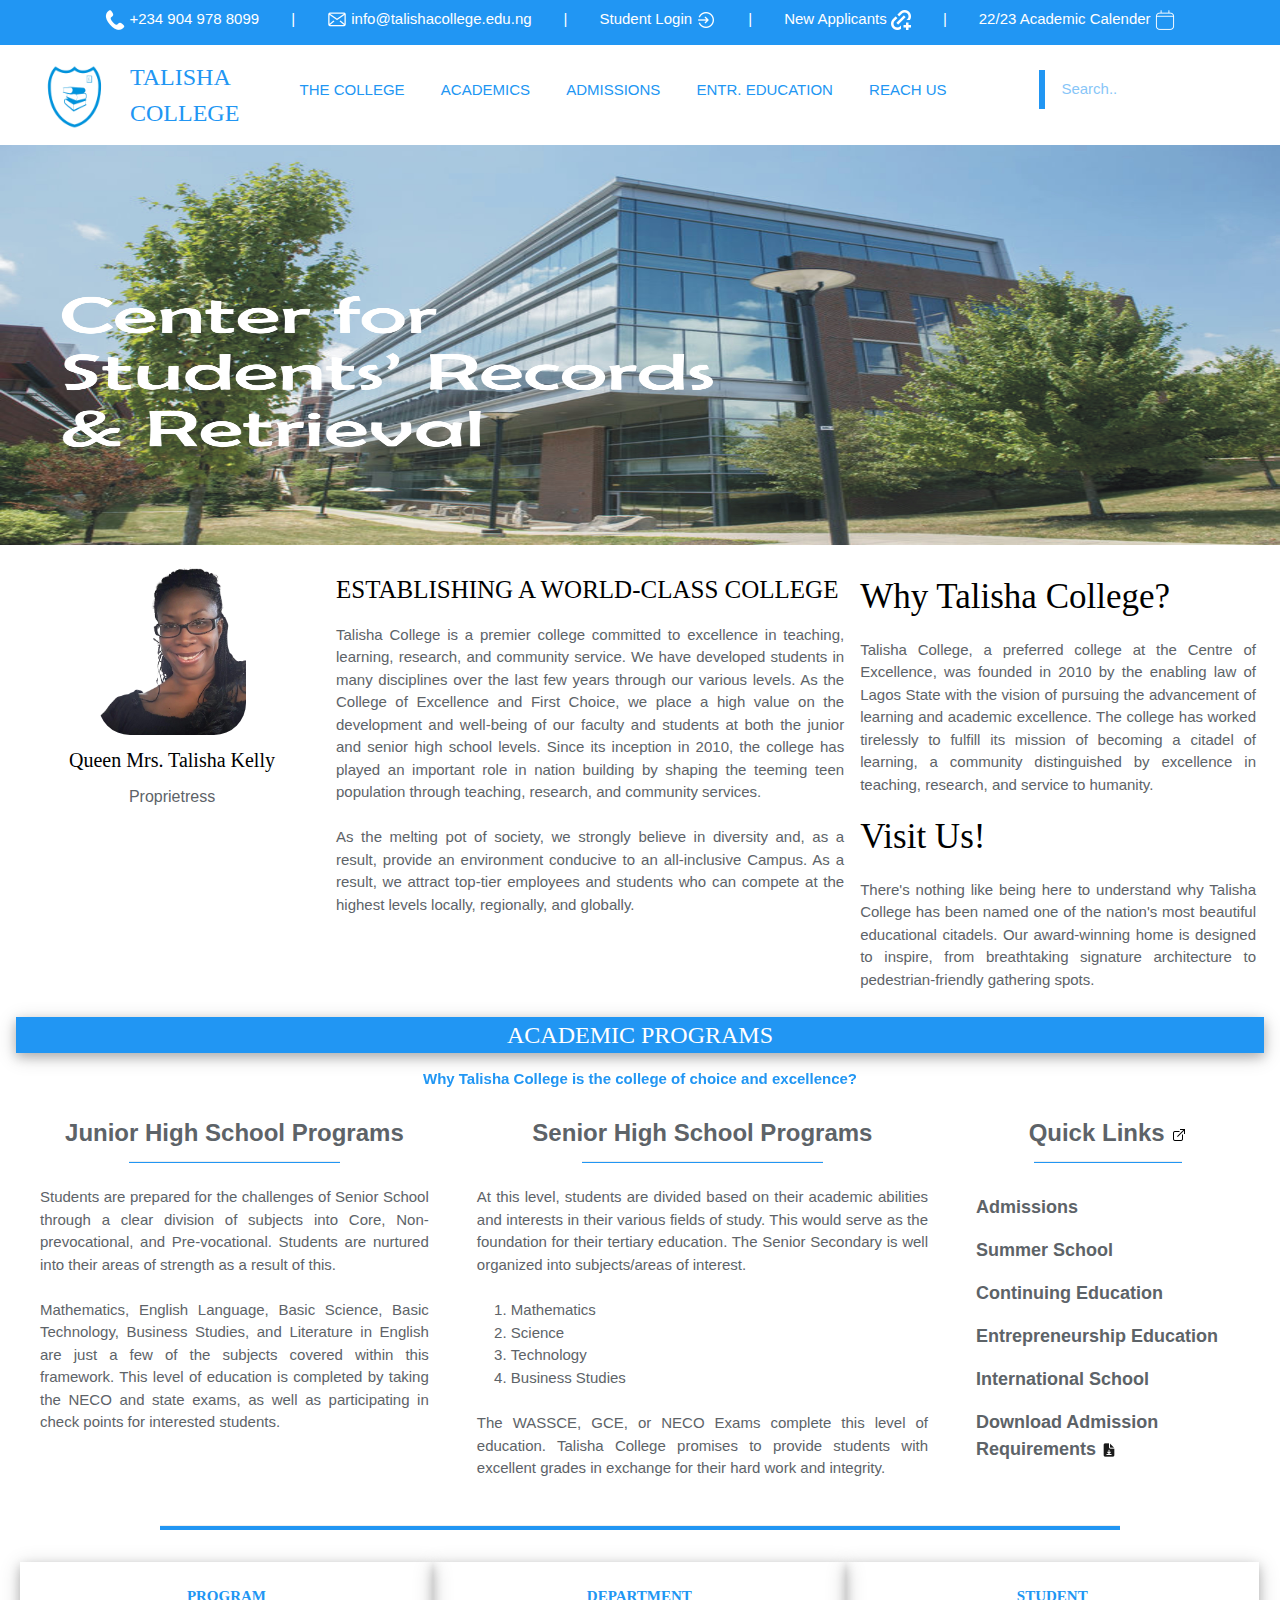
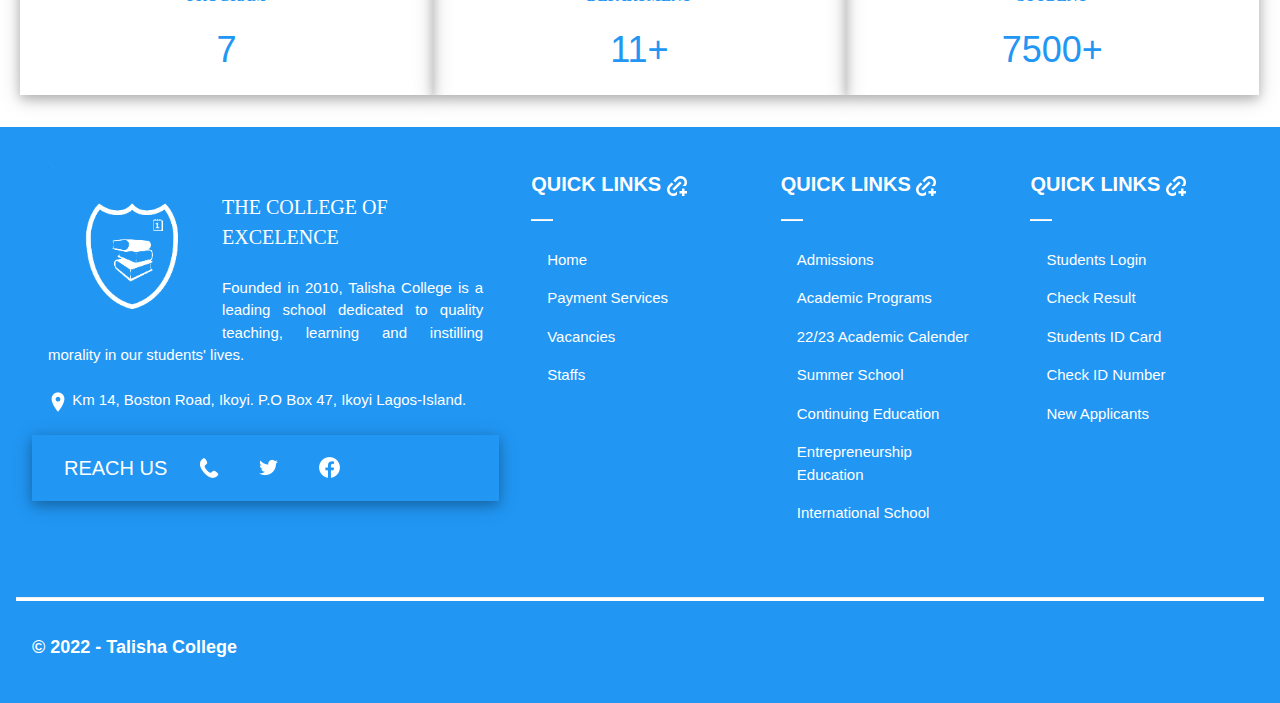
==== index.html @ bc7109b4 "Update index.html" ====
<!DOCTYPE html>
<html lang="en">

<head>
        <meta charset="UTF-8">
        <meta http-equiv="X-UA-Compatible" content="IE=edge">
        <meta name="viewport" content="width=device-width, initial-scale=1.0">
        <title>Talisha College - Best education that suits your child</title>
        <link rel="icon" href="images/logo_blue.png" type="image/x-icon">
        <link rel="stylesheet" href="css/4/w3.css">
        <link rel="stylesheet" href="css/index.css">
</head>

<body>
        <header class="w3-blue">
                <!-- Opening DIV for header -->
                <div id="top" class="w3-container w3-center">
                        <div class="w3-bar w3-hide-large w3-tiny">
                                <!-- Show on Small & Medium Screens -->
                                <a class="w3-bar-item w3-button w3-hover-none" href="tel: +23490 4978 9099"><img
                                                src="icons/icons8-phone-20.png"> +234 904 978 8099</a>
                                <a class="w3-bar-item w3-button w3-hover-none"
                                        href="sms: tlkjorsh@icloud.com">info@talishacollege.edu.ng <img
                                                src="icons/icons8-mail-20.png" alt=""></a>
                        </div>
                        <div class="w3-bar w3-hide-small w3-hide-medium">
                                <!-- Show on Large Screens -->
                                <a class="w3-bar-item w3-button w3-hover-none" href="tel: +23490 4978 9099"><img
                                                src="icons/icons8-phone-20.png"> +234 904 978 8099</a><span
                                        class="w3-bar-item">|</span>
                                <a class="w3-bar-item w3-button w3-hover-none" href="sms: tlkjorsh@icloud.com"><img
                                                src="icons/icons8-mail-20.png" alt="">
                                        info@talishacollege.edu.ng</a><span class="w3-bar-item">|</span>
                                <a class="w3-bar-item w3-button w3-hover-none" href="stud-login.html">Student Login <img
                                                src="icons/icons8-login-20.png" alt=""></a><span
                                        class="w3-bar-item">|</span>
                                <a class="w3-bar-item w3-button w3-hover-none" href="admissions.html">New Applicants
                                        <img src="icons/icons8-add-link-20.png" alt=""></a><span
                                        class="w3-bar-item">|</span>
                                <a class="w3-bar-item w3-button w3-hover-none" href="#">22/23 Academic Calender <img
                                                src="icons/icons8-calendar-20.png" alt=""></a>
                        </div>
                </div><!-- Closing Div for top -->
                <div id="header">
                        <!-- Show on Small & Medium Screens -->
                        <div class="w3-hide-large">
                                <div class="w3-container w3-hide-large">
                                        <div style="max-width: 20%; display: flex; ">
                                                <div style="padding-top: 12px;">
                                                        <img style=" width: 75px; height: 75px;"
                                                                src="images/logo_blue.png">
                                                </div>
                                                <div class="w3-display-container" style="padding-top: 100px;">
                                                        <h3 class="w3-text-blue w3-display-left w3-small"
                                                                style="font-family: Cambria, Cochin, Georgia, Times, 'Times New Roman', serif; margin: auto;">
                                                                TALISHA<br>COLLEGE</h3>
                                                </div>
                                        </div>
                                </div>
                                <div class="w3-display-middle w3-hide-large" style="margin-top: 2px; margin-left: 20%;">
                                        <!-- Search -->
                                        <form action="#" class="w3-bar w3-leftbar w3-border-blue w3-right">
                                                <div><input class="w3-input w3-text-blue w3-border-0 w3-mobile w3-bar-item"
                                                                type="text" placeholder="Search.." name="search"></div>
                                        </form>
                                </div>
                                <button class="w3-button w3-display-right w3-xxlarge w3-hide-large w3-hover-none"
                                        onclick="w3_open()"><span class="w3-text-blue">&#9776;</span></button>
                                <!-- Sidebar -->
                                <div class="w3-sidebar w3-container w3-bar-block w3-hide-large w3-collapse w3-text-blue w3-animate-right"
                                        style="width: 60%;right:0; top:0%; z-index:5; font-family: Cambria, Cochin, Georgia, Times, 'Times New Roman', serif;"
                                        id="mySidebar">
                                        <button class="w3-bar-item w3-button w3-xlarge w3-hide-medium w3-hide-large w3-hover-blue"
                                                onclick="w3_close()">Close &times;</button><br>
                                        <a href="#" class="w3-bar-item w3-btn w3-hover-none">PARENTS <img
                                                        src="icons/icons8-add-link-20.png" alt=""></a>
                                        <hr class="w3-blue" style="height: 1px;">
                                        <a href="stud-login.html" class="w3-bar-item w3-btn w3-hover-none">STUDENTS
                                                LOGIN</a>
                                        <hr class="w3-blue" style="height: 1px;">
                                        <a href="admissions.html" class="w3-bar-item w3-btn w3-hover-none">NEW
                                                APPLICANTS</a>
                                        <hr class="w3-blue" style="height: 1px;">
                                        <!-- Acording Buttons -->
                                        <button class="accordion w3-bar-item w3-text-blue w3-hover-blue">THE COLLEGE</button>
                                        <div class="panel">
                                                <a href="about-us.html" class="w3-bar-item w3-btn w3-hover-none">ABOUT
                                                        US</a>
                                                <a href="history.html"
                                                        class="w3-bar-item w3-btn w3-hover-none">HISTORY</a>
                                        </div>
                                        <hr class="w3-blue" style="height: 1px;">
                                        <a href="#" class="w3-bar-item w3-btn w3-hover-none">ACADEMICS</a>
                                        <hr class="w3-blue" style="height: 1px;">
                                        <button class="accordion w3-bar-item w3-text-blue w3-hover-blue">ADMISSIONS</button>
                                        <div class="panel">
                                                <a href="#" class="w3-bar-item w3-btn w3-hover-none">SUMMER SCHOOL</a>
                                                <a href="#" class="w3-bar-item w3-btn w3-hover-none">ENTR. EDUCATION</a>
                                                <a href="#" class="w3-bar-item w3-btn w3-hover-none">JUNIOR HIGH SCHOOL
                                                        ADMISSIONS</a>
                                                <a href="#" class="w3-bar-item w3-btn w3-hover-none">SENIOR HIGH SCHOOL
                                                        ADMISSIONS</a>
                                                <a href="#" class="w3-bar-item w3-btn w3-hover-none">CONTINUING
                                                        EDUCATION</a>
                                                <a href="#" class="w3-bar-item w3-btn w3-hover-none">INT'L SCHOOL
                                                        ADMISSIONS</a>
                                        </div>
                                        <hr class="w3-blue" style="height: 1px;">
                                        <button class="accordion w3-bar-item w3-text-blue w3-hover-blue">ENTR. EDUCATION</button>
                                        <div class="panel">
                                                <a href="#" class="w3-bar-item w3-btn w3-hover-none">VIEW AVAILABLE
                                                        PROGRAMS</a>
                                        </div>
                                        <hr class="w3-blue" style="height: 1px;">
                                        <a href="#" class="w3-bar-item w3-btn w3-hover-none">GIVE TALISHA COLLEGE</a>
                                        <hr class="w3-blue" style="height: 1px;">
                                        <button class="accordion w3-bar-item w3-text-blue w3-hover-blue">REACH US</button>
                                        <div class="panel">
                                                <a href="#" class="w3-bar-item w3-btn w3-hover-none">SEND US A
                                                        MESSAGE</a>
                                        </div>
                                        <hr class="w3-blue" style="height: 1px;">
                                        <div class="w3-card-4 w3-container w3-small">
                                                <a href="#" class="w3-btn w3-hover-none">FOLLOW US</a>
                                                <img src="icons/gif/icons8-facebook-circled.gif" alt=""
                                                        style="width: 10%;">
                                                <img src="icons/gif/icons8-twitter-circled.gif" alt=""
                                                        style="width: 10%;">
                                                <img src="icons/gif/icons8-linkedin-circled.gif" alt=""
                                                        style="width: 10%;">
                                        </div>
                                        <div class="w3-container" style="display: flex;">
                                                <div style="padding-top: 12px;">
                                                        <img style=" width: 75px; height: 75px;"
                                                                src="images/logo_blue.png">
                                                </div>
                                                <div class="w3-display-container" style="padding-top: 100px;">
                                                        <h3 class="w3-text-blue w3-display-left w3-large"
                                                                style="font-family: Cambria, Cochin, Georgia, Times, 'Times New Roman', serif; margin: auto;">
                                                                TALISHA<br>COLLEGE</h3>
                                                </div>
                                        </div>
                                </div>
                                <!--Script for Accoridng inside sidebar-->
                                <script>
                                        var acc = document.getElementsByClassName("accordion");
                                        var i;

                                        for (i = 0; i < acc.length; i++) {
                                                acc[i].addEventListener("click", function () {
                                                        this.classList.toggle("active");
                                                        var panel = this.nextElementSibling;
                                                        if (panel.style.maxHeight) {
                                                                panel.style.maxHeight = null;
                                                        } else {
                                                                panel.style.maxHeight = panel.scrollHeight + "px";
                                                        }
                                                });
                                        }
                                </script>
                                <!--Script for Sidebar Open & Close-->
                                <script>
                                        function w3_open() {
                                                document.getElementById("mySidebar").style.display = "block";
                                                document.getElementById("myOverlay").style.display = "block";
                                        }
                                        function w3_close() {
                                                document.getElementById("mySidebar").style.display = "none";
                                                document.getElementById("myOverlay").style.display = "none";
                                        }
                                </script>
                                <!-- Overlay -->
                                <div class="w3-overlay w3-animate-opacity" onclick="w3_close()" style="cursor:pointer"
                                        id="myOverlay">
                                </div>
                        </div>
                        <!-- Show on Large Screens only -->
                        <div id="head" class="w3-hide-small w3-hide-medium" style="width: 100%;">
                                <div style="margin-left: 25px; display: flex;">
                                        <div>
                                                <img style=" width: 100px; height: 100px;" src="images/logo_blue.png">
                                        </div>
                                        <div class="w3-display-container" style="margin-left: 5px;">
                                                <h3 class="w3-text-blue w3-xlarge w3-display-left"
                                                        style="color: rgb(3, 3, 70); font-family: Cambria, Cochin, Georgia, Times, 'Times New Roman', serif; margin: auto;">
                                                        TALISHA<br>COLLEGE</h3>
                                        </div>
                                </div>
                                <div id="drp">
                                        <div class="w3-bar-item w3-dropdown-hover">
                                                <button
                                                        class="w3-bar-item w3-button w3-white w3-hover-white w3-border-white w3-topbar w3-hover-border-blue w3-hover-text-blue w3-text-blue">THE
                                                        COLLEGE</button>
                                                <div id="n001"
                                                        class="w3-dropdown-content w3-display-container w3-round-xlarge w3-animate-zoom w3-light-gray w3-bottombar w3-border-blue">
                                                        <div class="w3-padding">
                                                                <div class="w3-container w3-cell"
                                                                        style="width: 350px; height:400px;">
                                                                        <div style="margin-top: 40px;">
                                                                                <h2>About Us</h2>
                                                                                <p>Founded in 2010, Talisha College is a
                                                                                        leading
                                                                                        school dedicated to quality
                                                                                        teaching, learning
                                                                                        and instilling morality in our
                                                                                        students' lives.
                                                                                </p>
                                                                                <br><br><br>
                                                                                <a class="w3-btn w3-bottomleft w3-hover-blue"
                                                                                        href="about-us.html">About
                                                                                        Us</a>
                                                                        </div>

                                                                </div>
                                                                <div class="w3-container w3-cell"
                                                                        style="width: 650px; padding-top: 0;">
                                                                        <h5 class="w3-topleft"
                                                                                style="padding-left: 10px;">About Us
                                                                        </h5>
                                                                        <hr class="w3-blue" style=" height:3px;">
                                                                        <div class="w3-bar-block">
                                                                                <a href="history.html"
                                                                                        class="w3-bar-item w3-btn w3-hover-blue">History</a>
                                                                        </div>
                                                                </div>
                                                        </div>
                                                        <img class="w3-display-bottomright" style="width: 15% ;"
                                                                src="images/logo_blue.png" alt="College Logo">
                                                </div>
                                        </div>
                                        <div class="w3-bar-item w3-dropdown-hover">
                                                <button
                                                        class="w3-bar-item w3-button w3-white w3-hover-white w3-border-white w3-topbar w3-hover-border-blue w3-hover-text-blue w3-text-blue">ACADEMICS</button>
                                                <div id="n001"
                                                        class="w3-dropdown-content w3-display-container w3-round-xlarge w3-animate-zoom w3-light-gray w3-bottombar w3-border-blue">
                                                        <div class="w3-padding">
                                                                <div class="w3-container w3-cell"
                                                                        style="width: 350px; height:400px;">
                                                                        <div style="margin-top: 40px;">
                                                                                <h2>Academics</h2>
                                                                                <p> Our academic programs are rigorous
                                                                                        and
                                                                                        carefully modelled to prepare
                                                                                        our students to be
                                                                                        ahead.
                                                                                </p>
                                                                                <br><br><br>
                                                                                <a class="w3-btn w3-bottomleft w3-hover-blue"
                                                                                        href="#academics">Academics</a>
                                                                        </div>

                                                                </div>
                                                                <div class="w3-container w3-cell"
                                                                        style="width: 650px; padding-top: 0;">
                                                                        <div style="display: flex; column-gap: 30px;">
                                                                                <div class="w3-small">
                                                                                        <h4 class="w3-large">Junior High
                                                                                                School</h4>
                                                                                        <hr class="w3-blue"
                                                                                                style=" height:3px;">
                                                                                        <div class="w3-bar-block">
                                                                                                <a href="#"
                                                                                                        class="w3-bar-item w3-btn w3-hover-blue">JHS
                                                                                                        I</a>
                                                                                                <a href="#"
                                                                                                        class="w3-bar-item w3-btn w3-hover-blue">JHS
                                                                                                        II</a>
                                                                                                <a href="#"
                                                                                                        class="w3-bar-item w3-btn w3-hover-blue">JHS
                                                                                                        III</a>
                                                                                        </div>
                                                                                </div>
                                                                                <div class="w3-small">
                                                                                        <h4 class="w3-large">Senior High
                                                                                                School</h4>
                                                                                        <hr class="w3-blue"
                                                                                                style=" height:3px;">
                                                                                        <div class="w3-bar-block">
                                                                                                <a href="#"
                                                                                                        class="w3-bar-item w3-btn w3-hover-blue">Department
                                                                                                        of Arts</a>
                                                                                                <a href="#"
                                                                                                        class="w3-bar-item w3-btn w3-hover-blue">Department
                                                                                                        of Science</a>
                                                                                                <a href="#"
                                                                                                        class="w3-bar-item w3-btn w3-hover-blue">Department
                                                                                                        of
                                                                                                        Commercial</a>
                                                                                        </div><br> <br>
                                                                                        <h4 class="w3-large">Continuing
                                                                                                Education</h4>
                                                                                        <hr class="w3-blue"
                                                                                                style=" height:3px;">
                                                                                        <div class="w3-bar-block">
                                                                                                <a href="#"
                                                                                                        class="w3-bar-item w3-btn w3-hover-blue">W.A.E.C.
                                                                                                        / G.C.E.</a>
                                                                                                <a href="#"
                                                                                                        class="w3-bar-item w3-btn w3-hover-blue">U.T.M.E.</a>
                                                                                        </div>
                                                                                </div>
                                                                                <div class="w3-small">
                                                                                        <h4 class="w3-large">
                                                                                                International School
                                                                                        </h4>
                                                                                        <hr class="w3-blue"
                                                                                                style=" height:3px;">
                                                                                        <div class="w3-bar-block">
                                                                                                <a href="#"
                                                                                                        class="w3-bar-item w3-btn w3-hover-blue">Sciences</a>
                                                                                                <a href="#"
                                                                                                        class="w3-bar-item w3-btn w3-hover-blue">Educational
                                                                                                        Technology</a>
                                                                                                <a href="#"
                                                                                                        class="w3-bar-item w3-btn w3-hover-blue">Arts
                                                                                                        Education</a>
                                                                                        </div>
                                                                                </div>
                                                                        </div>
                                                                </div>
                                                        </div>
                                                        <img class="w3-display-bottomright" style="width: 15% ;"
                                                                src="images/logo_blue.png" alt="College Logo">
                                                </div>
                                        </div>
                                        <div class="w3-bar-item w3-dropdown-hover">
                                                <button
                                                        class="w3-bar-item w3-button w3-white w3-hover-white w3-border-white w3-topbar w3-hover-border-blue w3-hover-text-blue w3-text-blue">ADMISSIONS</button>
                                                <div id="n001"
                                                        class="w3-dropdown-content w3-display-container w3-round-xlarge w3-animate-zoom w3-light-gray w3-bottombar w3-border-blue">
                                                        <div class="w3-padding">
                                                                <div class="w3-container w3-cell"
                                                                        style="width: 500px; height:400px;">
                                                                        <div style="margin-top: 40px;">
                                                                                <h2>Admissions</h2>
                                                                                <p>Since 2010, Talisha College has a
                                                                                        proud history
                                                                                        of attracting intelligent,
                                                                                        competitive students
                                                                                        and empowering each of
                                                                                        them to reach their full
                                                                                        potential. We are
                                                                                        committed to intellectual
                                                                                        leadership, collaboration, and
                                                                                        the highest moral
                                                                                        standards, innovative research,
                                                                                        and a winning
                                                                                        attitude
                                                                                        in academics, athletics, and
                                                                                        other areas every
                                                                                        other aspect of life.
                                                                                        Come see why Talisha College is
                                                                                        the college of
                                                                                        choice and excellence.</p><br>

                                                                                <a class="w3-btn w3-bottomleft w3-hover-blue"
                                                                                        href="admissions.html">Admissions</a>
                                                                        </div>

                                                                </div>
                                                                <div class="w3-container w3-cell"
                                                                        style="width: 500px; padding-top: 0;">
                                                                        <h5 class="w3-topleft"
                                                                                style="padding-left: 10px;">Admissions
                                                                        </h5>
                                                                        <hr class="w3-blue" style=" height:3px;">
                                                                        <div class="w3-bar-block">
                                                                                <a href="#"
                                                                                        class="w3-bar-item w3-btn w3-hover-blue">Junior
                                                                                        High School</a>
                                                                                <a href="#"
                                                                                        class="w3-bar-item w3-btn w3-hover-blue">Senior
                                                                                        High School</a>
                                                                                <a href="#"
                                                                                        class="w3-bar-item w3-btn w3-hover-blue">International
                                                                                        Student</a>
                                                                        </div>
                                                                </div>
                                                        </div>
                                                        <img class="w3-display-bottomright" style="width: 15% ;"
                                                                src="images/logo_blue.png" alt="College Logo">
                                                </div>
                                        </div>
                                        <div class="w3-bar-item w3-dropdown-hover">
                                                <button
                                                        class="w3-bar-item w3-button w3-white w3-hover-white w3-border-white w3-topbar w3-hover-border-blue w3-hover-text-blue w3-text-blue">ENTR.
                                                        EDUCATION</button>
                                                <div id="n001"
                                                        class="w3-dropdown-content w3-display-container w3-round-xlarge w3-animate-zoom w3-light-gray w3-bottombar w3-border-blue">
                                                        <div class="w3-padding">
                                                                <div class="w3-container w3-cell"
                                                                        style="width: 500px; height:400px;">
                                                                        <div style="margin-top: 40px;">
                                                                                <h2>Entrepreneurship Education</h2>
                                                                                <p>The school entrepreneurship studies
                                                                                        is established
                                                                                        to provide high quality
                                                                                        education and skills
                                                                                        necessary for students to fit
                                                                                        into our
                                                                                        ever changing environment, both
                                                                                        nationally and
                                                                                        globally. Lariken International
                                                                                        College is the
                                                                                        ideal place to plan your
                                                                                        academic journey. We
                                                                                        encourage you to ride on the
                                                                                        back of an expert
                                                                                </p><br>

                                                                                <a class="w3-btn w3-bottomleft w3-hover-blue"
                                                                                        href="#">Entr. Education</a>
                                                                        </div>
                                                                </div>
                                                                <div class="w3-container w3-cell"
                                                                        style="width: 500px; padding-top: 0;">
                                                                        <h5 class="w3-topleft"
                                                                                style="padding-left: 10px;">Programs
                                                                        </h5>
                                                                        <hr class="w3-blue" style=" height:3px;">
                                                                        <div class="w3-bar-block">
                                                                                <a href="#"
                                                                                        class="w3-bar-item w3-btn w3-hover-blue w3-small">Desktop
                                                                                        Pulishing</a>
                                                                                <a href="#"
                                                                                        class="w3-bar-item w3-btn w3-hover-blue w3-small">Fashion
                                                                                        Designing</a>
                                                                                <a href="#"
                                                                                        class="w3-bar-item w3-btn w3-hover-blue w3-small">Catering</a>
                                                                                <a href="#"
                                                                                        class="w3-bar-item w3-btn w3-hover-blue w3-small">Music</a>
                                                                                <a href="#"
                                                                                        class="w3-bar-item w3-btn w3-hover-blue w3-small">Stage
                                                                                        Drama</a>
                                                                                <a href="#"
                                                                                        class="w3-bar-item w3-btn w3-hover-blue w3-small">Event
                                                                                        Decoration</a>
                                                                                <a href="#"
                                                                                        class="w3-bar-item w3-btn w3-hover-blue w3-small">Plumbing</a>
                                                                                <a href="#"
                                                                                        class="w3-bar-item w3-btn w3-hover-blue w3-small">Hair
                                                                                        Dressing</a>
                                                                        </div>
                                                                </div>
                                                        </div>
                                                        <img class="w3-display-bottomright" style="width: 15% ;"
                                                                src="images/logo_blue.png" alt="College Logo">
                                                </div>
                                        </div>
                                        <div class="w3-bar-item w3-dropdown-hover">
                                                <button
                                                        class="w3-bar-item w3-button w3-white w3-hover-white w3-border-white w3-topbar w3-hover-border-blue w3-hover-text-blue w3-text-blue">REACH
                                                        US</button>
                                        </div>
                                </div>
                                <div class="w3-display-container" style="margin-top: 25px; margin-left: 6%;">
                                        <form action="#" class="w3-bar w3-leftbar w3-border-blue w3-right">
                                                <div><input class="w3-input w3-text-blue w3-border-0 w3-mobile w3-bar-item"
                                                                type="text" placeholder="Search.." name="search"></div>
                                        </form>
                                </div>
                        </div>
                </div>
        </header><!-- Closing DIV for header -->
        <div style="width: 100%; height: fit-content;">
                <img class="mySlides" src="images/srr.JPG" alt="" style="width: 100%; height: 400px;">
                <img class="mySlides" src="images/cont-edu.JPG" alt="" style="width: 100%; height: 400px;">
                <img class="mySlides" src="images/its.JPG" alt="" style="width: 100%; height: 400px;">
                <img class="mySlides" src="images/libr.JPG" alt="" style="width: 100%; height: 400px;">
                <img class="mySlides" src="images/jhs.JPG" alt="" style="width: 100%; height: 400px;">
                <img class="mySlides" src="images/high-sch.jpg" alt="Lights" style="width:100%; height: 400px;">
                <img class="mySlides" src="images/arts.jpg" style="width: 100%; height: 400px;">
                <img class="mySlides" src="images/commercial.jpg" style="width: 100%; height: 400px;">
                <img class="mySlides" src="images/science-and-technology.jpg" style="width: 100%; height: 400px;">
        </div>
        <!-- Script for Slideshow -->
        <script>
                var myIndex = 0;
                carousel();

                function carousel() {
                        var i;
                        var x = document.getElementsByClassName("mySlides");
                        for (i = 0; i < x.length; i++) {
                                x[i].style.display = "none";
                        }
                        myIndex++;
                        if (myIndex > x.length) { myIndex = 1 }
                        x[myIndex - 1].style.display = "block";
                        setTimeout(carousel, 2000); // Change image every 2 seconds
                }
        </script>
        <div class="w3-row-padding w3-container w3-margin-top">
                <div class="w3-third w3-container w3-mobile w3-center" style="width: 25%;">
                        <img class="w3-round-xxlarge" src="images/proprietress.png" alt="proprietress"
                                style="width: 50%;">
                        <h3
                                style="font-family: Cambria, Cochin, Georgia, Times, 'Times New Roman', serif; font-size: 20px;">
                                Queen Mrs. Talisha Kelly</h3>
                        <h6 style="color: rgb(93, 99, 104);">Proprietress</h6>
                </div>
                <div class="w3-third w3-container w3-mobile w3-center w3-left" style="width: 42%;">
                        <h1
                                style="font-family:Cambria, Cochin, Georgia, Times, 'Times New Roman', serif ; font-size: 25px; text-align: justify;">
                                ESTABLISHING A WORLD-CLASS COLLEGE</h1>
                        <P style="text-align: justify; color: rgb(93, 99, 104);">
                                Talisha College is a premier college committed to excellence in
                                teaching, learning, research,
                                and community service. We have developed students in many disciplines
                                over the last few years
                                through our various levels. As the College of Excellence and First
                                Choice, we place a high value
                                on the development and well-being of our faculty and students at both
                                the junior and senior high
                                school levels. Since its inception in 2010, the college has played an
                                important role in nation building
                                by shaping the teeming teen population through teaching, research, and
                                community services.
                                <br> <br> As the melting pot of society, we strongly believe in
                                diversity and, as a result, provide an environment
                                conducive to an all-inclusive Campus. As a result, we attract top-tier
                                employees and students who can compete
                                at the highest levels locally, regionally, and globally.
                        </P>
                </div>
                <div class="w3-third w3-container w3-mobile w3-center" style="width: 33%;">
                        <h1
                                style="font-family:Cambria, Cochin, Georgia, Times, 'Times New Roman', serif ; font-size: 35px; text-align: justify;">
                                Why Talisha College?</h1>
                        <P style="text-align: justify; color: rgb(93, 99, 104);">
                                Talisha College, a preferred college at the Centre of Excellence, was founded
                                in 2010 by the enabling law of Lagos State with the vision of pursuing the
                                advancement
                                of learning and academic excellence. The college has worked tirelessly to
                                fulfill its
                                mission of becoming a citadel of learning, a community distinguished by
                                excellence in teaching, research, and service to humanity.
                        </p>
                        <h1
                                style="font-family:Cambria, Cochin, Georgia, Times, 'Times New Roman', serif ; font-size: 35px; text-align: justify;">
                                Visit Us!</h1>
                        <P style="text-align: justify; color: rgb(93, 99, 104);">
                                There's nothing like being here to understand why Talisha College has been named
                                one
                                of the nation's most beautiful educational citadels. Our award-winning home is
                                designed to
                                inspire, from breathtaking signature architecture to pedestrian-friendly
                                gathering spots.
                        </p>
                </div>
        </div>
        <div class="w3-row-padding w3-container w3-mobile">
                <h1 class="w3-center w3-xlarge w3-card-4 w3-animate-zoom w3-blue w3-text-white"
                        style="font-family: Cambria, Cochin, Georgia, Times, 'Times New Roman', serif; animation-iteration-count: 2; animation-duration: 10s; animation-delay: -2s;">
                        ACADEMIC PROGRAMS</h1>
                <P class="w3-center w3-medium w3-animate-bottom w3-text-blue"
                        style="font-family: 'Trebuchet MS', 'Lucida Sans Unicode', 'Lucida Grande', 'Lucida Sans', Arial, sans-serif; animation-iteration-count: 2; animation-duration: 10s; animation-delay: -2s;">
                        <b>Why Talisha College is the college of choice and excellence?</b></P>
                <div class="w3-third w3-container w3-mobile w3-justify" style="width: 35%;">
                        <h4 class="w3-center w3-xlarge" style="color: rgb(93, 99, 104);"><b>Junior High
                                        School Programs</b></h4>
                        <hr class="w3-blue" style="width: 50%; height: 1px; margin: auto;">
                        <p class="w3-padding" style="color: rgb(93, 99, 104);">
                                Students are prepared for the challenges of Senior School through a
                                clear
                                division of subjects into Core, Non-prevocational, and Pre-vocational.
                                Students are nurtured into their areas of strength as a result of
                                this.<br> <br>
                                Mathematics, English Language, Basic Science, Basic Technology,
                                Business Studies, and Literature in English are just a few of the
                                subjects
                                covered within this framework. This level of education is completed by
                                taking
                                the NECO and state exams, as well as participating in check points for
                                interested students.
                        </p>
                </div>
                <div class="w3-third w3-container w3-mobile w3-justify" style="width: 40%;">
                        <h4 class="w3-center w3-xlarge" style="color: rgb(93, 99, 104);"><b>Senior High
                                        School Programs</b></h4>
                        <hr class="w3-blue" style="width: 50%; height: 1px; margin: auto;">
                        <p class="w3-padding" style="color: rgb(93, 99, 104);">
                                At this level, students are divided based on their academic abilities
                                and interests in
                                their various fields of study. This would serve as the foundation for
                                their tertiary education.
                                The Senior Secondary is well organized into subjects/areas of interest.
                        </p>
                        <ol style="color: rgb(93, 99, 104); padding-left: 50px;">
                                <li>Mathematics</li>
                                <li>Science</li>
                                <li>Technology</li>
                                <li>Business Studies</li>
                        </ol>
                        <p class="w3-padding" style="color: rgb(93, 99, 104);">
                                The WASSCE, GCE, or NECO Exams complete this level of education. Talisha
                                College promises to
                                provide students with excellent grades in exchange for their hard work
                                and integrity.
                        </p>
                </div>
                <div class="w3-third w3-container w3-mobile w3-justify" style="width: 25%;">
                        <h4 class="w3-center w3-xlarge" style="color: rgb(93, 99, 104);"><b>Quick Links
                                        <img src="icons/icons8-external-link-16.png" alt=""></b></h4>
                        <hr class="w3-blue" style="width: 50%; height: 1px; margin: auto;"><br>
                        <div class="w3-bar-block">
                                <a href="#" class="w3-bar-item w3-btn w3-hover-blue w3-large"
                                        style="color: rgb(93, 99, 104);"><b>Admissions</b></a>
                                <a href="#" class="w3-bar-item w3-btn w3-hover-blue w3-large"
                                        style="color: rgb(93, 99, 104);"><b>Summer School</b></a>
                                <a href="#" class="w3-bar-item w3-btn w3-hover-blue w3-large"
                                        style="color: rgb(93, 99, 104);"><b>Continuing Education</b></a>
                                <a href="#" class="w3-bar-item w3-btn w3-hover-blue w3-large"
                                        style="color: rgb(93, 99, 104);"><b>Entrepreneurship
                                                Education</b></a>
                                <a href="#" class="w3-bar-item w3-btn w3-hover-blue w3-large"
                                        style="color: rgb(93, 99, 104);"><b>International School</b></a>
                                <a href="files/2021-2022-Admission-Requirements.pdf"
                                        class="w3-bar-item w3-btn w3-hover-blue w3-large"
                                        style="color: rgb(93, 99, 104);"
                                        download="22/23 Admission Requirements"><b>Download Admission
                                                Requirements </b><img src="icons/icons8-file-download-16.png"
                                                alt=""></a>
                        </div>
                </div>
        </div><br>
        <hr class="w3-blue" style="width: 75%; height: 4px; margin: auto;">
        <!-- Section Counters -->
        <div class="w3-row w3-container w3-mobile w3-white w3-center w3-padding-16"
                style="padding: 10px 20px; font-family: Cambria, Cochin, Georgia, Times, 'Times New Roman', serif;">
                <div class="w3-third w3-panel w3-padding w3-mobile w3-text-blue w3-card-4 w3-center"
                        style="width: 33.3%;">
                        <p><b>PROGRAM</b></p>
                        <h1>7</h1>
                </div>
                <div class="w3-third w3-panel w3-padding w3-mobile w3-text-blue w3-card-4 w3-center"
                        style="width: 33.3%;">
                        <p><b>DEPARTMENT</b></p>
                        <h1>11+</h1>
                </div>
                <div class="w3-third w3-panel w3-padding w3-mobile w3-text-blue w3-card-4 w3-center"
                        style="width: 33.3%;">
                        <p><b>STUDENT</b></p>
                        <h1>7500+</h1>
                </div>
        </div><!-- Closing DIV for Section Counters -->

        <!-- Footer -->
        <footer class="w3-container w3-blue w3-mobile w3-row w3-padding-32" style="width: 100%; height: fit-content;">
                <div class="w3-quarter w3-container w3-bar-block w3-mobile" style="width: 40%;">
                        <div class="w3-container w3-bar-item">
                                <img class="w3-left" src="images/logo_white.png" alt="college_logo" style="width: 40%;">
                                <h4 class="w3-middle"
                                        style="margin-top: 25px; font-family: Cambria, Cochin, Georgia, Times, 'Times New Roman', serif;">
                                        THE COLLEGE OF EXCELENCE</h4>
                                <p class="w3-middle w3-justify"
                                        style="margin-top: 25px; font-family: 'Gill Sans', 'Gill Sans MT', Calibri, 'Trebuchet MS', sans-serif;">
                                        Founded in 2010, Talisha College is a leading school
                                        dedicated to quality teaching, learning and instilling
                                        morality in our students' lives. <br> <br>
                                        <img src="icons/icons8-location-20.png"> Km 14, Boston Road, Ikoyi. P.O Box 47,
                                        Ikoyi Lagos-Island.
                                </p>
                        </div>
                        <div class="w3-container w3-card-4">
                                <button class="w3-btn w3-left w3-hover-none">
                                        <h4>REACH US</h4>
                                </button>
                                <a class="w3-btn w3-hover-none" href="tel:+2349049789099" style="margin-top: 12px;"><img
                                        src="icons/icons8-phone-20.png"></a>
                                <a class="w3-btn w3-hover-none" href="#" style="margin-top: 12px;"><img
                                        src="icons_white/icons8-twitter-25.png" alt=""></a>
                                <a class="w3-btn w3-hover-none" href="#" style="margin-top: 12px;"><img
                                        src="icons_white/icons8-facebook-25.png" alt=""></a>
                        </div>
                </div>
                <div class="w3-quarter w3-container w3-bar-block w3-mobile" style="width: 20%;">
                        <h4 style="font-family: 'Franklin Gothic Medium', 'Arial Narrow', Arial, sans-serif;"><b>QUICK
                                        LINKS <img src="icons/icons8-add-link-20.png" alt=""></b></h4>
                        <hr class="w3-white" style="width: 10%; height: 1px;">
                        <a class="w3-bar-item w3-btn w3-hover-white w3-hover-text-blue" href="index.html">Home</a>
                        <a class="w3-bar-item w3-btn w3-hover-white w3-hover-text-blue" href="#">Payment Services</a>
                        <a class="w3-bar-item w3-btn w3-hover-white w3-hover-text-blue" href="#">Vacancies</a>
                        <a class="w3-bar-item w3-btn w3-hover-white w3-hover-text-blue" href="#">Staffs</a>
                </div>
                <div class="w3-quarter w3-container w3-bar-block w3-mobile" style="width: 20%;">
                        <h4 style="font-family: 'Franklin Gothic Medium', 'Arial Narrow', Arial, sans-serif;"><b>QUICK
                                        LINKS <img src="icons/icons8-add-link-20.png" alt=""></b></h4>
                        <hr class="w3-white" style="width: 10%; height: 1px;">
                        <a class="w3-bar-item w3-btn w3-hover-white w3-hover-text-blue"
                                href="admissions.html">Admissions</a>
                        <a class="w3-bar-item w3-btn w3-hover-white w3-hover-text-blue" href="#">Academic Programs</a>
                        <a class="w3-bar-item w3-btn w3-hover-white w3-hover-text-blue" href="#">22/23 Academic
                                Calender</a>
                        <a class="w3-bar-item w3-btn w3-hover-white w3-hover-text-blue" href="#">Summer School</a>
                        <a class="w3-bar-item w3-btn w3-hover-white w3-hover-text-blue" href="#">Continuing
                                Education</a>
                        <a class="w3-bar-item w3-btn w3-hover-white w3-hover-text-blue" href="#">Entrepreneurship
                                Education</a>
                        <a class="w3-bar-item w3-btn w3-hover-white w3-hover-text-blue" href="#">International
                                School</a>
                </div>
                <div class="w3-quarter w3-container w3-bar-block w3-mobile" style="width: 20%;">
                        <h4 style="font-family: 'Franklin Gothic Medium', 'Arial Narrow', Arial, sans-serif;"><b>QUICK
                                        LINKS <img src="icons/icons8-add-link-20.png" alt=""></b></h4>
                        <hr class="w3-white" style="width: 10%; height: 1px;">
                        <a class="w3-bar-item w3-btn w3-hover-white w3-hover-text-blue" href="#">Students Login</a>
                        <a class="w3-bar-item w3-btn w3-hover-white w3-hover-text-blue" href="#">Check Result</a>
                        <a class="w3-bar-item w3-btn w3-hover-white w3-hover-text-blue" href="#">Students ID Card</a>
                        <a class="w3-bar-item w3-btn w3-hover-white w3-hover-text-blue" href="#">Check ID Number</a>
                        <a class="w3-bar-item w3-btn w3-hover-white w3-hover-text-blue" href="admissions.html">New
                                Applicants</a>
                </div>
        </footer>
        <footer class="w3-container w3-blue w3-mobile w3-padding-32" style="width: 100%; height: fit-content;">
                <div>
                        <hr class="w3-white" style="width: 100%; height: 3px; margin: auto;">
                </div><br>
                <div class="w3-container">
                        <h5 class="w3-text-white w3-large"
                                style="font-family: 'Segoe UI', Tahoma, Geneva, Verdana, sans-serif;">
                                <b>&copy 2022 - Talisha College</b>
                        </h5>
                </div>
        </footer>
</body>

</html>
---- css/index.css ----
#header {
    position: sticky;
    top: 0px;
    background-color: white;
    display: flex;
    height: 100px;
}
#head {
    position: sticky;
    top: 0px;
    background-color: white;
    display: flex;
    height: 100px;
}
#drp{
    margin-left: 12%;
    margin-top: 20px;   
}
#n001{
    position: fixed; 
    left: 11%;
    top:15%;
    width:80%;
    background-image: url('images/logo_blue.png');
    background-position: 20px 1px;
    background-repeat: no-repeat;
}

/* According CSS inside Sidebar*/
.accordion {
    background-color: white;
    cursor: pointer;
    outline: none;
    transition: 0.4s;
}

.active, .accordion:hover {
    background-color: rgb(140, 140, 255);
    color: white;
}
.accordion:after {
    content: '\002B';
    color: rgb(140, 140, 255);
    font-weight: bold;
    float: right;
    margin-left: 5px;
}

.active:after {
    content: "\2212";
    color: white;
}

.panel {
    padding: 0 18px;
    background-color: white;
    max-height: 0;
    overflow: hidden;
    transition: max-height 0.2s ease-out;
}
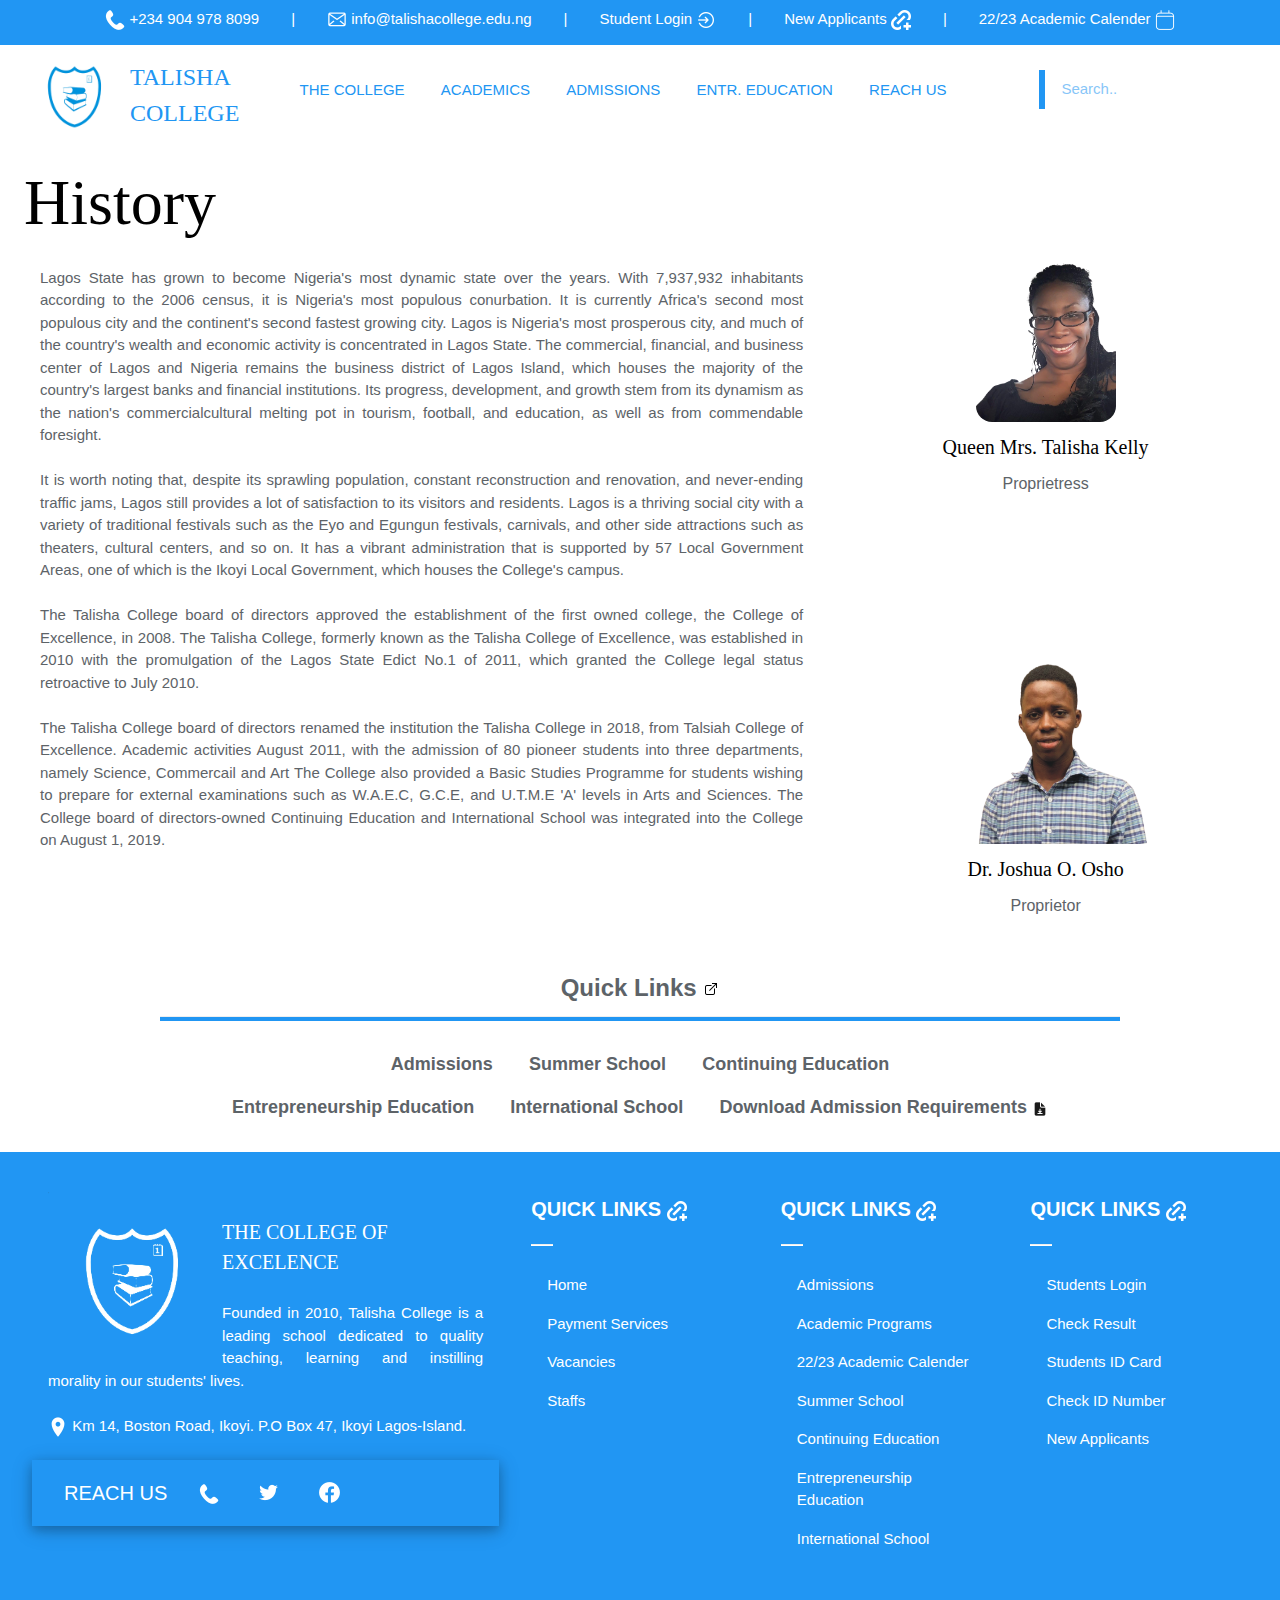
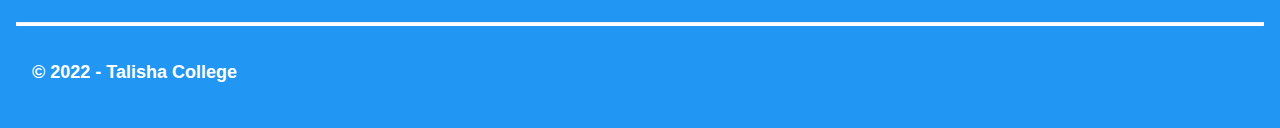
==== commit a8e9cfbb: "Update index.html" ====
--- a/index.html
+++ b/index.html
@@ -2,727 +2,584 @@
 <html lang="en">
 
 <head>
-        <meta charset="UTF-8">
-        <meta http-equiv="X-UA-Compatible" content="IE=edge">
-        <meta name="viewport" content="width=device-width, initial-scale=1.0">
-        <title>Talisha College - Best education that suits your child</title>
-        <link rel="icon" href="images/logo_blue.png" type="image/x-icon">
-        <link rel="stylesheet" href="css/4/w3.css">
-        <link rel="stylesheet" href="css/index.css">
+    <meta charset="UTF-8">
+    <meta http-equiv="X-UA-Compatible" content="IE=edge">
+    <meta name="viewport" content="width=device-width, initial-scale=1.0">
+    <title>History | Talisha College</title>
+    <link rel="icon" href="images/logo_blue.png" type="image/x-icon">
+    <link rel="stylesheet" href="css/4/w3.css">
+    <link rel="stylesheet" href="css/index.css">
 </head>
 
 <body>
-        <header class="w3-blue">
-                <!-- Opening DIV for header -->
-                <div id="top" class="w3-container w3-center">
-                        <div class="w3-bar w3-hide-large w3-tiny">
-                                <!-- Show on Small & Medium Screens -->
-                                <a class="w3-bar-item w3-button w3-hover-none" href="tel: +23490 4978 9099"><img
-                                                src="icons/icons8-phone-20.png"> +234 904 978 8099</a>
-                                <a class="w3-bar-item w3-button w3-hover-none"
-                                        href="sms: tlkjorsh@icloud.com">info@talishacollege.edu.ng <img
-                                                src="icons/icons8-mail-20.png" alt=""></a>
-                        </div>
-                        <div class="w3-bar w3-hide-small w3-hide-medium">
-                                <!-- Show on Large Screens -->
-                                <a class="w3-bar-item w3-button w3-hover-none" href="tel: +23490 4978 9099"><img
-                                                src="icons/icons8-phone-20.png"> +234 904 978 8099</a><span
-                                        class="w3-bar-item">|</span>
-                                <a class="w3-bar-item w3-button w3-hover-none" href="sms: tlkjorsh@icloud.com"><img
-                                                src="icons/icons8-mail-20.png" alt="">
-                                        info@talishacollege.edu.ng</a><span class="w3-bar-item">|</span>
-                                <a class="w3-bar-item w3-button w3-hover-none" href="stud-login.html">Student Login <img
-                                                src="icons/icons8-login-20.png" alt=""></a><span
-                                        class="w3-bar-item">|</span>
-                                <a class="w3-bar-item w3-button w3-hover-none" href="admissions.html">New Applicants
-                                        <img src="icons/icons8-add-link-20.png" alt=""></a><span
-                                        class="w3-bar-item">|</span>
-                                <a class="w3-bar-item w3-button w3-hover-none" href="#">22/23 Academic Calender <img
-                                                src="icons/icons8-calendar-20.png" alt=""></a>
-                        </div>
-                </div><!-- Closing Div for top -->
-                <div id="header">
-                        <!-- Show on Small & Medium Screens -->
-                        <div class="w3-hide-large">
-                                <div class="w3-container w3-hide-large">
-                                        <div style="max-width: 20%; display: flex; ">
-                                                <div style="padding-top: 12px;">
-                                                        <img style=" width: 75px; height: 75px;"
-                                                                src="images/logo_blue.png">
-                                                </div>
-                                                <div class="w3-display-container" style="padding-top: 100px;">
-                                                        <h3 class="w3-text-blue w3-display-left w3-small"
-                                                                style="font-family: Cambria, Cochin, Georgia, Times, 'Times New Roman', serif; margin: auto;">
-                                                                TALISHA<br>COLLEGE</h3>
-                                                </div>
+    <header class="w3-blue">
+        <!-- Opening DIV for header -->
+        <div id="top" class="w3-container w3-center">
+            <div class="w3-bar w3-hide-large w3-tiny">
+                <!-- Show on Small & Medium Screens -->
+                <a class="w3-bar-item w3-button w3-hover-none" href="tel: +23490 4978 9099"><img
+                        src="icons/icons8-phone-20.png"> +234 904 978 8099</a>
+                <a class="w3-bar-item w3-button w3-hover-none"
+                    href="sms: tlkjorsh@icloud.com">info@talishacollege.edu.ng <img src="icons/icons8-mail-20.png"
+                        alt=""></a>
+            </div>
+            <div class="w3-bar w3-hide-small w3-hide-medium">
+                <!-- Show on Large Screens -->
+                <a class="w3-bar-item w3-button w3-hover-none" href="tel: +23490 4978 9099"><img
+                        src="icons/icons8-phone-20.png"> +234 904 978 8099</a><span class="w3-bar-item">|</span>
+                <a class="w3-bar-item w3-button w3-hover-none" href="sms: tlkjorsh@icloud.com"><img
+                        src="icons/icons8-mail-20.png" alt="">
+                    info@talishacollege.edu.ng</a><span class="w3-bar-item">|</span>
+                <a class="w3-bar-item w3-button w3-hover-none" href="stud-login.html">Student Login <img
+                        src="icons/icons8-login-20.png" alt=""></a><span class="w3-bar-item">|</span>
+                <a class="w3-bar-item w3-button w3-hover-none" href="admissions.html">New Applicants
+                    <img src="icons/icons8-add-link-20.png" alt=""></a><span class="w3-bar-item">|</span>
+                <a class="w3-bar-item w3-button w3-hover-none" href="#">22/23 Academic Calender <img
+                        src="icons/icons8-calendar-20.png" alt=""></a>
+            </div>
+        </div><!-- Closing Div for top -->
+        <div id="header">
+            <!-- Show on Small & Medium Screens -->
+            <div class="w3-hide-large">
+                <div class="w3-container w3-hide-large">
+                    <div style="max-width: 20%; display: flex; ">
+                        <div style="padding-top: 12px;">
+                            <img style=" width: 75px; height: 75px;" src="images/logo_blue.png">
+                        </div>
+                        <div class="w3-display-container" style="padding-top: 100px;">
+                            <h3 class="w3-text-blue w3-display-left w3-small"
+                                style="font-family: Cambria, Cochin, Georgia, Times, 'Times New Roman', serif; margin: auto;">
+                                TALISHA<br>COLLEGE</h3>
+                        </div>
+                    </div>
+                </div>
+                <div class="w3-display-middle w3-hide-large" style="margin-top: 2px; margin-left: 20%;">
+                    <!-- Search -->
+                    <form action="#" class="w3-bar w3-leftbar w3-border-blue w3-right">
+                        <div><input class="w3-input w3-text-blue w3-border-0 w3-mobile w3-bar-item" type="text"
+                                placeholder="Search.." name="search"></div>
+                    </form>
+                </div>
+                <button class="w3-button w3-display-right w3-xxlarge w3-hide-large w3-hover-none"
+                    onclick="w3_open()"><span class="w3-text-blue">&#9776;</span></button>
+                <!-- Sidebar -->
+                <div class="w3-sidebar w3-container w3-bar-block w3-hide-large w3-collapse w3-text-blue w3-animate-right"
+                    style="width: 60%;right:0; top:0%; z-index:5; font-family: Cambria, Cochin, Georgia, Times, 'Times New Roman', serif;"
+                    id="mySidebar">
+                    <button class="w3-bar-item w3-button w3-xlarge w3-hide-medium w3-hide-large w3-hover-blue"
+                        onclick="w3_close()">Close &times;</button><br>
+                    <a href="#" class="w3-bar-item w3-btn w3-hover-none">PARENTS <img src="icons/icons8-add-link-20.png"
+                            alt=""></a>
+                    <hr class="w3-blue" style="height: 1px;">
+                    <a href="stud-login.html" class="w3-bar-item w3-btn w3-hover-none">STUDENTS
+                        LOGIN</a>
+                    <hr class="w3-blue" style="height: 1px;">
+                    <a href="admissions.html" class="w3-bar-item w3-btn w3-hover-none">NEW
+                        APPLICANTS</a>
+                    <hr class="w3-blue" style="height: 1px;">
+                    <!-- Acording Buttons -->
+                    <button class="accordion w3-bar-item w3-text-blue w3-hover-blue">THE COLLEGE</button>
+                    <div class="panel">
+                        <a href="about-us.html" class="w3-bar-item w3-btn w3-hover-none">ABOUT
+                            US</a>
+                        <a href="history.html" class="w3-bar-item w3-btn w3-hover-none">HISTORY</a>
+                    </div>
+                    <hr class="w3-blue" style="height: 1px;">
+                    <a href="#" class="w3-bar-item w3-btn w3-hover-none">ACADEMICS</a>
+                    <hr class="w3-blue" style="height: 1px;">
+                    <button class="accordion w3-bar-item w3-text-blue w3-hover-blue">ADMISSIONS</button>
+                    <div class="panel">
+                        <a href="#" class="w3-bar-item w3-btn w3-hover-none">SUMMER SCHOOL</a>
+                        <a href="#" class="w3-bar-item w3-btn w3-hover-none">ENTR. EDUCATION</a>
+                        <a href="#" class="w3-bar-item w3-btn w3-hover-none">JUNIOR HIGH SCHOOL
+                            ADMISSIONS</a>
+                        <a href="#" class="w3-bar-item w3-btn w3-hover-none">SENIOR HIGH SCHOOL
+                            ADMISSIONS</a>
+                        <a href="#" class="w3-bar-item w3-btn w3-hover-none">CONTINUING
+                            EDUCATION</a>
+                        <a href="#" class="w3-bar-item w3-btn w3-hover-none">INT'L SCHOOL
+                            ADMISSIONS</a>
+                    </div>
+                    <hr class="w3-blue" style="height: 1px;">
+                    <button class="accordion w3-bar-item w3-text-blue w3-hover-blue">ENTR. EDUCATION</button>
+                    <div class="panel">
+                        <a href="#" class="w3-bar-item w3-btn w3-hover-none">VIEW AVAILABLE
+                            PROGRAMS</a>
+                    </div>
+                    <hr class="w3-blue" style="height: 1px;">
+                    <a href="#" class="w3-bar-item w3-btn w3-hover-none">GIVE TALISHA COLLEGE</a>
+                    <hr class="w3-blue" style="height: 1px;">
+                    <button class="accordion w3-bar-item w3-text-blue w3-hover-blue">REACH US</button>
+                    <div class="panel">
+                        <a href="#" class="w3-bar-item w3-btn w3-hover-none">SEND US A
+                            MESSAGE</a>
+                    </div>
+                    <hr class="w3-blue" style="height: 1px;">
+                    <div class="w3-card-4 w3-container w3-small">
+                        <a href="#" class="w3-btn w3-hover-none">FOLLOW US</a>
+                        <img src="icons/gif/icons8-facebook-circled.gif" alt="" style="width: 10%;">
+                        <img src="icons/gif/icons8-twitter-circled.gif" alt="" style="width: 10%;">
+                        <img src="icons/gif/icons8-linkedin-circled.gif" alt="" style="width: 10%;">
+                    </div>
+                    <div class="w3-container" style="display: flex;">
+                        <div style="padding-top: 12px;">
+                            <img style=" width: 75px; height: 75px;" src="images/logo_blue.png">
+                        </div>
+                        <div class="w3-display-container" style="padding-top: 100px;">
+                            <h3 class="w3-text-blue w3-display-left w3-large"
+                                style="font-family: Cambria, Cochin, Georgia, Times, 'Times New Roman', serif; margin: auto;">
+                                TALISHA<br>COLLEGE</h3>
+                        </div>
+                    </div>
+                </div>
+                <!--Script for Accoridng inside sidebar-->
+                <script>
+                    var acc = document.getElementsByClassName("accordion");
+                    var i;
+
+                    for (i = 0; i < acc.length; i++) {
+                        acc[i].addEventListener("click", function () {
+                            this.classList.toggle("active");
+                            var panel = this.nextElementSibling;
+                            if (panel.style.maxHeight) {
+                                panel.style.maxHeight = null;
+                            } else {
+                                panel.style.maxHeight = panel.scrollHeight + "px";
+                            }
+                        });
+                    }
+                </script>
+                <!--Script for Sidebar Open & Close-->
+                <script>
+                    function w3_open() {
+                        document.getElementById("mySidebar").style.display = "block";
+                        document.getElementById("myOverlay").style.display = "block";
+                    }
+                    function w3_close() {
+                        document.getElementById("mySidebar").style.display = "none";
+                        document.getElementById("myOverlay").style.display = "none";
+                    }
+                </script>
+                <!-- Overlay -->
+                <div class="w3-overlay w3-animate-opacity" onclick="w3_close()" style="cursor:pointer" id="myOverlay">
+                </div>
+            </div>
+            <!-- Show on Large Screens only -->
+            <div id="head" class="w3-hide-small w3-hide-medium" style="width: 100%;">
+                <div style="margin-left: 25px; display: flex;">
+                    <div>
+                        <img style=" width: 100px; height: 100px;" src="images/logo_blue.png">
+                    </div>
+                    <div class="w3-display-container" style="margin-left: 5px;">
+                        <h3 class="w3-text-blue w3-xlarge w3-display-left"
+                            style="color: rgb(3, 3, 70); font-family: Cambria, Cochin, Georgia, Times, 'Times New Roman', serif; margin: auto;">
+                            TALISHA<br>COLLEGE</h3>
+                    </div>
+                </div>
+                <div id="drp">
+                    <div class="w3-bar-item w3-dropdown-hover">
+                        <button
+                            class="w3-bar-item w3-button w3-white w3-hover-white w3-border-white w3-topbar w3-hover-border-blue w3-hover-text-blue w3-text-blue">THE
+                            COLLEGE</button>
+                        <div id="n001"
+                            class="w3-dropdown-content w3-display-container w3-round-xlarge w3-animate-zoom w3-light-gray w3-bottombar w3-border-blue">
+                            <div class="w3-padding">
+                                <div class="w3-container w3-cell" style="width: 350px; height:400px;">
+                                    <div style="margin-top: 40px;">
+                                        <h2>About Us</h2>
+                                        <p>Founded in 2010, Talisha College is a
+                                            leading
+                                            school dedicated to quality
+                                            teaching, learning
+                                            and instilling morality in our
+                                            students' lives.
+                                        </p>
+                                        <br><br><br>
+                                        <a class="w3-btn w3-bottomleft w3-hover-blue" href="about-us.html">About
+                                            Us</a>
+                                    </div>
+
+                                </div>
+                                <div class="w3-container w3-cell" style="width: 650px; padding-top: 0;">
+                                    <h5 class="w3-topleft" style="padding-left: 10px;">About Us
+                                    </h5>
+                                    <hr class="w3-blue" style=" height:3px;">
+                                    <div class="w3-bar-block">
+                                        <a href="history.html" class="w3-bar-item w3-btn w3-hover-blue">History</a>
+                                    </div>
+                                </div>
+                            </div>
+                            <img class="w3-display-bottomright" style="width: 15% ;" src="images/logo_blue.png"
+                                alt="College Logo">
+                        </div>
+                    </div>
+                    <div class="w3-bar-item w3-dropdown-hover">
+                        <button
+                            class="w3-bar-item w3-button w3-white w3-hover-white w3-border-white w3-topbar w3-hover-border-blue w3-hover-text-blue w3-text-blue">ACADEMICS</button>
+                        <div id="n001"
+                            class="w3-dropdown-content w3-display-container w3-round-xlarge w3-animate-zoom w3-light-gray w3-bottombar w3-border-blue">
+                            <div class="w3-padding">
+                                <div class="w3-container w3-cell" style="width: 350px; height:400px;">
+                                    <div style="margin-top: 40px;">
+                                        <h2>Academics</h2>
+                                        <p> Our academic programs are rigorous
+                                            and
+                                            carefully modelled to prepare
+                                            our students to be
+                                            ahead.
+                                        </p>
+                                        <br><br><br>
+                                        <a class="w3-btn w3-bottomleft w3-hover-blue" href="#academics">Academics</a>
+                                    </div>
+
+                                </div>
+                                <div class="w3-container w3-cell" style="width: 650px; padding-top: 0;">
+                                    <div style="display: flex; column-gap: 30px;">
+                                        <div class="w3-small">
+                                            <h4 class="w3-large">Junior High
+                                                School</h4>
+                                            <hr class="w3-blue" style=" height:3px;">
+                                            <div class="w3-bar-block">
+                                                <a href="#" class="w3-bar-item w3-btn w3-hover-blue">JHS
+                                                    I</a>
+                                                <a href="#" class="w3-bar-item w3-btn w3-hover-blue">JHS
+                                                    II</a>
+                                                <a href="#" class="w3-bar-item w3-btn w3-hover-blue">JHS
+                                                    III</a>
+                                            </div>
                                         </div>
-                                </div>
-                                <div class="w3-display-middle w3-hide-large" style="margin-top: 2px; margin-left: 20%;">
-                                        <!-- Search -->
-                                        <form action="#" class="w3-bar w3-leftbar w3-border-blue w3-right">
-                                                <div><input class="w3-input w3-text-blue w3-border-0 w3-mobile w3-bar-item"
-                                                                type="text" placeholder="Search.." name="search"></div>
-                                        </form>
-                                </div>
-                                <button class="w3-button w3-display-right w3-xxlarge w3-hide-large w3-hover-none"
-                                        onclick="w3_open()"><span class="w3-text-blue">&#9776;</span></button>
-                                <!-- Sidebar -->
-                                <div class="w3-sidebar w3-container w3-bar-block w3-hide-large w3-collapse w3-text-blue w3-animate-right"
-                                        style="width: 60%;right:0; top:0%; z-index:5; font-family: Cambria, Cochin, Georgia, Times, 'Times New Roman', serif;"
-                                        id="mySidebar">
-                                        <button class="w3-bar-item w3-button w3-xlarge w3-hide-medium w3-hide-large w3-hover-blue"
-                                                onclick="w3_close()">Close &times;</button><br>
-                                        <a href="#" class="w3-bar-item w3-btn w3-hover-none">PARENTS <img
-                                                        src="icons/icons8-add-link-20.png" alt=""></a>
-                                        <hr class="w3-blue" style="height: 1px;">
-                                        <a href="stud-login.html" class="w3-bar-item w3-btn w3-hover-none">STUDENTS
-                                                LOGIN</a>
-                                        <hr class="w3-blue" style="height: 1px;">
-                                        <a href="admissions.html" class="w3-bar-item w3-btn w3-hover-none">NEW
-                                                APPLICANTS</a>
-                                        <hr class="w3-blue" style="height: 1px;">
-                                        <!-- Acording Buttons -->
-                                        <button class="accordion w3-bar-item w3-text-blue w3-hover-blue">THE COLLEGE</button>
-                                        <div class="panel">
-                                                <a href="about-us.html" class="w3-bar-item w3-btn w3-hover-none">ABOUT
-                                                        US</a>
-                                                <a href="history.html"
-                                                        class="w3-bar-item w3-btn w3-hover-none">HISTORY</a>
+                                        <div class="w3-small">
+                                            <h4 class="w3-large">Senior High
+                                                School</h4>
+                                            <hr class="w3-blue" style=" height:3px;">
+                                            <div class="w3-bar-block">
+                                                <a href="#" class="w3-bar-item w3-btn w3-hover-blue">Department
+                                                    of Arts</a>
+                                                <a href="#" class="w3-bar-item w3-btn w3-hover-blue">Department
+                                                    of Science</a>
+                                                <a href="#" class="w3-bar-item w3-btn w3-hover-blue">Department
+                                                    of
+                                                    Commercial</a>
+                                            </div><br> <br>
+                                            <h4 class="w3-large">Continuing
+                                                Education</h4>
+                                            <hr class="w3-blue" style=" height:3px;">
+                                            <div class="w3-bar-block">
+                                                <a href="#" class="w3-bar-item w3-btn w3-hover-blue">W.A.E.C.
+                                                    / G.C.E.</a>
+                                                <a href="#" class="w3-bar-item w3-btn w3-hover-blue">U.T.M.E.</a>
+                                            </div>
                                         </div>
-                                        <hr class="w3-blue" style="height: 1px;">
-                                        <a href="#" class="w3-bar-item w3-btn w3-hover-none">ACADEMICS</a>
-                                        <hr class="w3-blue" style="height: 1px;">
-                                        <button class="accordion w3-bar-item w3-text-blue w3-hover-blue">ADMISSIONS</button>
-                                        <div class="panel">
-                                                <a href="#" class="w3-bar-item w3-btn w3-hover-none">SUMMER SCHOOL</a>
-                                                <a href="#" class="w3-bar-item w3-btn w3-hover-none">ENTR. EDUCATION</a>
-                                                <a href="#" class="w3-bar-item w3-btn w3-hover-none">JUNIOR HIGH SCHOOL
-                                                        ADMISSIONS</a>
-                                                <a href="#" class="w3-bar-item w3-btn w3-hover-none">SENIOR HIGH SCHOOL
-                                                        ADMISSIONS</a>
-                                                <a href="#" class="w3-bar-item w3-btn w3-hover-none">CONTINUING
-                                                        EDUCATION</a>
-                                                <a href="#" class="w3-bar-item w3-btn w3-hover-none">INT'L SCHOOL
-                                                        ADMISSIONS</a>
+                                        <div class="w3-small">
+                                            <h4 class="w3-large">
+                                                International School
+                                            </h4>
+                                            <hr class="w3-blue" style=" height:3px;">
+                                            <div class="w3-bar-block">
+                                                <a href="#" class="w3-bar-item w3-btn w3-hover-blue">Sciences</a>
+                                                <a href="#" class="w3-bar-item w3-btn w3-hover-blue">Educational
+                                                    Technology</a>
+                                                <a href="#" class="w3-bar-item w3-btn w3-hover-blue">Arts
+                                                    Education</a>
+                                            </div>
                                         </div>
-                                        <hr class="w3-blue" style="height: 1px;">
-                                        <button class="accordion w3-bar-item w3-text-blue w3-hover-blue">ENTR. EDUCATION</button>
-                                        <div class="panel">
-                                                <a href="#" class="w3-bar-item w3-btn w3-hover-none">VIEW AVAILABLE
-                                                        PROGRAMS</a>
-                                        </div>
-                                        <hr class="w3-blue" style="height: 1px;">
-                                        <a href="#" class="w3-bar-item w3-btn w3-hover-none">GIVE TALISHA COLLEGE</a>
-                                        <hr class="w3-blue" style="height: 1px;">
-                                        <button class="accordion w3-bar-item w3-text-blue w3-hover-blue">REACH US</button>
-                                        <div class="panel">
-                                                <a href="#" class="w3-bar-item w3-btn w3-hover-none">SEND US A
-                                                        MESSAGE</a>
-                                        </div>
-                                        <hr class="w3-blue" style="height: 1px;">
-                                        <div class="w3-card-4 w3-container w3-small">
-                                                <a href="#" class="w3-btn w3-hover-none">FOLLOW US</a>
-                                                <img src="icons/gif/icons8-facebook-circled.gif" alt=""
-                                                        style="width: 10%;">
-                                                <img src="icons/gif/icons8-twitter-circled.gif" alt=""
-                                                        style="width: 10%;">
-                                                <img src="icons/gif/icons8-linkedin-circled.gif" alt=""
-                                                        style="width: 10%;">
-                                        </div>
-                                        <div class="w3-container" style="display: flex;">
-                                                <div style="padding-top: 12px;">
-                                                        <img style=" width: 75px; height: 75px;"
-                                                                src="images/logo_blue.png">
-                                                </div>
-                                                <div class="w3-display-container" style="padding-top: 100px;">
-                                                        <h3 class="w3-text-blue w3-display-left w3-large"
-                                                                style="font-family: Cambria, Cochin, Georgia, Times, 'Times New Roman', serif; margin: auto;">
-                                                                TALISHA<br>COLLEGE</h3>
-                                                </div>
-                                        </div>
-                                </div>
-                                <!--Script for Accoridng inside sidebar-->
-                                <script>
-                                        var acc = document.getElementsByClassName("accordion");
-                                        var i;
-
-                                        for (i = 0; i < acc.length; i++) {
-                                                acc[i].addEventListener("click", function () {
-                                                        this.classList.toggle("active");
-                                                        var panel = this.nextElementSibling;
-                                                        if (panel.style.maxHeight) {
-                                                                panel.style.maxHeight = null;
-                                                        } else {
-                                                                panel.style.maxHeight = panel.scrollHeight + "px";
-                                                        }
-                                                });
-                                        }
-                                </script>
-                                <!--Script for Sidebar Open & Close-->
-                                <script>
-                                        function w3_open() {
-                                                document.getElementById("mySidebar").style.display = "block";
-                                                document.getElementById("myOverlay").style.display = "block";
-                                        }
-                                        function w3_close() {
-                                                document.getElementById("mySidebar").style.display = "none";
-                                                document.getElementById("myOverlay").style.display = "none";
-                                        }
-                                </script>
-                                <!-- Overlay -->
-                                <div class="w3-overlay w3-animate-opacity" onclick="w3_close()" style="cursor:pointer"
-                                        id="myOverlay">
-                                </div>
-                        </div>
-                        <!-- Show on Large Screens only -->
-                        <div id="head" class="w3-hide-small w3-hide-medium" style="width: 100%;">
-                                <div style="margin-left: 25px; display: flex;">
-                                        <div>
-                                                <img style=" width: 100px; height: 100px;" src="images/logo_blue.png">
-                                        </div>
-                                        <div class="w3-display-container" style="margin-left: 5px;">
-                                                <h3 class="w3-text-blue w3-xlarge w3-display-left"
-                                                        style="color: rgb(3, 3, 70); font-family: Cambria, Cochin, Georgia, Times, 'Times New Roman', serif; margin: auto;">
-                                                        TALISHA<br>COLLEGE</h3>
-                                        </div>
-                                </div>
-                                <div id="drp">
-                                        <div class="w3-bar-item w3-dropdown-hover">
-                                                <button
-                                                        class="w3-bar-item w3-button w3-white w3-hover-white w3-border-white w3-topbar w3-hover-border-blue w3-hover-text-blue w3-text-blue">THE
-                                                        COLLEGE</button>
-                                                <div id="n001"
-                                                        class="w3-dropdown-content w3-display-container w3-round-xlarge w3-animate-zoom w3-light-gray w3-bottombar w3-border-blue">
-                                                        <div class="w3-padding">
-                                                                <div class="w3-container w3-cell"
-                                                                        style="width: 350px; height:400px;">
-                                                                        <div style="margin-top: 40px;">
-                                                                                <h2>About Us</h2>
-                                                                                <p>Founded in 2010, Talisha College is a
-                                                                                        leading
-                                                                                        school dedicated to quality
-                                                                                        teaching, learning
-                                                                                        and instilling morality in our
-                                                                                        students' lives.
-                                                                                </p>
-                                                                                <br><br><br>
-                                                                                <a class="w3-btn w3-bottomleft w3-hover-blue"
-                                                                                        href="about-us.html">About
-                                                                                        Us</a>
-                                                                        </div>
-
-                                                                </div>
-                                                                <div class="w3-container w3-cell"
-                                                                        style="width: 650px; padding-top: 0;">
-                                                                        <h5 class="w3-topleft"
-                                                                                style="padding-left: 10px;">About Us
-                                                                        </h5>
-                                                                        <hr class="w3-blue" style=" height:3px;">
-                                                                        <div class="w3-bar-block">
-                                                                                <a href="history.html"
-                                                                                        class="w3-bar-item w3-btn w3-hover-blue">History</a>
-                                                                        </div>
-                                                                </div>
-                                                        </div>
-                                                        <img class="w3-display-bottomright" style="width: 15% ;"
-                                                                src="images/logo_blue.png" alt="College Logo">
-                                                </div>
-                                        </div>
-                                        <div class="w3-bar-item w3-dropdown-hover">
-                                                <button
-                                                        class="w3-bar-item w3-button w3-white w3-hover-white w3-border-white w3-topbar w3-hover-border-blue w3-hover-text-blue w3-text-blue">ACADEMICS</button>
-                                                <div id="n001"
-                                                        class="w3-dropdown-content w3-display-container w3-round-xlarge w3-animate-zoom w3-light-gray w3-bottombar w3-border-blue">
-                                                        <div class="w3-padding">
-                                                                <div class="w3-container w3-cell"
-                                                                        style="width: 350px; height:400px;">
-                                                                        <div style="margin-top: 40px;">
-                                                                                <h2>Academics</h2>
-                                                                                <p> Our academic programs are rigorous
-                                                                                        and
-                                                                                        carefully modelled to prepare
-                                                                                        our students to be
-                                                                                        ahead.
-                                                                                </p>
-                                                                                <br><br><br>
-                                                                                <a class="w3-btn w3-bottomleft w3-hover-blue"
-                                                                                        href="#academics">Academics</a>
-                                                                        </div>
-
-                                                                </div>
-                                                                <div class="w3-container w3-cell"
-                                                                        style="width: 650px; padding-top: 0;">
-                                                                        <div style="display: flex; column-gap: 30px;">
-                                                                                <div class="w3-small">
-                                                                                        <h4 class="w3-large">Junior High
-                                                                                                School</h4>
-                                                                                        <hr class="w3-blue"
-                                                                                                style=" height:3px;">
-                                                                                        <div class="w3-bar-block">
-                                                                                                <a href="#"
-                                                                                                        class="w3-bar-item w3-btn w3-hover-blue">JHS
-                                                                                                        I</a>
-                                                                                                <a href="#"
-                                                                                                        class="w3-bar-item w3-btn w3-hover-blue">JHS
-                                                                                                        II</a>
-                                                                                                <a href="#"
-                                                                                                        class="w3-bar-item w3-btn w3-hover-blue">JHS
-                                                                                                        III</a>
-                                                                                        </div>
-                                                                                </div>
-                                                                                <div class="w3-small">
-                                                                                        <h4 class="w3-large">Senior High
-                                                                                                School</h4>
-                                                                                        <hr class="w3-blue"
-                                                                                                style=" height:3px;">
-                                                                                        <div class="w3-bar-block">
-                                                                                                <a href="#"
-                                                                                                        class="w3-bar-item w3-btn w3-hover-blue">Department
-                                                                                                        of Arts</a>
-                                                                                                <a href="#"
-                                                                                                        class="w3-bar-item w3-btn w3-hover-blue">Department
-                                                                                                        of Science</a>
-                                                                                                <a href="#"
-                                                                                                        class="w3-bar-item w3-btn w3-hover-blue">Department
-                                                                                                        of
-                                                                                                        Commercial</a>
-                                                                                        </div><br> <br>
-                                                                                        <h4 class="w3-large">Continuing
-                                                                                                Education</h4>
-                                                                                        <hr class="w3-blue"
-                                                                                                style=" height:3px;">
-                                                                                        <div class="w3-bar-block">
-                                                                                                <a href="#"
-                                                                                                        class="w3-bar-item w3-btn w3-hover-blue">W.A.E.C.
-                                                                                                        / G.C.E.</a>
-                                                                                                <a href="#"
-                                                                                                        class="w3-bar-item w3-btn w3-hover-blue">U.T.M.E.</a>
-                                                                                        </div>
-                                                                                </div>
-                                                                                <div class="w3-small">
-                                                                                        <h4 class="w3-large">
-                                                                                                International School
-                                                                                        </h4>
-                                                                                        <hr class="w3-blue"
-                                                                                                style=" height:3px;">
-                                                                                        <div class="w3-bar-block">
-                                                                                                <a href="#"
-                                                                                                        class="w3-bar-item w3-btn w3-hover-blue">Sciences</a>
-                                                                                                <a href="#"
-                                                                                                        class="w3-bar-item w3-btn w3-hover-blue">Educational
-                                                                                                        Technology</a>
-                                                                                                <a href="#"
-                                                                                                        class="w3-bar-item w3-btn w3-hover-blue">Arts
-                                                                                                        Education</a>
-                                                                                        </div>
-                                                                                </div>
-                                                                        </div>
-                                                                </div>
-                                                        </div>
-                                                        <img class="w3-display-bottomright" style="width: 15% ;"
-                                                                src="images/logo_blue.png" alt="College Logo">
-                                                </div>
-                                        </div>
-                                        <div class="w3-bar-item w3-dropdown-hover">
-                                                <button
-                                                        class="w3-bar-item w3-button w3-white w3-hover-white w3-border-white w3-topbar w3-hover-border-blue w3-hover-text-blue w3-text-blue">ADMISSIONS</button>
-                                                <div id="n001"
-                                                        class="w3-dropdown-content w3-display-container w3-round-xlarge w3-animate-zoom w3-light-gray w3-bottombar w3-border-blue">
-                                                        <div class="w3-padding">
-                                                                <div class="w3-container w3-cell"
-                                                                        style="width: 500px; height:400px;">
-                                                                        <div style="margin-top: 40px;">
-                                                                                <h2>Admissions</h2>
-                                                                                <p>Since 2010, Talisha College has a
-                                                                                        proud history
-                                                                                        of attracting intelligent,
-                                                                                        competitive students
-                                                                                        and empowering each of
-                                                                                        them to reach their full
-                                                                                        potential. We are
-                                                                                        committed to intellectual
-                                                                                        leadership, collaboration, and
-                                                                                        the highest moral
-                                                                                        standards, innovative research,
-                                                                                        and a winning
-                                                                                        attitude
-                                                                                        in academics, athletics, and
-                                                                                        other areas every
-                                                                                        other aspect of life.
-                                                                                        Come see why Talisha College is
-                                                                                        the college of
-                                                                                        choice and excellence.</p><br>
-
-                                                                                <a class="w3-btn w3-bottomleft w3-hover-blue"
-                                                                                        href="admissions.html">Admissions</a>
-                                                                        </div>
-
-                                                                </div>
-                                                                <div class="w3-container w3-cell"
-                                                                        style="width: 500px; padding-top: 0;">
-                                                                        <h5 class="w3-topleft"
-                                                                                style="padding-left: 10px;">Admissions
-                                                                        </h5>
-                                                                        <hr class="w3-blue" style=" height:3px;">
-                                                                        <div class="w3-bar-block">
-                                                                                <a href="#"
-                                                                                        class="w3-bar-item w3-btn w3-hover-blue">Junior
-                                                                                        High School</a>
-                                                                                <a href="#"
-                                                                                        class="w3-bar-item w3-btn w3-hover-blue">Senior
-                                                                                        High School</a>
-                                                                                <a href="#"
-                                                                                        class="w3-bar-item w3-btn w3-hover-blue">International
-                                                                                        Student</a>
-                                                                        </div>
-                                                                </div>
-                                                        </div>
-                                                        <img class="w3-display-bottomright" style="width: 15% ;"
-                                                                src="images/logo_blue.png" alt="College Logo">
-                                                </div>
-                                        </div>
-                                        <div class="w3-bar-item w3-dropdown-hover">
-                                                <button
-                                                        class="w3-bar-item w3-button w3-white w3-hover-white w3-border-white w3-topbar w3-hover-border-blue w3-hover-text-blue w3-text-blue">ENTR.
-                                                        EDUCATION</button>
-                                                <div id="n001"
-                                                        class="w3-dropdown-content w3-display-container w3-round-xlarge w3-animate-zoom w3-light-gray w3-bottombar w3-border-blue">
-                                                        <div class="w3-padding">
-                                                                <div class="w3-container w3-cell"
-                                                                        style="width: 500px; height:400px;">
-                                                                        <div style="margin-top: 40px;">
-                                                                                <h2>Entrepreneurship Education</h2>
-                                                                                <p>The school entrepreneurship studies
-                                                                                        is established
-                                                                                        to provide high quality
-                                                                                        education and skills
-                                                                                        necessary for students to fit
-                                                                                        into our
-                                                                                        ever changing environment, both
-                                                                                        nationally and
-                                                                                        globally. Lariken International
-                                                                                        College is the
-                                                                                        ideal place to plan your
-                                                                                        academic journey. We
-                                                                                        encourage you to ride on the
-                                                                                        back of an expert
-                                                                                </p><br>
-
-                                                                                <a class="w3-btn w3-bottomleft w3-hover-blue"
-                                                                                        href="#">Entr. Education</a>
-                                                                        </div>
-                                                                </div>
-                                                                <div class="w3-container w3-cell"
-                                                                        style="width: 500px; padding-top: 0;">
-                                                                        <h5 class="w3-topleft"
-                                                                                style="padding-left: 10px;">Programs
-                                                                        </h5>
-                                                                        <hr class="w3-blue" style=" height:3px;">
-                                                                        <div class="w3-bar-block">
-                                                                                <a href="#"
-                                                                                        class="w3-bar-item w3-btn w3-hover-blue w3-small">Desktop
-                                                                                        Pulishing</a>
-                                                                                <a href="#"
-                                                                                        class="w3-bar-item w3-btn w3-hover-blue w3-small">Fashion
-                                                                                        Designing</a>
-                                                                                <a href="#"
-                                                                                        class="w3-bar-item w3-btn w3-hover-blue w3-small">Catering</a>
-                                                                                <a href="#"
-                                                                                        class="w3-bar-item w3-btn w3-hover-blue w3-small">Music</a>
-                                                                                <a href="#"
-                                                                                        class="w3-bar-item w3-btn w3-hover-blue w3-small">Stage
-                                                                                        Drama</a>
-                                                                                <a href="#"
-                                                                                        class="w3-bar-item w3-btn w3-hover-blue w3-small">Event
-                                                                                        Decoration</a>
-                                                                                <a href="#"
-                                                                                        class="w3-bar-item w3-btn w3-hover-blue w3-small">Plumbing</a>
-                                                                                <a href="#"
-                                                                                        class="w3-bar-item w3-btn w3-hover-blue w3-small">Hair
-                                                                                        Dressing</a>
-                                                                        </div>
-                                                                </div>
-                                                        </div>
-                                                        <img class="w3-display-bottomright" style="width: 15% ;"
-                                                                src="images/logo_blue.png" alt="College Logo">
-                                                </div>
-                                        </div>
-                                        <div class="w3-bar-item w3-dropdown-hover">
-                                                <button
-                                                        class="w3-bar-item w3-button w3-white w3-hover-white w3-border-white w3-topbar w3-hover-border-blue w3-hover-text-blue w3-text-blue">REACH
-                                                        US</button>
-                                        </div>
-                                </div>
-                                <div class="w3-display-container" style="margin-top: 25px; margin-left: 6%;">
-                                        <form action="#" class="w3-bar w3-leftbar w3-border-blue w3-right">
-                                                <div><input class="w3-input w3-text-blue w3-border-0 w3-mobile w3-bar-item"
-                                                                type="text" placeholder="Search.." name="search"></div>
-                                        </form>
-                                </div>
-                        </div>
-                </div>
-        </header><!-- Closing DIV for header -->
-        <div style="width: 100%; height: fit-content;">
-                <img class="mySlides" src="images/srr.JPG" alt="" style="width: 100%; height: 400px;">
-                <img class="mySlides" src="images/cont-edu.JPG" alt="" style="width: 100%; height: 400px;">
-                <img class="mySlides" src="images/its.JPG" alt="" style="width: 100%; height: 400px;">
-                <img class="mySlides" src="images/libr.JPG" alt="" style="width: 100%; height: 400px;">
-                <img class="mySlides" src="images/jhs.JPG" alt="" style="width: 100%; height: 400px;">
-                <img class="mySlides" src="images/high-sch.jpg" alt="Lights" style="width:100%; height: 400px;">
-                <img class="mySlides" src="images/arts.jpg" style="width: 100%; height: 400px;">
-                <img class="mySlides" src="images/commercial.jpg" style="width: 100%; height: 400px;">
-                <img class="mySlides" src="images/science-and-technology.jpg" style="width: 100%; height: 400px;">
-        </div>
-        <!-- Script for Slideshow -->
-        <script>
-                var myIndex = 0;
-                carousel();
-
-                function carousel() {
-                        var i;
-                        var x = document.getElementsByClassName("mySlides");
-                        for (i = 0; i < x.length; i++) {
-                                x[i].style.display = "none";
-                        }
-                        myIndex++;
-                        if (myIndex > x.length) { myIndex = 1 }
-                        x[myIndex - 1].style.display = "block";
-                        setTimeout(carousel, 2000); // Change image every 2 seconds
-                }
-        </script>
-        <div class="w3-row-padding w3-container w3-margin-top">
-                <div class="w3-third w3-container w3-mobile w3-center" style="width: 25%;">
-                        <img class="w3-round-xxlarge" src="images/proprietress.png" alt="proprietress"
-                                style="width: 50%;">
-                        <h3
-                                style="font-family: Cambria, Cochin, Georgia, Times, 'Times New Roman', serif; font-size: 20px;">
-                                Queen Mrs. Talisha Kelly</h3>
-                        <h6 style="color: rgb(93, 99, 104);">Proprietress</h6>
-                </div>
-                <div class="w3-third w3-container w3-mobile w3-center w3-left" style="width: 42%;">
-                        <h1
-                                style="font-family:Cambria, Cochin, Georgia, Times, 'Times New Roman', serif ; font-size: 25px; text-align: justify;">
-                                ESTABLISHING A WORLD-CLASS COLLEGE</h1>
-                        <P style="text-align: justify; color: rgb(93, 99, 104);">
-                                Talisha College is a premier college committed to excellence in
-                                teaching, learning, research,
-                                and community service. We have developed students in many disciplines
-                                over the last few years
-                                through our various levels. As the College of Excellence and First
-                                Choice, we place a high value
-                                on the development and well-being of our faculty and students at both
-                                the junior and senior high
-                                school levels. Since its inception in 2010, the college has played an
-                                important role in nation building
-                                by shaping the teeming teen population through teaching, research, and
-                                community services.
-                                <br> <br> As the melting pot of society, we strongly believe in
-                                diversity and, as a result, provide an environment
-                                conducive to an all-inclusive Campus. As a result, we attract top-tier
-                                employees and students who can compete
-                                at the highest levels locally, regionally, and globally.
-                        </P>
-                </div>
-                <div class="w3-third w3-container w3-mobile w3-center" style="width: 33%;">
-                        <h1
-                                style="font-family:Cambria, Cochin, Georgia, Times, 'Times New Roman', serif ; font-size: 35px; text-align: justify;">
-                                Why Talisha College?</h1>
-                        <P style="text-align: justify; color: rgb(93, 99, 104);">
-                                Talisha College, a preferred college at the Centre of Excellence, was founded
-                                in 2010 by the enabling law of Lagos State with the vision of pursuing the
-                                advancement
-                                of learning and academic excellence. The college has worked tirelessly to
-                                fulfill its
-                                mission of becoming a citadel of learning, a community distinguished by
-                                excellence in teaching, research, and service to humanity.
-                        </p>
-                        <h1
-                                style="font-family:Cambria, Cochin, Georgia, Times, 'Times New Roman', serif ; font-size: 35px; text-align: justify;">
-                                Visit Us!</h1>
-                        <P style="text-align: justify; color: rgb(93, 99, 104);">
-                                There's nothing like being here to understand why Talisha College has been named
-                                one
-                                of the nation's most beautiful educational citadels. Our award-winning home is
-                                designed to
-                                inspire, from breathtaking signature architecture to pedestrian-friendly
-                                gathering spots.
-                        </p>
-                </div>
-        </div>
-        <div class="w3-row-padding w3-container w3-mobile">
-                <h1 class="w3-center w3-xlarge w3-card-4 w3-animate-zoom w3-blue w3-text-white"
-                        style="font-family: Cambria, Cochin, Georgia, Times, 'Times New Roman', serif; animation-iteration-count: 2; animation-duration: 10s; animation-delay: -2s;">
-                        ACADEMIC PROGRAMS</h1>
-                <P class="w3-center w3-medium w3-animate-bottom w3-text-blue"
-                        style="font-family: 'Trebuchet MS', 'Lucida Sans Unicode', 'Lucida Grande', 'Lucida Sans', Arial, sans-serif; animation-iteration-count: 2; animation-duration: 10s; animation-delay: -2s;">
-                        <b>Why Talisha College is the college of choice and excellence?</b></P>
-                <div class="w3-third w3-container w3-mobile w3-justify" style="width: 35%;">
-                        <h4 class="w3-center w3-xlarge" style="color: rgb(93, 99, 104);"><b>Junior High
-                                        School Programs</b></h4>
-                        <hr class="w3-blue" style="width: 50%; height: 1px; margin: auto;">
-                        <p class="w3-padding" style="color: rgb(93, 99, 104);">
-                                Students are prepared for the challenges of Senior School through a
-                                clear
-                                division of subjects into Core, Non-prevocational, and Pre-vocational.
-                                Students are nurtured into their areas of strength as a result of
-                                this.<br> <br>
-                                Mathematics, English Language, Basic Science, Basic Technology,
-                                Business Studies, and Literature in English are just a few of the
-                                subjects
-                                covered within this framework. This level of education is completed by
-                                taking
-                                the NECO and state exams, as well as participating in check points for
-                                interested students.
-                        </p>
-                </div>
-                <div class="w3-third w3-container w3-mobile w3-justify" style="width: 40%;">
-                        <h4 class="w3-center w3-xlarge" style="color: rgb(93, 99, 104);"><b>Senior High
-                                        School Programs</b></h4>
-                        <hr class="w3-blue" style="width: 50%; height: 1px; margin: auto;">
-                        <p class="w3-padding" style="color: rgb(93, 99, 104);">
-                                At this level, students are divided based on their academic abilities
-                                and interests in
-                                their various fields of study. This would serve as the foundation for
-                                their tertiary education.
-                                The Senior Secondary is well organized into subjects/areas of interest.
-                        </p>
-                        <ol style="color: rgb(93, 99, 104); padding-left: 50px;">
-                                <li>Mathematics</li>
-                                <li>Science</li>
-                                <li>Technology</li>
-                                <li>Business Studies</li>
-                        </ol>
-                        <p class="w3-padding" style="color: rgb(93, 99, 104);">
-                                The WASSCE, GCE, or NECO Exams complete this level of education. Talisha
-                                College promises to
-                                provide students with excellent grades in exchange for their hard work
-                                and integrity.
-                        </p>
-                </div>
-                <div class="w3-third w3-container w3-mobile w3-justify" style="width: 25%;">
-                        <h4 class="w3-center w3-xlarge" style="color: rgb(93, 99, 104);"><b>Quick Links
-                                        <img src="icons/icons8-external-link-16.png" alt=""></b></h4>
-                        <hr class="w3-blue" style="width: 50%; height: 1px; margin: auto;"><br>
-                        <div class="w3-bar-block">
-                                <a href="#" class="w3-bar-item w3-btn w3-hover-blue w3-large"
-                                        style="color: rgb(93, 99, 104);"><b>Admissions</b></a>
-                                <a href="#" class="w3-bar-item w3-btn w3-hover-blue w3-large"
-                                        style="color: rgb(93, 99, 104);"><b>Summer School</b></a>
-                                <a href="#" class="w3-bar-item w3-btn w3-hover-blue w3-large"
-                                        style="color: rgb(93, 99, 104);"><b>Continuing Education</b></a>
-                                <a href="#" class="w3-bar-item w3-btn w3-hover-blue w3-large"
-                                        style="color: rgb(93, 99, 104);"><b>Entrepreneurship
-                                                Education</b></a>
-                                <a href="#" class="w3-bar-item w3-btn w3-hover-blue w3-large"
-                                        style="color: rgb(93, 99, 104);"><b>International School</b></a>
-                                <a href="files/2021-2022-Admission-Requirements.pdf"
-                                        class="w3-bar-item w3-btn w3-hover-blue w3-large"
-                                        style="color: rgb(93, 99, 104);"
-                                        download="22/23 Admission Requirements"><b>Download Admission
-                                                Requirements </b><img src="icons/icons8-file-download-16.png"
-                                                alt=""></a>
-                        </div>
-                </div>
+                                    </div>
+                                </div>
+                            </div>
+                            <img class="w3-display-bottomright" style="width: 15% ;" src="images/logo_blue.png"
+                                alt="College Logo">
+                        </div>
+                    </div>
+                    <div class="w3-bar-item w3-dropdown-hover">
+                        <button
+                            class="w3-bar-item w3-button w3-white w3-hover-white w3-border-white w3-topbar w3-hover-border-blue w3-hover-text-blue w3-text-blue">ADMISSIONS</button>
+                        <div id="n001"
+                            class="w3-dropdown-content w3-display-container w3-round-xlarge w3-animate-zoom w3-light-gray w3-bottombar w3-border-blue">
+                            <div class="w3-padding">
+                                <div class="w3-container w3-cell" style="width: 500px; height:400px;">
+                                    <div style="margin-top: 40px;">
+                                        <h2>Admissions</h2>
+                                        <p>Since 2010, Talisha College has a
+                                            proud history
+                                            of attracting intelligent,
+                                            competitive students
+                                            and empowering each of
+                                            them to reach their full
+                                            potential. We are
+                                            committed to intellectual
+                                            leadership, collaboration, and
+                                            the highest moral
+                                            standards, innovative research,
+                                            and a winning
+                                            attitude
+                                            in academics, athletics, and
+                                            other areas every
+                                            other aspect of life.
+                                            Come see why Talisha College is
+                                            the college of
+                                            choice and excellence.</p><br>
+
+                                        <a class="w3-btn w3-bottomleft w3-hover-blue"
+                                            href="admissions.html">Admissions</a>
+                                    </div>
+
+                                </div>
+                                <div class="w3-container w3-cell" style="width: 500px; padding-top: 0;">
+                                    <h5 class="w3-topleft" style="padding-left: 10px;">Admissions
+                                    </h5>
+                                    <hr class="w3-blue" style=" height:3px;">
+                                    <div class="w3-bar-block">
+                                        <a href="#" class="w3-bar-item w3-btn w3-hover-blue">Junior
+                                            High School</a>
+                                        <a href="#" class="w3-bar-item w3-btn w3-hover-blue">Senior
+                                            High School</a>
+                                        <a href="#" class="w3-bar-item w3-btn w3-hover-blue">International
+                                            Student</a>
+                                    </div>
+                                </div>
+                            </div>
+                            <img class="w3-display-bottomright" style="width: 15% ;" src="images/logo_blue.png"
+                                alt="College Logo">
+                        </div>
+                    </div>
+                    <div class="w3-bar-item w3-dropdown-hover">
+                        <button
+                            class="w3-bar-item w3-button w3-white w3-hover-white w3-border-white w3-topbar w3-hover-border-blue w3-hover-text-blue w3-text-blue">ENTR.
+                            EDUCATION</button>
+                        <div id="n001"
+                            class="w3-dropdown-content w3-display-container w3-round-xlarge w3-animate-zoom w3-light-gray w3-bottombar w3-border-blue">
+                            <div class="w3-padding">
+                                <div class="w3-container w3-cell" style="width: 500px; height:400px;">
+                                    <div style="margin-top: 40px;">
+                                        <h2>Entrepreneurship Education</h2>
+                                        <p>The school entrepreneurship studies
+                                            is established
+                                            to provide high quality
+                                            education and skills
+                                            necessary for students to fit
+                                            into our
+                                            ever changing environment, both
+                                            nationally and
+                                            globally. Lariken International
+                                            College is the
+                                            ideal place to plan your
+                                            academic journey. We
+                                            encourage you to ride on the
+                                            back of an expert
+                                        </p><br>
+
+                                        <a class="w3-btn w3-bottomleft w3-hover-blue" href="#">Entr. Education</a>
+                                    </div>
+                                </div>
+                                <div class="w3-container w3-cell" style="width: 500px; padding-top: 0;">
+                                    <h5 class="w3-topleft" style="padding-left: 10px;">Programs
+                                    </h5>
+                                    <hr class="w3-blue" style=" height:3px;">
+                                    <div class="w3-bar-block">
+                                        <a href="#" class="w3-bar-item w3-btn w3-hover-blue w3-small">Desktop
+                                            Pulishing</a>
+                                        <a href="#" class="w3-bar-item w3-btn w3-hover-blue w3-small">Fashion
+                                            Designing</a>
+                                        <a href="#" class="w3-bar-item w3-btn w3-hover-blue w3-small">Catering</a>
+                                        <a href="#" class="w3-bar-item w3-btn w3-hover-blue w3-small">Music</a>
+                                        <a href="#" class="w3-bar-item w3-btn w3-hover-blue w3-small">Stage
+                                            Drama</a>
+                                        <a href="#" class="w3-bar-item w3-btn w3-hover-blue w3-small">Event
+                                            Decoration</a>
+                                        <a href="#" class="w3-bar-item w3-btn w3-hover-blue w3-small">Plumbing</a>
+                                        <a href="#" class="w3-bar-item w3-btn w3-hover-blue w3-small">Hair
+                                            Dressing</a>
+                                    </div>
+                                </div>
+                            </div>
+                            <img class="w3-display-bottomright" style="width: 15% ;" src="images/logo_blue.png"
+                                alt="College Logo">
+                        </div>
+                    </div>
+                    <div class="w3-bar-item w3-dropdown-hover">
+                        <button
+                            class="w3-bar-item w3-button w3-white w3-hover-white w3-border-white w3-topbar w3-hover-border-blue w3-hover-text-blue w3-text-blue">REACH
+                            US</button>
+                    </div>
+                </div>
+                <div class="w3-display-container" style="margin-top: 25px; margin-left: 6%;">
+                    <form action="#" class="w3-bar w3-leftbar w3-border-blue w3-right">
+                        <div><input class="w3-input w3-text-blue w3-border-0 w3-mobile w3-bar-item" type="text"
+                                placeholder="Search.." name="search"></div>
+                    </form>
+                </div>
+            </div>
+        </div>
+    </header><!-- Closing DIV for header -->
+    <div class="w3-row-padding w3-container">
+        <!-- Opening DIV for History -->
+        <div class="w3-half w3-mobile w3-center" style="width: 65%;">
+            <h1 class="w3-jumbo"
+                style="font-family:Cambria, Cochin, Georgia, Times, 'Times New Roman', serif ; font-size: 25px; text-align: justify;">
+                History</h1>
+            <P class="w3-container" style="text-align: justify; color: rgb(93, 99, 104);">
+                Lagos State has grown to become Nigeria's most dynamic state over the years.
+                With 7,937,932 inhabitants according to the 2006 census, it is Nigeria's most
+                populous conurbation. It is currently Africa's second most populous city and the
+                continent's second fastest growing city. Lagos is Nigeria's most prosperous
+                city,
+                and much of the country's wealth and economic activity is concentrated in Lagos
+                State.
+                The commercial, financial, and business center of Lagos and Nigeria remains the
+                business district of Lagos Island, which houses the majority of the country's
+                largest
+                banks and financial institutions. Its progress, development, and growth stem
+                from its
+                dynamism as the nation's commercialcultural melting pot in tourism, football,
+                and education, as well as from commendable foresight. <br> <br>
+                It is worth noting that, despite its sprawling population, constant
+                reconstruction
+                and renovation, and never-ending traffic jams, Lagos still provides a lot of
+                satisfaction
+                to its visitors and residents. Lagos is a thriving social city with a variety of
+                traditional
+                festivals such as the Eyo and Egungun festivals, carnivals, and other side
+                attractions such
+                as theaters, cultural centers, and so on. It has a vibrant administration that
+                is supported
+                by 57 Local Government Areas, one of which is the Ikoyi Local Government, which
+                houses the College's campus. <br><br>
+                The Talisha College board of directors approved the establishment of the first
+                owned college,
+                the College of Excellence, in 2008. The Talisha College, formerly known as the
+                Talisha College
+                of Excellence, was established in 2010 with the promulgation of the Lagos State
+                Edict No.1 of 2011,
+                which granted the College legal status retroactive to July 2010. <br> <br>
+                The Talisha College board of directors renamed the institution the Talisha
+                College in 2018,
+                from Talsiah College of Excellence. Academic activities August 2011, with the
+                admission of 80
+                pioneer students into three departments, namely Science, Commercail and Art The
+                College also
+                provided a Basic Studies Programme for students wishing to prepare for external
+                examinations
+                such as W.A.E.C, G.C.E, and U.T.M.E 'A' levels in Arts and Sciences. The College
+                board of directors-owned Continuing Education and International School was
+                integrated
+                into the College on August 1, 2019.
+            </P>
+        </div>
+        <div class="w3-half w3-padding-32 w3-container w3-mobile w3-center w3-left" style="width: 35%;">
+            <img class="w3-round-xlarge" src="images/proprietress.png" alt="proprietress"
+                style="width: 33.3%; margin-top: 80px;">
+            <h3 style="font-family: Cambria, Cochin, Georgia, Times, 'Times New Roman', serif; font-size: 20px;">
+                Queen Mrs. Talisha Kelly</h3>
+            <h6 style="color: rgb(93, 99, 104);">Proprietress</h6> <br>
+            <img class="w3-round-xxlarge" src="images/proprietor.png" alt="proprietor" style="width: 60%;">
+            <h3 style="font-family: Cambria, Cochin, Georgia, Times, 'Times New Roman', serif; font-size: 20px;">
+                Dr. Joshua O. Osho</h3>
+            <h6 style="color: rgb(93, 99, 104);">Proprietor</h6>
+        </div>
+    </div><!-- Closing DIV for History -->
+    <h4 class="w3-center w3-xlarge" style="color: rgb(93, 99, 104);"><b>Quick Links
+            <img src="icons/icons8-external-link-16.png" alt=""></b></h4>
+    <hr class="w3-blue" style="width: 75%; height: 4px; margin: auto;"><br>
+    <div class="w3-container w3-justify">
+        <div class="w3-bar w3-center">
+            <a href="admissions.html" class="w3-button w3-mobile w3-hover-text-blue w3-hover-none w3-large"
+                style="color: rgb(93, 99, 104);"><b>Admissions</b></a>
+            <a href="#" class="w3-button w3-mobile w3-hover-text-blue w3-hover-none w3-large"
+                style="color: rgb(93, 99, 104);"><b>Summer
+                    School</b></a>
+            <a href="#" class="w3-button w3-mobile w3-hover-text-blue w3-hover-none w3-large"
+                style="color: rgb(93, 99, 104);"><b>Continuing
+                    Education</b></a>
+        </div>
+        <div class="w3-bar w3-center">
+            <a href="#" class="w3-button w3-mobile w3-hover-text-blue w3-hover-none w3-large"
+                style="color: rgb(93, 99, 104);"><b>Entrepreneurship
+                    Education</b></a>
+            <a href="#" class="w3-button w3-mobile w3-hover-text-blue w3-hover-none w3-large"
+                style="color: rgb(93, 99, 104);"><b>International
+                    School</b></a>
+            <a href="files/2021-2022-Admission-Requirements.pdf"
+                class="w3-button w3-mobile w3-hover-text-blue w3-hover-none w3-large" style="color: rgb(93, 99, 104);"
+                download="22/23 Admission Requirements"><b>Download Admission
+                    Requirements </b><img src="icons/icons8-file-download-16.png" alt=""></a>
+        </div>
+    </div><br>
+    <!-- Footer -->
+    <footer class="w3-container w3-blue w3-mobile w3-row w3-padding-32" style="width: 100%; height: fit-content;">
+        <div class="w3-quarter w3-container w3-bar-block w3-mobile" style="width: 40%;">
+            <div class="w3-container w3-bar-item">
+                <img class="w3-left" src="images/logo_white.png" alt="college_logo" style="width: 40%;">
+                <h4 class="w3-middle"
+                    style="margin-top: 25px; font-family: Cambria, Cochin, Georgia, Times, 'Times New Roman', serif;">
+                    THE COLLEGE OF EXCELENCE</h4>
+                <p class="w3-middle w3-justify"
+                    style="margin-top: 25px; font-family: 'Gill Sans', 'Gill Sans MT', Calibri, 'Trebuchet MS', sans-serif;">
+                    Founded in 2010, Talisha College is a leading school
+                    dedicated to quality teaching, learning and instilling
+                    morality in our students' lives. <br> <br>
+                    <img src="icons/icons8-location-20.png"> Km 14, Boston Road, Ikoyi. P.O Box 47,
+                    Ikoyi Lagos-Island.
+                </p>
+            </div>
+            <div class="w3-container w3-card-4">
+                <button class="w3-btn w3-left w3-hover-none">
+                    <h4>REACH US</h4>
+                </button>
+                <a class="w3-btn w3-hover-none" href="tel:+2349049789099" style="margin-top: 12px;"><img
+                        src="icons/icons8-phone-20.png"></a>
+                <a class="w3-btn w3-hover-none" href="#" style="margin-top: 12px;"><img
+                        src="icons_white/icons8-twitter-25.png" alt=""></a>
+                <a class="w3-btn w3-hover-none" href="#" style="margin-top: 12px;"><img
+                        src="icons_white/icons8-facebook-25.png" alt=""></a>
+            </div>
+        </div>
+        <div class="w3-quarter w3-container w3-bar-block w3-mobile" style="width: 20%;">
+            <h4 style="font-family: 'Franklin Gothic Medium', 'Arial Narrow', Arial, sans-serif;"><b>QUICK
+                    LINKS <img src="icons/icons8-add-link-20.png" alt=""></b></h4>
+            <hr class="w3-white" style="width: 10%; height: 1px;">
+            <a class="w3-bar-item w3-btn w3-hover-white w3-hover-text-blue" href="index.html">Home</a>
+            <a class="w3-bar-item w3-btn w3-hover-white w3-hover-text-blue" href="#">Payment Services</a>
+            <a class="w3-bar-item w3-btn w3-hover-white w3-hover-text-blue" href="#">Vacancies</a>
+            <a class="w3-bar-item w3-btn w3-hover-white w3-hover-text-blue" href="#">Staffs</a>
+        </div>
+        <div class="w3-quarter w3-container w3-bar-block w3-mobile" style="width: 20%;">
+            <h4 style="font-family: 'Franklin Gothic Medium', 'Arial Narrow', Arial, sans-serif;"><b>QUICK
+                    LINKS <img src="icons/icons8-add-link-20.png" alt=""></b></h4>
+            <hr class="w3-white" style="width: 10%; height: 1px;">
+            <a class="w3-bar-item w3-btn w3-hover-white w3-hover-text-blue" href="admissions.html">Admissions</a>
+            <a class="w3-bar-item w3-btn w3-hover-white w3-hover-text-blue" href="#">Academic Programs</a>
+            <a class="w3-bar-item w3-btn w3-hover-white w3-hover-text-blue" href="#">22/23 Academic
+                Calender</a>
+            <a class="w3-bar-item w3-btn w3-hover-white w3-hover-text-blue" href="#">Summer School</a>
+            <a class="w3-bar-item w3-btn w3-hover-white w3-hover-text-blue" href="#">Continuing
+                Education</a>
+            <a class="w3-bar-item w3-btn w3-hover-white w3-hover-text-blue" href="#">Entrepreneurship
+                Education</a>
+            <a class="w3-bar-item w3-btn w3-hover-white w3-hover-text-blue" href="#">International
+                School</a>
+        </div>
+        <div class="w3-quarter w3-container w3-bar-block w3-mobile" style="width: 20%;">
+            <h4 style="font-family: 'Franklin Gothic Medium', 'Arial Narrow', Arial, sans-serif;"><b>QUICK
+                    LINKS <img src="icons/icons8-add-link-20.png" alt=""></b></h4>
+            <hr class="w3-white" style="width: 10%; height: 1px;">
+            <a class="w3-bar-item w3-btn w3-hover-white w3-hover-text-blue" href="#">Students Login</a>
+            <a class="w3-bar-item w3-btn w3-hover-white w3-hover-text-blue" href="#">Check Result</a>
+            <a class="w3-bar-item w3-btn w3-hover-white w3-hover-text-blue" href="#">Students ID Card</a>
+            <a class="w3-bar-item w3-btn w3-hover-white w3-hover-text-blue" href="#">Check ID Number</a>
+            <a class="w3-bar-item w3-btn w3-hover-white w3-hover-text-blue" href="admissions.html">New
+                Applicants</a>
+        </div>
+    </footer>
+    <footer class="w3-container w3-blue w3-mobile w3-padding-32" style="width: 100%; height: fit-content;">
+        <div>
+            <hr class="w3-white" style="width: 100%; height: 3px; margin: auto;">
         </div><br>
-        <hr class="w3-blue" style="width: 75%; height: 4px; margin: auto;">
-        <!-- Section Counters -->
-        <div class="w3-row w3-container w3-mobile w3-white w3-center w3-padding-16"
-                style="padding: 10px 20px; font-family: Cambria, Cochin, Georgia, Times, 'Times New Roman', serif;">
-                <div class="w3-third w3-panel w3-padding w3-mobile w3-text-blue w3-card-4 w3-center"
-                        style="width: 33.3%;">
-                        <p><b>PROGRAM</b></p>
-                        <h1>7</h1>
-                </div>
-                <div class="w3-third w3-panel w3-padding w3-mobile w3-text-blue w3-card-4 w3-center"
-                        style="width: 33.3%;">
-                        <p><b>DEPARTMENT</b></p>
-                        <h1>11+</h1>
-                </div>
-                <div class="w3-third w3-panel w3-padding w3-mobile w3-text-blue w3-card-4 w3-center"
-                        style="width: 33.3%;">
-                        <p><b>STUDENT</b></p>
-                        <h1>7500+</h1>
-                </div>
-        </div><!-- Closing DIV for Section Counters -->
-
-        <!-- Footer -->
-        <footer class="w3-container w3-blue w3-mobile w3-row w3-padding-32" style="width: 100%; height: fit-content;">
-                <div class="w3-quarter w3-container w3-bar-block w3-mobile" style="width: 40%;">
-                        <div class="w3-container w3-bar-item">
-                                <img class="w3-left" src="images/logo_white.png" alt="college_logo" style="width: 40%;">
-                                <h4 class="w3-middle"
-                                        style="margin-top: 25px; font-family: Cambria, Cochin, Georgia, Times, 'Times New Roman', serif;">
-                                        THE COLLEGE OF EXCELENCE</h4>
-                                <p class="w3-middle w3-justify"
-                                        style="margin-top: 25px; font-family: 'Gill Sans', 'Gill Sans MT', Calibri, 'Trebuchet MS', sans-serif;">
-                                        Founded in 2010, Talisha College is a leading school
-                                        dedicated to quality teaching, learning and instilling
-                                        morality in our students' lives. <br> <br>
-                                        <img src="icons/icons8-location-20.png"> Km 14, Boston Road, Ikoyi. P.O Box 47,
-                                        Ikoyi Lagos-Island.
-                                </p>
-                        </div>
-                        <div class="w3-container w3-card-4">
-                                <button class="w3-btn w3-left w3-hover-none">
-                                        <h4>REACH US</h4>
-                                </button>
-                                <a class="w3-btn w3-hover-none" href="tel:+2349049789099" style="margin-top: 12px;"><img
-                                        src="icons/icons8-phone-20.png"></a>
-                                <a class="w3-btn w3-hover-none" href="#" style="margin-top: 12px;"><img
-                                        src="icons_white/icons8-twitter-25.png" alt=""></a>
-                                <a class="w3-btn w3-hover-none" href="#" style="margin-top: 12px;"><img
-                                        src="icons_white/icons8-facebook-25.png" alt=""></a>
-                        </div>
-                </div>
-                <div class="w3-quarter w3-container w3-bar-block w3-mobile" style="width: 20%;">
-                        <h4 style="font-family: 'Franklin Gothic Medium', 'Arial Narrow', Arial, sans-serif;"><b>QUICK
-                                        LINKS <img src="icons/icons8-add-link-20.png" alt=""></b></h4>
-                        <hr class="w3-white" style="width: 10%; height: 1px;">
-                        <a class="w3-bar-item w3-btn w3-hover-white w3-hover-text-blue" href="index.html">Home</a>
-                        <a class="w3-bar-item w3-btn w3-hover-white w3-hover-text-blue" href="#">Payment Services</a>
-                        <a class="w3-bar-item w3-btn w3-hover-white w3-hover-text-blue" href="#">Vacancies</a>
-                        <a class="w3-bar-item w3-btn w3-hover-white w3-hover-text-blue" href="#">Staffs</a>
-                </div>
-                <div class="w3-quarter w3-container w3-bar-block w3-mobile" style="width: 20%;">
-                        <h4 style="font-family: 'Franklin Gothic Medium', 'Arial Narrow', Arial, sans-serif;"><b>QUICK
-                                        LINKS <img src="icons/icons8-add-link-20.png" alt=""></b></h4>
-                        <hr class="w3-white" style="width: 10%; height: 1px;">
-                        <a class="w3-bar-item w3-btn w3-hover-white w3-hover-text-blue"
-                                href="admissions.html">Admissions</a>
-                        <a class="w3-bar-item w3-btn w3-hover-white w3-hover-text-blue" href="#">Academic Programs</a>
-                        <a class="w3-bar-item w3-btn w3-hover-white w3-hover-text-blue" href="#">22/23 Academic
-                                Calender</a>
-                        <a class="w3-bar-item w3-btn w3-hover-white w3-hover-text-blue" href="#">Summer School</a>
-                        <a class="w3-bar-item w3-btn w3-hover-white w3-hover-text-blue" href="#">Continuing
-                                Education</a>
-                        <a class="w3-bar-item w3-btn w3-hover-white w3-hover-text-blue" href="#">Entrepreneurship
-                                Education</a>
-                        <a class="w3-bar-item w3-btn w3-hover-white w3-hover-text-blue" href="#">International
-                                School</a>
-                </div>
-                <div class="w3-quarter w3-container w3-bar-block w3-mobile" style="width: 20%;">
-                        <h4 style="font-family: 'Franklin Gothic Medium', 'Arial Narrow', Arial, sans-serif;"><b>QUICK
-                                        LINKS <img src="icons/icons8-add-link-20.png" alt=""></b></h4>
-                        <hr class="w3-white" style="width: 10%; height: 1px;">
-                        <a class="w3-bar-item w3-btn w3-hover-white w3-hover-text-blue" href="#">Students Login</a>
-                        <a class="w3-bar-item w3-btn w3-hover-white w3-hover-text-blue" href="#">Check Result</a>
-                        <a class="w3-bar-item w3-btn w3-hover-white w3-hover-text-blue" href="#">Students ID Card</a>
-                        <a class="w3-bar-item w3-btn w3-hover-white w3-hover-text-blue" href="#">Check ID Number</a>
-                        <a class="w3-bar-item w3-btn w3-hover-white w3-hover-text-blue" href="admissions.html">New
-                                Applicants</a>
-                </div>
-        </footer>
-        <footer class="w3-container w3-blue w3-mobile w3-padding-32" style="width: 100%; height: fit-content;">
-                <div>
-                        <hr class="w3-white" style="width: 100%; height: 3px; margin: auto;">
-                </div><br>
-                <div class="w3-container">
-                        <h5 class="w3-text-white w3-large"
-                                style="font-family: 'Segoe UI', Tahoma, Geneva, Verdana, sans-serif;">
-                                <b>&copy 2022 - Talisha College</b>
-                        </h5>
-                </div>
-        </footer>
+        <div class="w3-container">
+            <h5 class="w3-text-white w3-large" style="font-family: 'Segoe UI', Tahoma, Geneva, Verdana, sans-serif;">
+                <b>&copy 2022 - Talisha College</b>
+            </h5>
+        </div>
+    </footer>
 </body>
 
 </html>
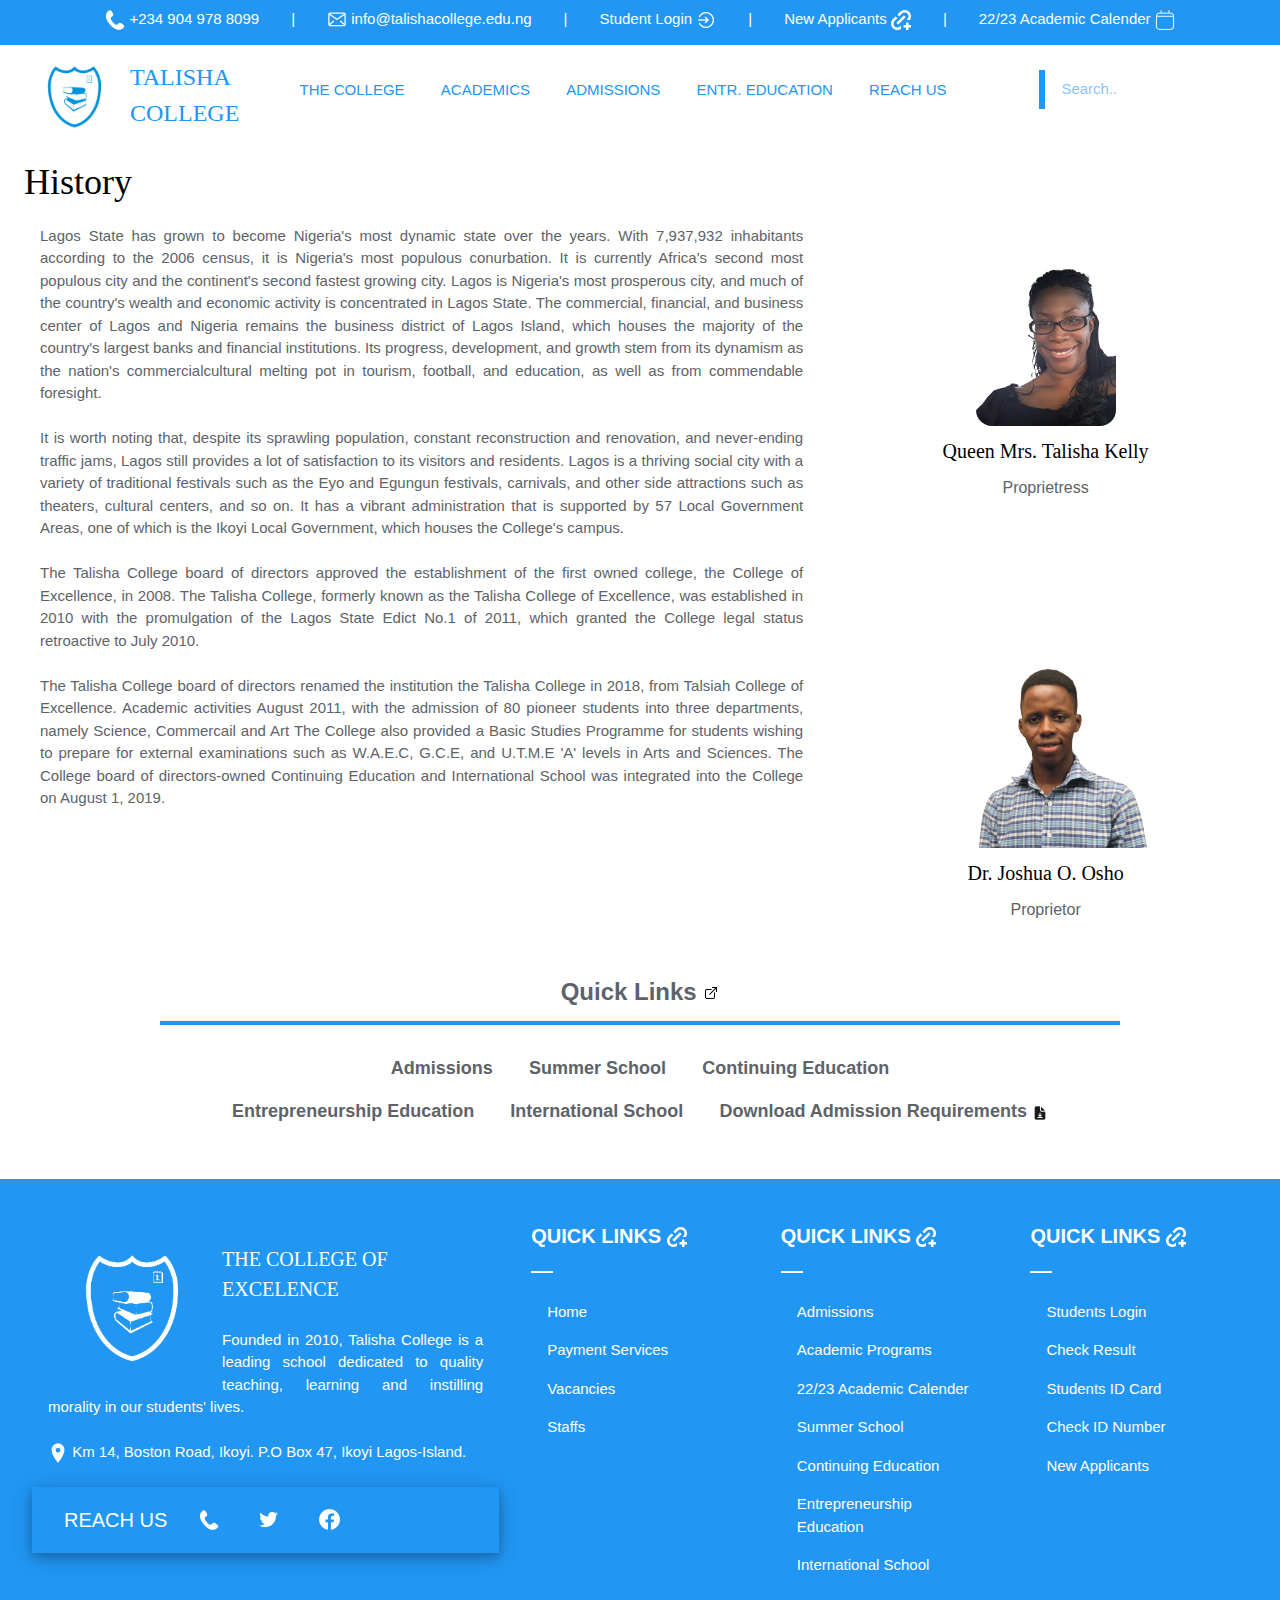
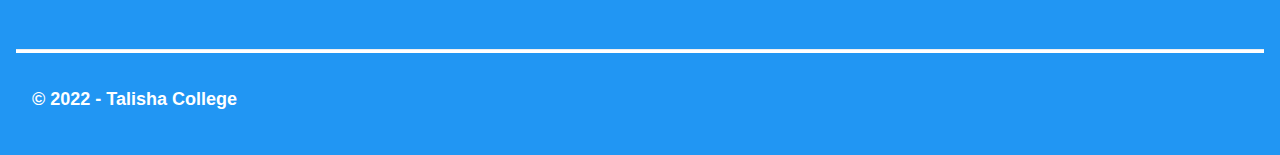
==== commit 3c8813c5: "Update index.html" ====
--- a/index.html
+++ b/index.html
@@ -414,7 +414,7 @@
     <div class="w3-row-padding w3-container">
         <!-- Opening DIV for History -->
         <div class="w3-half w3-mobile w3-center" style="width: 65%;">
-            <h1 class="w3-jumbo"
+            <h1 class="w3-xxlarge"
                 style="font-family:Cambria, Cochin, Georgia, Times, 'Times New Roman', serif ; font-size: 25px; text-align: justify;">
                 History</h1>
             <P class="w3-container" style="text-align: justify; color: rgb(93, 99, 104);">
@@ -467,7 +467,7 @@
         </div>
         <div class="w3-half w3-padding-32 w3-container w3-mobile w3-center w3-left" style="width: 35%;">
             <img class="w3-round-xlarge" src="images/proprietress.png" alt="proprietress"
-                style="width: 33.3%; margin-top: 80px;">
+                style="width: 33.3%; margin-top: 20%;">
             <h3 style="font-family: Cambria, Cochin, Georgia, Times, 'Times New Roman', serif; font-size: 20px;">
                 Queen Mrs. Talisha Kelly</h3>
             <h6 style="color: rgb(93, 99, 104);">Proprietress</h6> <br>
@@ -503,7 +503,7 @@
                 download="22/23 Admission Requirements"><b>Download Admission
                     Requirements </b><img src="icons/icons8-file-download-16.png" alt=""></a>
         </div>
-    </div><br>
+    </div><br><br>
     <!-- Footer -->
     <footer class="w3-container w3-blue w3-mobile w3-row w3-padding-32" style="width: 100%; height: fit-content;">
         <div class="w3-quarter w3-container w3-bar-block w3-mobile" style="width: 40%;">
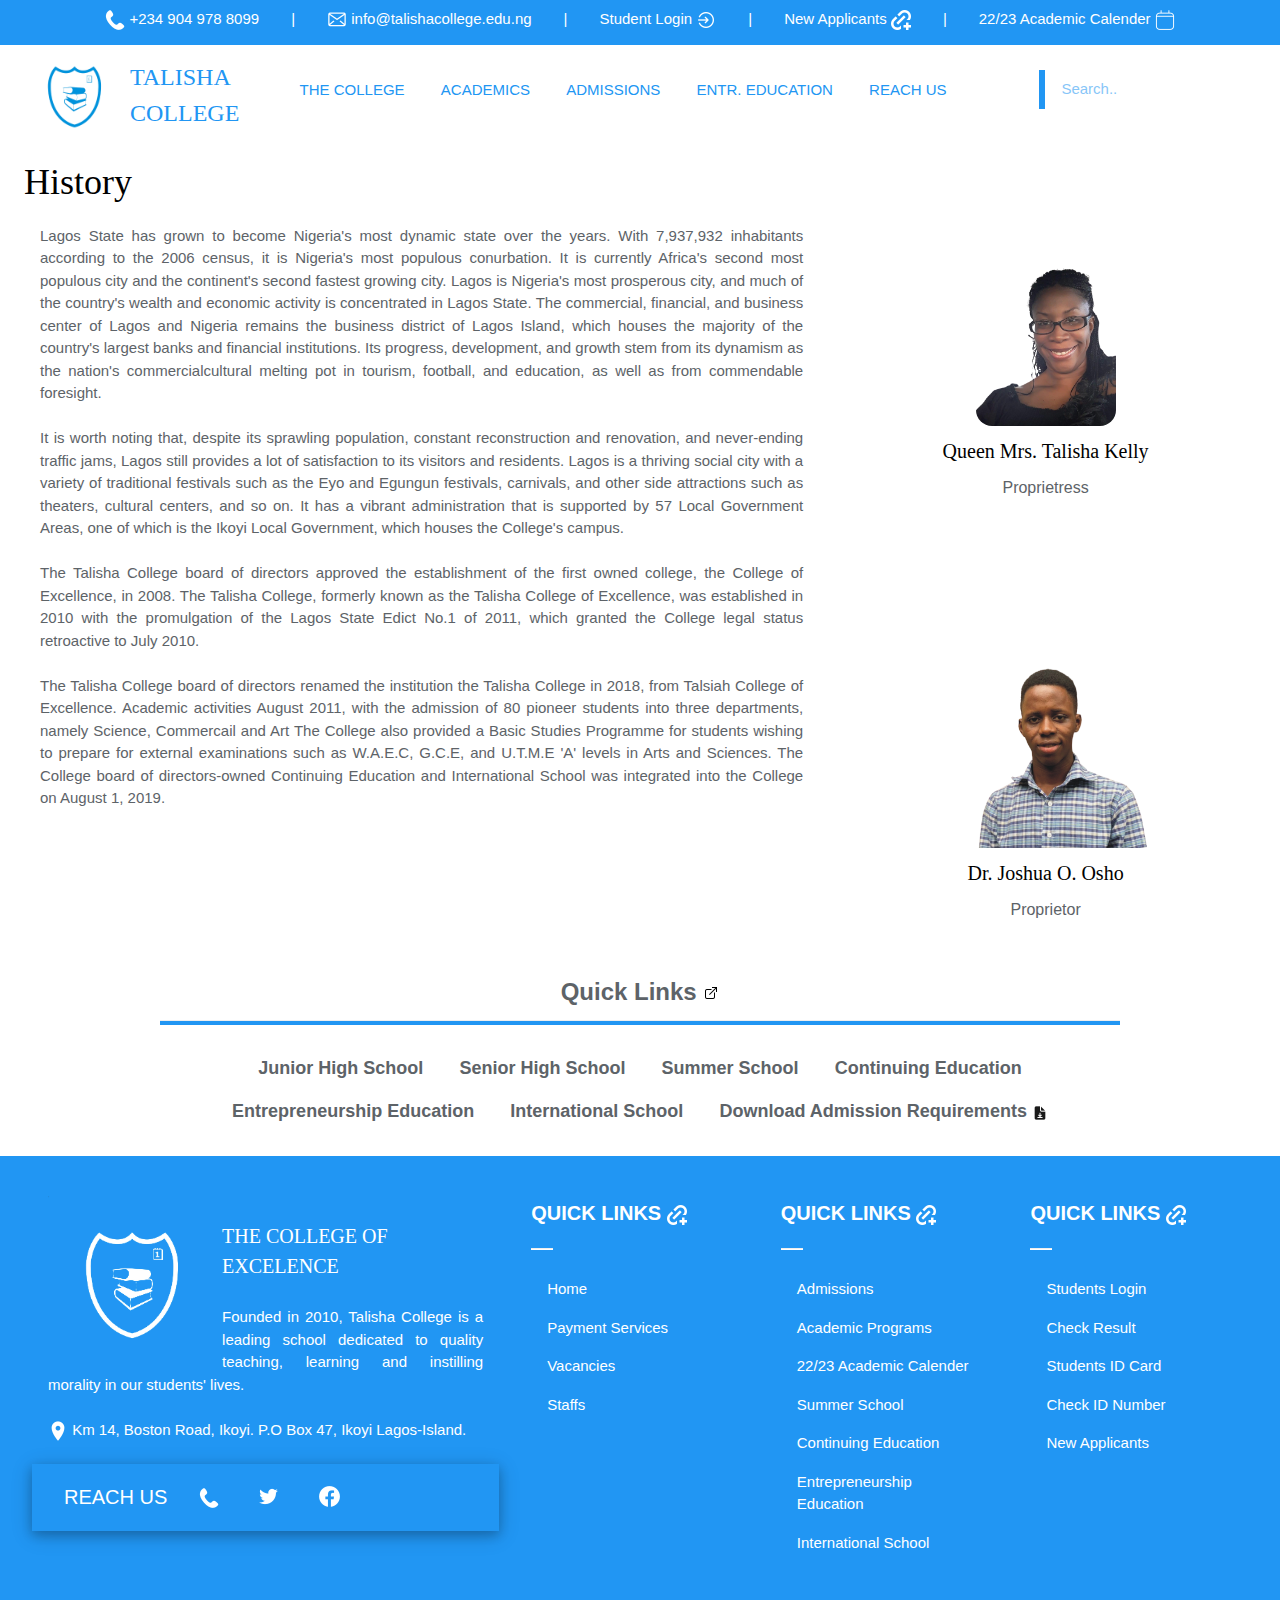
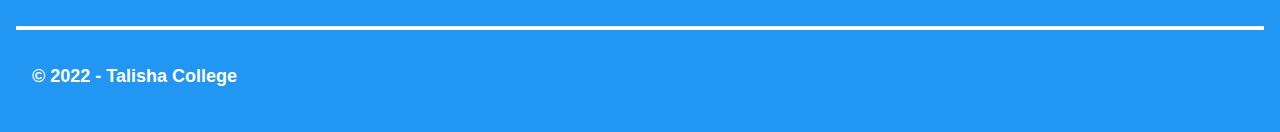
==== commit ff1b9f89: "Update index.html" ====
--- a/index.html
+++ b/index.html
@@ -483,7 +483,10 @@
     <div class="w3-container w3-justify">
         <div class="w3-bar w3-center">
             <a href="admissions.html" class="w3-button w3-mobile w3-hover-text-blue w3-hover-none w3-large"
-                style="color: rgb(93, 99, 104);"><b>Admissions</b></a>
+                style="color: rgb(93, 99, 104);"><b>Junior High School</b></a>
+            <a href="#" class="w3-button w3-mobile w3-hover-text-blue w3-hover-none w3-large"
+                style="color: rgb(93, 99, 104);"><b>Senior High
+                    School</b></a>
             <a href="#" class="w3-button w3-mobile w3-hover-text-blue w3-hover-none w3-large"
                 style="color: rgb(93, 99, 104);"><b>Summer
                     School</b></a>
@@ -503,7 +506,7 @@
                 download="22/23 Admission Requirements"><b>Download Admission
                     Requirements </b><img src="icons/icons8-file-download-16.png" alt=""></a>
         </div>
-    </div><br><br>
+    </div><br>
     <!-- Footer -->
     <footer class="w3-container w3-blue w3-mobile w3-row w3-padding-32" style="width: 100%; height: fit-content;">
         <div class="w3-quarter w3-container w3-bar-block w3-mobile" style="width: 40%;">
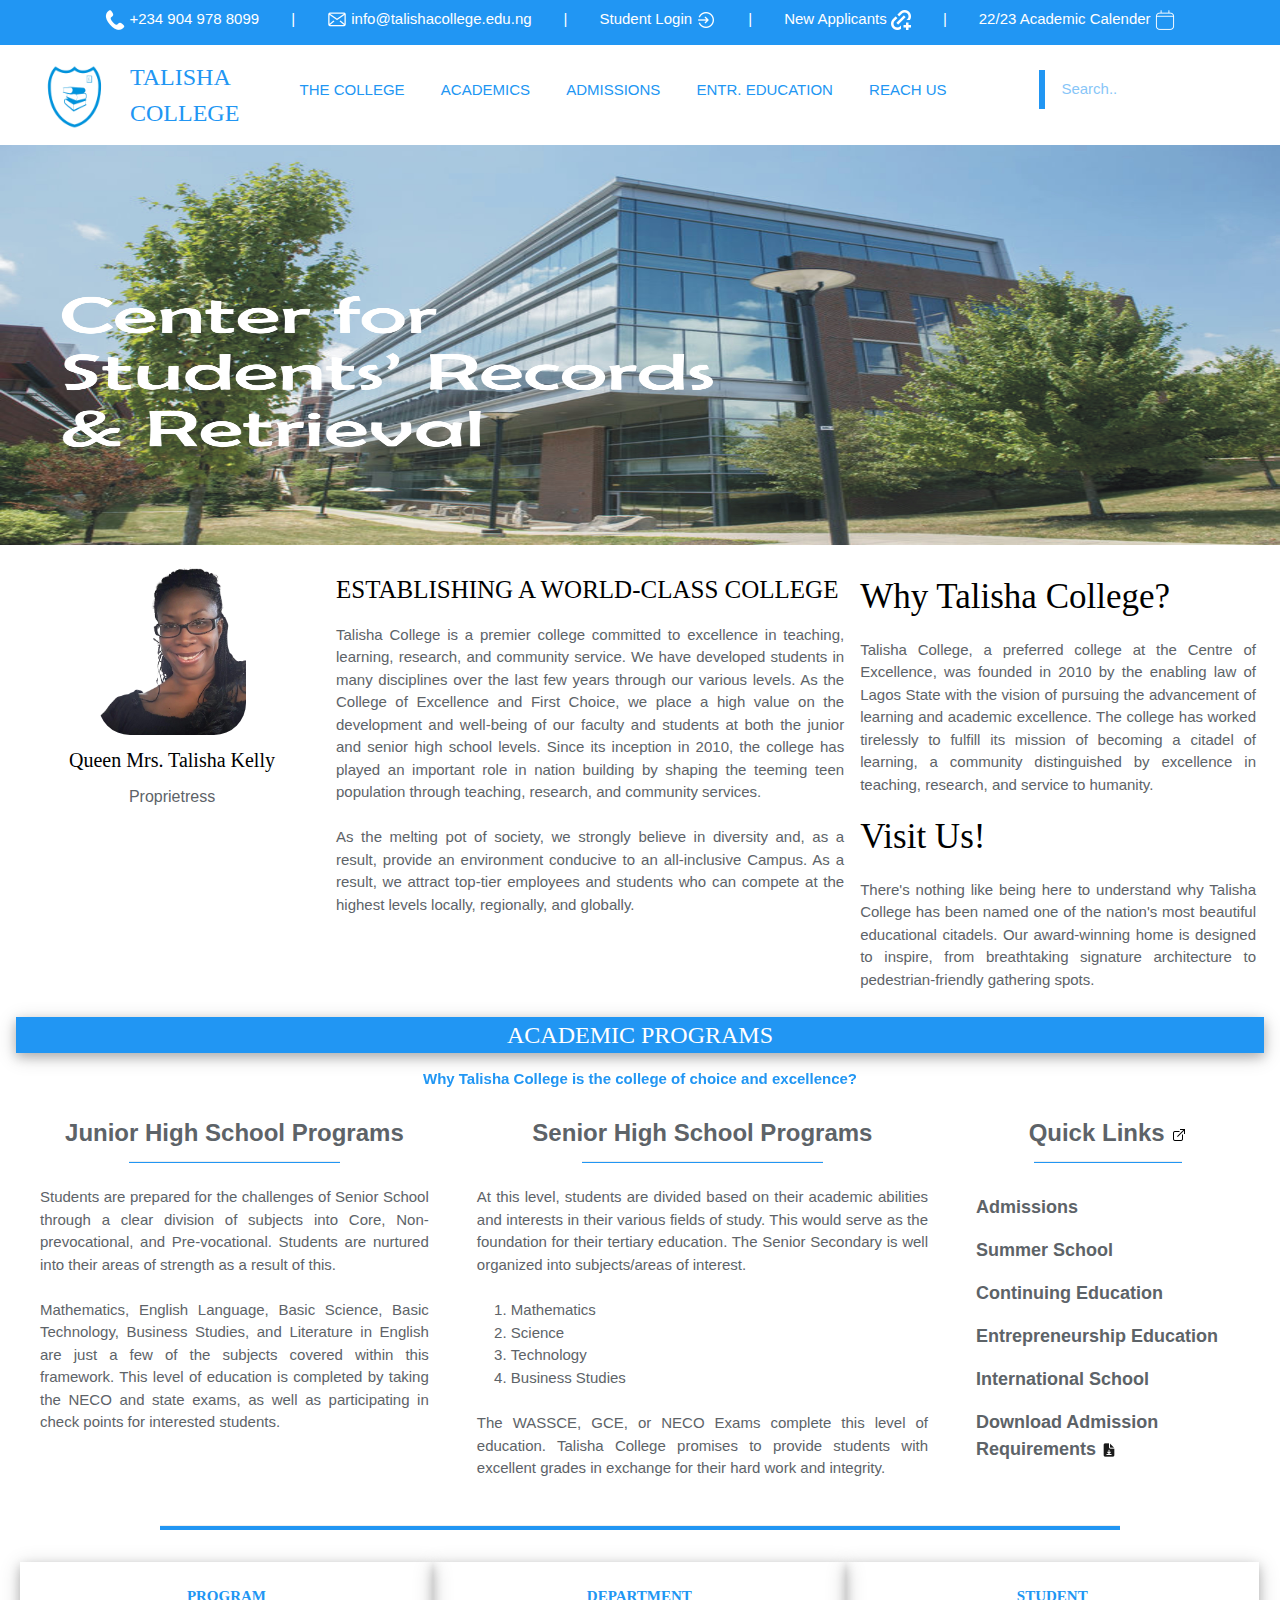
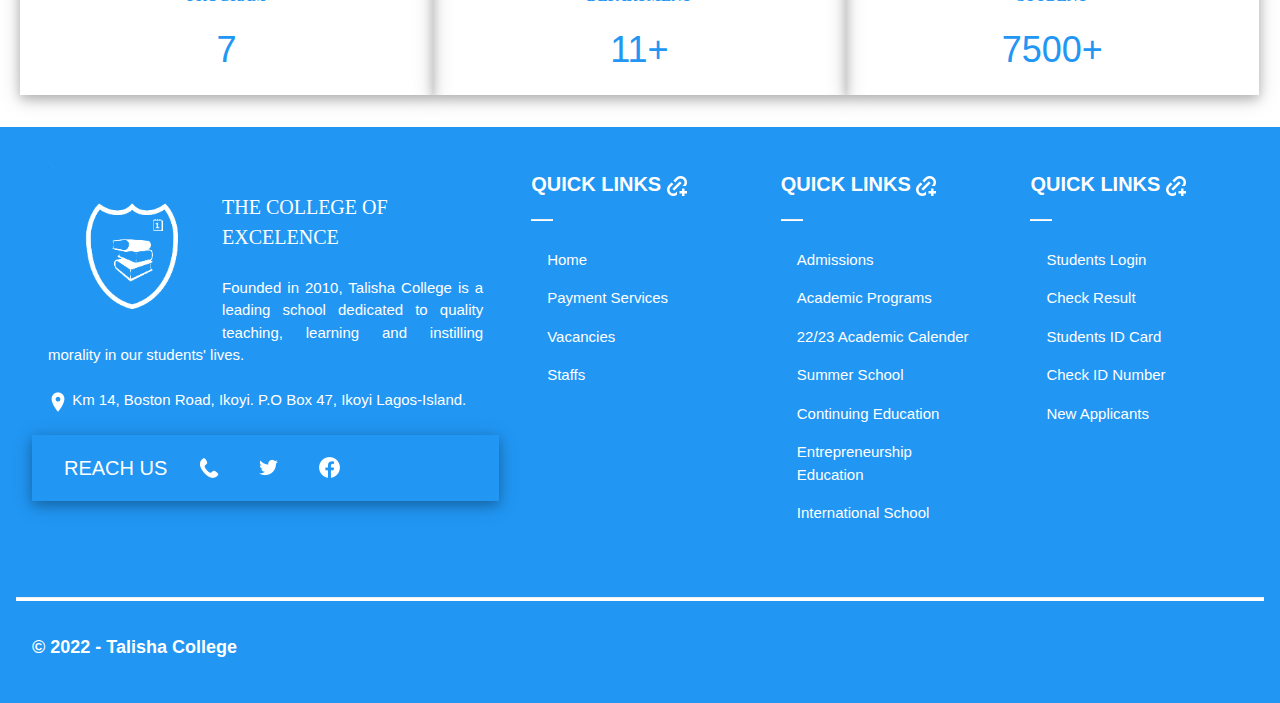
==== commit 7c3c415d: "home page" ====
--- a/index.html
+++ b/index.html
@@ -2,587 +2,727 @@
 <html lang="en">
 
 <head>
-    <meta charset="UTF-8">
-    <meta http-equiv="X-UA-Compatible" content="IE=edge">
-    <meta name="viewport" content="width=device-width, initial-scale=1.0">
-    <title>History | Talisha College</title>
-    <link rel="icon" href="images/logo_blue.png" type="image/x-icon">
-    <link rel="stylesheet" href="css/4/w3.css">
-    <link rel="stylesheet" href="css/index.css">
+        <meta charset="UTF-8">
+        <meta http-equiv="X-UA-Compatible" content="IE=edge">
+        <meta name="viewport" content="width=device-width, initial-scale=1.0">
+        <title>Talisha College - Best education that suits your child</title>
+        <link rel="icon" href="images/logo_blue.png" type="image/x-icon">
+        <link rel="stylesheet" href="css/4/w3.css">
+        <link rel="stylesheet" href="css/index.css">
 </head>
 
 <body>
-    <header class="w3-blue">
-        <!-- Opening DIV for header -->
-        <div id="top" class="w3-container w3-center">
-            <div class="w3-bar w3-hide-large w3-tiny">
-                <!-- Show on Small & Medium Screens -->
-                <a class="w3-bar-item w3-button w3-hover-none" href="tel: +23490 4978 9099"><img
-                        src="icons/icons8-phone-20.png"> +234 904 978 8099</a>
-                <a class="w3-bar-item w3-button w3-hover-none"
-                    href="sms: tlkjorsh@icloud.com">info@talishacollege.edu.ng <img src="icons/icons8-mail-20.png"
-                        alt=""></a>
-            </div>
-            <div class="w3-bar w3-hide-small w3-hide-medium">
-                <!-- Show on Large Screens -->
-                <a class="w3-bar-item w3-button w3-hover-none" href="tel: +23490 4978 9099"><img
-                        src="icons/icons8-phone-20.png"> +234 904 978 8099</a><span class="w3-bar-item">|</span>
-                <a class="w3-bar-item w3-button w3-hover-none" href="sms: tlkjorsh@icloud.com"><img
-                        src="icons/icons8-mail-20.png" alt="">
-                    info@talishacollege.edu.ng</a><span class="w3-bar-item">|</span>
-                <a class="w3-bar-item w3-button w3-hover-none" href="stud-login.html">Student Login <img
-                        src="icons/icons8-login-20.png" alt=""></a><span class="w3-bar-item">|</span>
-                <a class="w3-bar-item w3-button w3-hover-none" href="admissions.html">New Applicants
-                    <img src="icons/icons8-add-link-20.png" alt=""></a><span class="w3-bar-item">|</span>
-                <a class="w3-bar-item w3-button w3-hover-none" href="#">22/23 Academic Calender <img
-                        src="icons/icons8-calendar-20.png" alt=""></a>
-            </div>
-        </div><!-- Closing Div for top -->
-        <div id="header">
-            <!-- Show on Small & Medium Screens -->
-            <div class="w3-hide-large">
-                <div class="w3-container w3-hide-large">
-                    <div style="max-width: 20%; display: flex; ">
-                        <div style="padding-top: 12px;">
-                            <img style=" width: 75px; height: 75px;" src="images/logo_blue.png">
+        <header class="w3-blue">
+                <!-- Opening DIV for header -->
+                <div id="top" class="w3-container w3-center">
+                        <div class="w3-bar w3-hide-large w3-tiny">
+                                <!-- Show on Small & Medium Screens -->
+                                <a class="w3-bar-item w3-button w3-hover-none" href="tel: +23490 4978 9099"><img
+                                                src="icons/icons8-phone-20.png"> +234 904 978 8099</a>
+                                <a class="w3-bar-item w3-button w3-hover-none"
+                                        href="sms: tlkjorsh@icloud.com">info@talishacollege.edu.ng <img
+                                                src="icons/icons8-mail-20.png" alt=""></a>
                         </div>
-                        <div class="w3-display-container" style="padding-top: 100px;">
-                            <h3 class="w3-text-blue w3-display-left w3-small"
-                                style="font-family: Cambria, Cochin, Georgia, Times, 'Times New Roman', serif; margin: auto;">
-                                TALISHA<br>COLLEGE</h3>
+                        <div class="w3-bar w3-hide-small w3-hide-medium">
+                                <!-- Show on Large Screens -->
+                                <a class="w3-bar-item w3-button w3-hover-none" href="tel: +23490 4978 9099"><img
+                                                src="icons/icons8-phone-20.png"> +234 904 978 8099</a><span
+                                        class="w3-bar-item">|</span>
+                                <a class="w3-bar-item w3-button w3-hover-none" href="sms: tlkjorsh@icloud.com"><img
+                                                src="icons/icons8-mail-20.png" alt="">
+                                        info@talishacollege.edu.ng</a><span class="w3-bar-item">|</span>
+                                <a class="w3-bar-item w3-button w3-hover-none" href="stud-login.html">Student Login <img
+                                                src="icons/icons8-login-20.png" alt=""></a><span
+                                        class="w3-bar-item">|</span>
+                                <a class="w3-bar-item w3-button w3-hover-none" href="admissions.html">New Applicants
+                                        <img src="icons/icons8-add-link-20.png" alt=""></a><span
+                                        class="w3-bar-item">|</span>
+                                <a class="w3-bar-item w3-button w3-hover-none" href="#">22/23 Academic Calender <img
+                                                src="icons/icons8-calendar-20.png" alt=""></a>
                         </div>
-                    </div>
-                </div>
-                <div class="w3-display-middle w3-hide-large" style="margin-top: 2px; margin-left: 20%;">
-                    <!-- Search -->
-                    <form action="#" class="w3-bar w3-leftbar w3-border-blue w3-right">
-                        <div><input class="w3-input w3-text-blue w3-border-0 w3-mobile w3-bar-item" type="text"
-                                placeholder="Search.." name="search"></div>
-                    </form>
-                </div>
-                <button class="w3-button w3-display-right w3-xxlarge w3-hide-large w3-hover-none"
-                    onclick="w3_open()"><span class="w3-text-blue">&#9776;</span></button>
-                <!-- Sidebar -->
-                <div class="w3-sidebar w3-container w3-bar-block w3-hide-large w3-collapse w3-text-blue w3-animate-right"
-                    style="width: 60%;right:0; top:0%; z-index:5; font-family: Cambria, Cochin, Georgia, Times, 'Times New Roman', serif;"
-                    id="mySidebar">
-                    <button class="w3-bar-item w3-button w3-xlarge w3-hide-medium w3-hide-large w3-hover-blue"
-                        onclick="w3_close()">Close &times;</button><br>
-                    <a href="#" class="w3-bar-item w3-btn w3-hover-none">PARENTS <img src="icons/icons8-add-link-20.png"
-                            alt=""></a>
-                    <hr class="w3-blue" style="height: 1px;">
-                    <a href="stud-login.html" class="w3-bar-item w3-btn w3-hover-none">STUDENTS
-                        LOGIN</a>
-                    <hr class="w3-blue" style="height: 1px;">
-                    <a href="admissions.html" class="w3-bar-item w3-btn w3-hover-none">NEW
-                        APPLICANTS</a>
-                    <hr class="w3-blue" style="height: 1px;">
-                    <!-- Acording Buttons -->
-                    <button class="accordion w3-bar-item w3-text-blue w3-hover-blue">THE COLLEGE</button>
-                    <div class="panel">
-                        <a href="about-us.html" class="w3-bar-item w3-btn w3-hover-none">ABOUT
-                            US</a>
-                        <a href="history.html" class="w3-bar-item w3-btn w3-hover-none">HISTORY</a>
-                    </div>
-                    <hr class="w3-blue" style="height: 1px;">
-                    <a href="#" class="w3-bar-item w3-btn w3-hover-none">ACADEMICS</a>
-                    <hr class="w3-blue" style="height: 1px;">
-                    <button class="accordion w3-bar-item w3-text-blue w3-hover-blue">ADMISSIONS</button>
-                    <div class="panel">
-                        <a href="#" class="w3-bar-item w3-btn w3-hover-none">SUMMER SCHOOL</a>
-                        <a href="#" class="w3-bar-item w3-btn w3-hover-none">ENTR. EDUCATION</a>
-                        <a href="#" class="w3-bar-item w3-btn w3-hover-none">JUNIOR HIGH SCHOOL
-                            ADMISSIONS</a>
-                        <a href="#" class="w3-bar-item w3-btn w3-hover-none">SENIOR HIGH SCHOOL
-                            ADMISSIONS</a>
-                        <a href="#" class="w3-bar-item w3-btn w3-hover-none">CONTINUING
-                            EDUCATION</a>
-                        <a href="#" class="w3-bar-item w3-btn w3-hover-none">INT'L SCHOOL
-                            ADMISSIONS</a>
-                    </div>
-                    <hr class="w3-blue" style="height: 1px;">
-                    <button class="accordion w3-bar-item w3-text-blue w3-hover-blue">ENTR. EDUCATION</button>
-                    <div class="panel">
-                        <a href="#" class="w3-bar-item w3-btn w3-hover-none">VIEW AVAILABLE
-                            PROGRAMS</a>
-                    </div>
-                    <hr class="w3-blue" style="height: 1px;">
-                    <a href="#" class="w3-bar-item w3-btn w3-hover-none">GIVE TALISHA COLLEGE</a>
-                    <hr class="w3-blue" style="height: 1px;">
-                    <button class="accordion w3-bar-item w3-text-blue w3-hover-blue">REACH US</button>
-                    <div class="panel">
-                        <a href="#" class="w3-bar-item w3-btn w3-hover-none">SEND US A
-                            MESSAGE</a>
-                    </div>
-                    <hr class="w3-blue" style="height: 1px;">
-                    <div class="w3-card-4 w3-container w3-small">
-                        <a href="#" class="w3-btn w3-hover-none">FOLLOW US</a>
-                        <img src="icons/gif/icons8-facebook-circled.gif" alt="" style="width: 10%;">
-                        <img src="icons/gif/icons8-twitter-circled.gif" alt="" style="width: 10%;">
-                        <img src="icons/gif/icons8-linkedin-circled.gif" alt="" style="width: 10%;">
-                    </div>
-                    <div class="w3-container" style="display: flex;">
-                        <div style="padding-top: 12px;">
-                            <img style=" width: 75px; height: 75px;" src="images/logo_blue.png">
+                </div><!-- Closing Div for top -->
+                <div id="header">
+                        <!-- Show on Small & Medium Screens -->
+                        <div class="w3-hide-large">
+                                <div class="w3-container w3-hide-large">
+                                        <div style="max-width: 20%; display: flex; ">
+                                                <div style="padding-top: 12px;">
+                                                        <img style=" width: 75px; height: 75px;"
+                                                                src="images/logo_blue.png">
+                                                </div>
+                                                <div class="w3-display-container" style="padding-top: 100px;">
+                                                        <h3 class="w3-text-blue w3-display-left w3-small"
+                                                                style="font-family: Cambria, Cochin, Georgia, Times, 'Times New Roman', serif; margin: auto;">
+                                                                TALISHA<br>COLLEGE</h3>
+                                                </div>
+                                        </div>
+                                </div>
+                                <div class="w3-display-middle w3-hide-large" style="margin-top: 2px; margin-left: 20%;">
+                                        <!-- Search -->
+                                        <form action="#" class="w3-bar w3-leftbar w3-border-blue w3-right">
+                                                <div><input class="w3-input w3-text-blue w3-border-0 w3-mobile w3-bar-item"
+                                                                type="text" placeholder="Search.." name="search"></div>
+                                        </form>
+                                </div>
+                                <button class="w3-button w3-display-right w3-xxlarge w3-hide-large w3-hover-none"
+                                        onclick="w3_open()"><span class="w3-text-blue">&#9776;</span></button>
+                                <!-- Sidebar -->
+                                <div class="w3-sidebar w3-container w3-bar-block w3-hide-large w3-collapse w3-text-blue w3-animate-right"
+                                        style="width: 60%;right:0; top:0%; z-index:5; font-family: Cambria, Cochin, Georgia, Times, 'Times New Roman', serif;"
+                                        id="mySidebar">
+                                        <button class="w3-bar-item w3-button w3-xlarge w3-hide-medium w3-hide-large w3-hover-blue"
+                                                onclick="w3_close()">Close &times;</button><br>
+                                        <a href="#" class="w3-bar-item w3-btn w3-hover-none">PARENTS <img
+                                                        src="icons/icons8-add-link-20.png" alt=""></a>
+                                        <hr class="w3-blue" style="height: 1px;">
+                                        <a href="stud-login.html" class="w3-bar-item w3-btn w3-hover-none">STUDENTS
+                                                LOGIN</a>
+                                        <hr class="w3-blue" style="height: 1px;">
+                                        <a href="admissions.html" class="w3-bar-item w3-btn w3-hover-none">NEW
+                                                APPLICANTS</a>
+                                        <hr class="w3-blue" style="height: 1px;">
+                                        <!-- Acording Buttons -->
+                                        <button class="accordion w3-bar-item w3-text-blue w3-hover-blue">THE COLLEGE</button>
+                                        <div class="panel">
+                                                <a href="about-us.html" class="w3-bar-item w3-btn w3-hover-none">ABOUT
+                                                        US</a>
+                                                <a href="history.html"
+                                                        class="w3-bar-item w3-btn w3-hover-none">HISTORY</a>
+                                        </div>
+                                        <hr class="w3-blue" style="height: 1px;">
+                                        <a href="#" class="w3-bar-item w3-btn w3-hover-none">ACADEMICS</a>
+                                        <hr class="w3-blue" style="height: 1px;">
+                                        <button class="accordion w3-bar-item w3-text-blue w3-hover-blue">ADMISSIONS</button>
+                                        <div class="panel">
+                                                <a href="#" class="w3-bar-item w3-btn w3-hover-none">SUMMER SCHOOL</a>
+                                                <a href="#" class="w3-bar-item w3-btn w3-hover-none">ENTR. EDUCATION</a>
+                                                <a href="#" class="w3-bar-item w3-btn w3-hover-none">JUNIOR HIGH SCHOOL
+                                                        ADMISSIONS</a>
+                                                <a href="#" class="w3-bar-item w3-btn w3-hover-none">SENIOR HIGH SCHOOL
+                                                        ADMISSIONS</a>
+                                                <a href="#" class="w3-bar-item w3-btn w3-hover-none">CONTINUING
+                                                        EDUCATION</a>
+                                                <a href="#" class="w3-bar-item w3-btn w3-hover-none">INT'L SCHOOL
+                                                        ADMISSIONS</a>
+                                        </div>
+                                        <hr class="w3-blue" style="height: 1px;">
+                                        <button class="accordion w3-bar-item w3-text-blue w3-hover-blue">ENTR. EDUCATION</button>
+                                        <div class="panel">
+                                                <a href="#" class="w3-bar-item w3-btn w3-hover-none">VIEW AVAILABLE
+                                                        PROGRAMS</a>
+                                        </div>
+                                        <hr class="w3-blue" style="height: 1px;">
+                                        <a href="#" class="w3-bar-item w3-btn w3-hover-none">GIVE TALISHA COLLEGE</a>
+                                        <hr class="w3-blue" style="height: 1px;">
+                                        <button class="accordion w3-bar-item w3-text-blue w3-hover-blue">REACH US</button>
+                                        <div class="panel">
+                                                <a href="#" class="w3-bar-item w3-btn w3-hover-none">SEND US A
+                                                        MESSAGE</a>
+                                        </div>
+                                        <hr class="w3-blue" style="height: 1px;">
+                                        <div class="w3-card-4 w3-container w3-small">
+                                                <a href="#" class="w3-btn w3-hover-none">FOLLOW US</a>
+                                                <img src="icons/gif/icons8-facebook-circled.gif" alt=""
+                                                        style="width: 10%;">
+                                                <img src="icons/gif/icons8-twitter-circled.gif" alt=""
+                                                        style="width: 10%;">
+                                                <img src="icons/gif/icons8-linkedin-circled.gif" alt=""
+                                                        style="width: 10%;">
+                                        </div>
+                                        <div class="w3-container" style="display: flex;">
+                                                <div style="padding-top: 12px;">
+                                                        <img style=" width: 75px; height: 75px;"
+                                                                src="images/logo_blue.png">
+                                                </div>
+                                                <div class="w3-display-container" style="padding-top: 100px;">
+                                                        <h3 class="w3-text-blue w3-display-left w3-large"
+                                                                style="font-family: Cambria, Cochin, Georgia, Times, 'Times New Roman', serif; margin: auto;">
+                                                                TALISHA<br>COLLEGE</h3>
+                                                </div>
+                                        </div>
+                                </div>
+                                <!--Script for Accoridng inside sidebar-->
+                                <script>
+                                        var acc = document.getElementsByClassName("accordion");
+                                        var i;
+
+                                        for (i = 0; i < acc.length; i++) {
+                                                acc[i].addEventListener("click", function () {
+                                                        this.classList.toggle("active");
+                                                        var panel = this.nextElementSibling;
+                                                        if (panel.style.maxHeight) {
+                                                                panel.style.maxHeight = null;
+                                                        } else {
+                                                                panel.style.maxHeight = panel.scrollHeight + "px";
+                                                        }
+                                                });
+                                        }
+                                </script>
+                                <!--Script for Sidebar Open & Close-->
+                                <script>
+                                        function w3_open() {
+                                                document.getElementById("mySidebar").style.display = "block";
+                                                document.getElementById("myOverlay").style.display = "block";
+                                        }
+                                        function w3_close() {
+                                                document.getElementById("mySidebar").style.display = "none";
+                                                document.getElementById("myOverlay").style.display = "none";
+                                        }
+                                </script>
+                                <!-- Overlay -->
+                                <div class="w3-overlay w3-animate-opacity" onclick="w3_close()" style="cursor:pointer"
+                                        id="myOverlay">
+                                </div>
                         </div>
-                        <div class="w3-display-container" style="padding-top: 100px;">
-                            <h3 class="w3-text-blue w3-display-left w3-large"
-                                style="font-family: Cambria, Cochin, Georgia, Times, 'Times New Roman', serif; margin: auto;">
-                                TALISHA<br>COLLEGE</h3>
+                        <!-- Show on Large Screens only -->
+                        <div id="head" class="w3-hide-small w3-hide-medium" style="width: 100%;">
+                                <div style="margin-left: 25px; display: flex;">
+                                        <div>
+                                                <img style=" width: 100px; height: 100px;" src="images/logo_blue.png">
+                                        </div>
+                                        <div class="w3-display-container" style="margin-left: 5px;">
+                                                <h3 class="w3-text-blue w3-xlarge w3-display-left"
+                                                        style="color: rgb(3, 3, 70); font-family: Cambria, Cochin, Georgia, Times, 'Times New Roman', serif; margin: auto;">
+                                                        TALISHA<br>COLLEGE</h3>
+                                        </div>
+                                </div>
+                                <div id="drp">
+                                        <div class="w3-bar-item w3-dropdown-hover">
+                                                <button
+                                                        class="w3-bar-item w3-button w3-white w3-hover-white w3-border-white w3-topbar w3-hover-border-blue w3-hover-text-blue w3-text-blue">THE
+                                                        COLLEGE</button>
+                                                <div id="n001"
+                                                        class="w3-dropdown-content w3-display-container w3-round-xlarge w3-animate-zoom w3-light-gray w3-bottombar w3-border-blue">
+                                                        <div class="w3-padding">
+                                                                <div class="w3-container w3-cell"
+                                                                        style="width: 350px; height:400px;">
+                                                                        <div style="margin-top: 40px;">
+                                                                                <h2>About Us</h2>
+                                                                                <p>Founded in 2010, Talisha College is a
+                                                                                        leading
+                                                                                        school dedicated to quality
+                                                                                        teaching, learning
+                                                                                        and instilling morality in our
+                                                                                        students' lives.
+                                                                                </p>
+                                                                                <br><br><br>
+                                                                                <a class="w3-btn w3-bottomleft w3-hover-blue"
+                                                                                        href="about-us.html">About
+                                                                                        Us</a>
+                                                                        </div>
+
+                                                                </div>
+                                                                <div class="w3-container w3-cell"
+                                                                        style="width: 650px; padding-top: 0;">
+                                                                        <h5 class="w3-topleft"
+                                                                                style="padding-left: 10px;">About Us
+                                                                        </h5>
+                                                                        <hr class="w3-blue" style=" height:3px;">
+                                                                        <div class="w3-bar-block">
+                                                                                <a href="history.html"
+                                                                                        class="w3-bar-item w3-btn w3-hover-blue">History</a>
+                                                                        </div>
+                                                                </div>
+                                                        </div>
+                                                        <img class="w3-display-bottomright" style="width: 15% ;"
+                                                                src="images/logo_blue.png" alt="College Logo">
+                                                </div>
+                                        </div>
+                                        <div class="w3-bar-item w3-dropdown-hover">
+                                                <button
+                                                        class="w3-bar-item w3-button w3-white w3-hover-white w3-border-white w3-topbar w3-hover-border-blue w3-hover-text-blue w3-text-blue">ACADEMICS</button>
+                                                <div id="n001"
+                                                        class="w3-dropdown-content w3-display-container w3-round-xlarge w3-animate-zoom w3-light-gray w3-bottombar w3-border-blue">
+                                                        <div class="w3-padding">
+                                                                <div class="w3-container w3-cell"
+                                                                        style="width: 350px; height:400px;">
+                                                                        <div style="margin-top: 40px;">
+                                                                                <h2>Academics</h2>
+                                                                                <p> Our academic programs are rigorous
+                                                                                        and
+                                                                                        carefully modelled to prepare
+                                                                                        our students to be
+                                                                                        ahead.
+                                                                                </p>
+                                                                                <br><br><br>
+                                                                                <a class="w3-btn w3-bottomleft w3-hover-blue"
+                                                                                        href="#academics">Academics</a>
+                                                                        </div>
+
+                                                                </div>
+                                                                <div class="w3-container w3-cell"
+                                                                        style="width: 650px; padding-top: 0;">
+                                                                        <div style="display: flex; column-gap: 30px;">
+                                                                                <div class="w3-small">
+                                                                                        <h4 class="w3-large">Junior High
+                                                                                                School</h4>
+                                                                                        <hr class="w3-blue"
+                                                                                                style=" height:3px;">
+                                                                                        <div class="w3-bar-block">
+                                                                                                <a href="#"
+                                                                                                        class="w3-bar-item w3-btn w3-hover-blue">JHS
+                                                                                                        I</a>
+                                                                                                <a href="#"
+                                                                                                        class="w3-bar-item w3-btn w3-hover-blue">JHS
+                                                                                                        II</a>
+                                                                                                <a href="#"
+                                                                                                        class="w3-bar-item w3-btn w3-hover-blue">JHS
+                                                                                                        III</a>
+                                                                                        </div>
+                                                                                </div>
+                                                                                <div class="w3-small">
+                                                                                        <h4 class="w3-large">Senior High
+                                                                                                School</h4>
+                                                                                        <hr class="w3-blue"
+                                                                                                style=" height:3px;">
+                                                                                        <div class="w3-bar-block">
+                                                                                                <a href="#"
+                                                                                                        class="w3-bar-item w3-btn w3-hover-blue">Department
+                                                                                                        of Arts</a>
+                                                                                                <a href="#"
+                                                                                                        class="w3-bar-item w3-btn w3-hover-blue">Department
+                                                                                                        of Science</a>
+                                                                                                <a href="#"
+                                                                                                        class="w3-bar-item w3-btn w3-hover-blue">Department
+                                                                                                        of
+                                                                                                        Commercial</a>
+                                                                                        </div><br> <br>
+                                                                                        <h4 class="w3-large">Continuing
+                                                                                                Education</h4>
+                                                                                        <hr class="w3-blue"
+                                                                                                style=" height:3px;">
+                                                                                        <div class="w3-bar-block">
+                                                                                                <a href="#"
+                                                                                                        class="w3-bar-item w3-btn w3-hover-blue">W.A.E.C.
+                                                                                                        / G.C.E.</a>
+                                                                                                <a href="#"
+                                                                                                        class="w3-bar-item w3-btn w3-hover-blue">U.T.M.E.</a>
+                                                                                        </div>
+                                                                                </div>
+                                                                                <div class="w3-small">
+                                                                                        <h4 class="w3-large">
+                                                                                                International School
+                                                                                        </h4>
+                                                                                        <hr class="w3-blue"
+                                                                                                style=" height:3px;">
+                                                                                        <div class="w3-bar-block">
+                                                                                                <a href="#"
+                                                                                                        class="w3-bar-item w3-btn w3-hover-blue">Sciences</a>
+                                                                                                <a href="#"
+                                                                                                        class="w3-bar-item w3-btn w3-hover-blue">Educational
+                                                                                                        Technology</a>
+                                                                                                <a href="#"
+                                                                                                        class="w3-bar-item w3-btn w3-hover-blue">Arts
+                                                                                                        Education</a>
+                                                                                        </div>
+                                                                                </div>
+                                                                        </div>
+                                                                </div>
+                                                        </div>
+                                                        <img class="w3-display-bottomright" style="width: 15% ;"
+                                                                src="images/logo_blue.png" alt="College Logo">
+                                                </div>
+                                        </div>
+                                        <div class="w3-bar-item w3-dropdown-hover">
+                                                <button
+                                                        class="w3-bar-item w3-button w3-white w3-hover-white w3-border-white w3-topbar w3-hover-border-blue w3-hover-text-blue w3-text-blue">ADMISSIONS</button>
+                                                <div id="n001"
+                                                        class="w3-dropdown-content w3-display-container w3-round-xlarge w3-animate-zoom w3-light-gray w3-bottombar w3-border-blue">
+                                                        <div class="w3-padding">
+                                                                <div class="w3-container w3-cell"
+                                                                        style="width: 500px; height:400px;">
+                                                                        <div style="margin-top: 40px;">
+                                                                                <h2>Admissions</h2>
+                                                                                <p>Since 2010, Talisha College has a
+                                                                                        proud history
+                                                                                        of attracting intelligent,
+                                                                                        competitive students
+                                                                                        and empowering each of
+                                                                                        them to reach their full
+                                                                                        potential. We are
+                                                                                        committed to intellectual
+                                                                                        leadership, collaboration, and
+                                                                                        the highest moral
+                                                                                        standards, innovative research,
+                                                                                        and a winning
+                                                                                        attitude
+                                                                                        in academics, athletics, and
+                                                                                        other areas every
+                                                                                        other aspect of life.
+                                                                                        Come see why Talisha College is
+                                                                                        the college of
+                                                                                        choice and excellence.</p><br>
+
+                                                                                <a class="w3-btn w3-bottomleft w3-hover-blue"
+                                                                                        href="admissions.html">Admissions</a>
+                                                                        </div>
+
+                                                                </div>
+                                                                <div class="w3-container w3-cell"
+                                                                        style="width: 500px; padding-top: 0;">
+                                                                        <h5 class="w3-topleft"
+                                                                                style="padding-left: 10px;">Admissions
+                                                                        </h5>
+                                                                        <hr class="w3-blue" style=" height:3px;">
+                                                                        <div class="w3-bar-block">
+                                                                                <a href="#"
+                                                                                        class="w3-bar-item w3-btn w3-hover-blue">Junior
+                                                                                        High School</a>
+                                                                                <a href="#"
+                                                                                        class="w3-bar-item w3-btn w3-hover-blue">Senior
+                                                                                        High School</a>
+                                                                                <a href="#"
+                                                                                        class="w3-bar-item w3-btn w3-hover-blue">International
+                                                                                        Student</a>
+                                                                        </div>
+                                                                </div>
+                                                        </div>
+                                                        <img class="w3-display-bottomright" style="width: 15% ;"
+                                                                src="images/logo_blue.png" alt="College Logo">
+                                                </div>
+                                        </div>
+                                        <div class="w3-bar-item w3-dropdown-hover">
+                                                <button
+                                                        class="w3-bar-item w3-button w3-white w3-hover-white w3-border-white w3-topbar w3-hover-border-blue w3-hover-text-blue w3-text-blue">ENTR.
+                                                        EDUCATION</button>
+                                                <div id="n001"
+                                                        class="w3-dropdown-content w3-display-container w3-round-xlarge w3-animate-zoom w3-light-gray w3-bottombar w3-border-blue">
+                                                        <div class="w3-padding">
+                                                                <div class="w3-container w3-cell"
+                                                                        style="width: 500px; height:400px;">
+                                                                        <div style="margin-top: 40px;">
+                                                                                <h2>Entrepreneurship Education</h2>
+                                                                                <p>The school entrepreneurship studies
+                                                                                        is established
+                                                                                        to provide high quality
+                                                                                        education and skills
+                                                                                        necessary for students to fit
+                                                                                        into our
+                                                                                        ever changing environment, both
+                                                                                        nationally and
+                                                                                        globally. Lariken International
+                                                                                        College is the
+                                                                                        ideal place to plan your
+                                                                                        academic journey. We
+                                                                                        encourage you to ride on the
+                                                                                        back of an expert
+                                                                                </p><br>
+
+                                                                                <a class="w3-btn w3-bottomleft w3-hover-blue"
+                                                                                        href="#">Entr. Education</a>
+                                                                        </div>
+                                                                </div>
+                                                                <div class="w3-container w3-cell"
+                                                                        style="width: 500px; padding-top: 0;">
+                                                                        <h5 class="w3-topleft"
+                                                                                style="padding-left: 10px;">Programs
+                                                                        </h5>
+                                                                        <hr class="w3-blue" style=" height:3px;">
+                                                                        <div class="w3-bar-block">
+                                                                                <a href="#"
+                                                                                        class="w3-bar-item w3-btn w3-hover-blue w3-small">Desktop
+                                                                                        Pulishing</a>
+                                                                                <a href="#"
+                                                                                        class="w3-bar-item w3-btn w3-hover-blue w3-small">Fashion
+                                                                                        Designing</a>
+                                                                                <a href="#"
+                                                                                        class="w3-bar-item w3-btn w3-hover-blue w3-small">Catering</a>
+                                                                                <a href="#"
+                                                                                        class="w3-bar-item w3-btn w3-hover-blue w3-small">Music</a>
+                                                                                <a href="#"
+                                                                                        class="w3-bar-item w3-btn w3-hover-blue w3-small">Stage
+                                                                                        Drama</a>
+                                                                                <a href="#"
+                                                                                        class="w3-bar-item w3-btn w3-hover-blue w3-small">Event
+                                                                                        Decoration</a>
+                                                                                <a href="#"
+                                                                                        class="w3-bar-item w3-btn w3-hover-blue w3-small">Plumbing</a>
+                                                                                <a href="#"
+                                                                                        class="w3-bar-item w3-btn w3-hover-blue w3-small">Hair
+                                                                                        Dressing</a>
+                                                                        </div>
+                                                                </div>
+                                                        </div>
+                                                        <img class="w3-display-bottomright" style="width: 15% ;"
+                                                                src="images/logo_blue.png" alt="College Logo">
+                                                </div>
+                                        </div>
+                                        <div class="w3-bar-item w3-dropdown-hover">
+                                                <button
+                                                        class="w3-bar-item w3-button w3-white w3-hover-white w3-border-white w3-topbar w3-hover-border-blue w3-hover-text-blue w3-text-blue">REACH
+                                                        US</button>
+                                        </div>
+                                </div>
+                                <div class="w3-display-container" style="margin-top: 25px; margin-left: 6%;">
+                                        <form action="#" class="w3-bar w3-leftbar w3-border-blue w3-right">
+                                                <div><input class="w3-input w3-text-blue w3-border-0 w3-mobile w3-bar-item"
+                                                                type="text" placeholder="Search.." name="search"></div>
+                                        </form>
+                                </div>
                         </div>
-                    </div>
-                </div>
-                <!--Script for Accoridng inside sidebar-->
-                <script>
-                    var acc = document.getElementsByClassName("accordion");
-                    var i;
-
-                    for (i = 0; i < acc.length; i++) {
-                        acc[i].addEventListener("click", function () {
-                            this.classList.toggle("active");
-                            var panel = this.nextElementSibling;
-                            if (panel.style.maxHeight) {
-                                panel.style.maxHeight = null;
-                            } else {
-                                panel.style.maxHeight = panel.scrollHeight + "px";
-                            }
-                        });
-                    }
-                </script>
-                <!--Script for Sidebar Open & Close-->
-                <script>
-                    function w3_open() {
-                        document.getElementById("mySidebar").style.display = "block";
-                        document.getElementById("myOverlay").style.display = "block";
-                    }
-                    function w3_close() {
-                        document.getElementById("mySidebar").style.display = "none";
-                        document.getElementById("myOverlay").style.display = "none";
-                    }
-                </script>
-                <!-- Overlay -->
-                <div class="w3-overlay w3-animate-opacity" onclick="w3_close()" style="cursor:pointer" id="myOverlay">
-                </div>
-            </div>
-            <!-- Show on Large Screens only -->
-            <div id="head" class="w3-hide-small w3-hide-medium" style="width: 100%;">
-                <div style="margin-left: 25px; display: flex;">
-                    <div>
-                        <img style=" width: 100px; height: 100px;" src="images/logo_blue.png">
-                    </div>
-                    <div class="w3-display-container" style="margin-left: 5px;">
-                        <h3 class="w3-text-blue w3-xlarge w3-display-left"
-                            style="color: rgb(3, 3, 70); font-family: Cambria, Cochin, Georgia, Times, 'Times New Roman', serif; margin: auto;">
-                            TALISHA<br>COLLEGE</h3>
-                    </div>
-                </div>
-                <div id="drp">
-                    <div class="w3-bar-item w3-dropdown-hover">
-                        <button
-                            class="w3-bar-item w3-button w3-white w3-hover-white w3-border-white w3-topbar w3-hover-border-blue w3-hover-text-blue w3-text-blue">THE
-                            COLLEGE</button>
-                        <div id="n001"
-                            class="w3-dropdown-content w3-display-container w3-round-xlarge w3-animate-zoom w3-light-gray w3-bottombar w3-border-blue">
-                            <div class="w3-padding">
-                                <div class="w3-container w3-cell" style="width: 350px; height:400px;">
-                                    <div style="margin-top: 40px;">
-                                        <h2>About Us</h2>
-                                        <p>Founded in 2010, Talisha College is a
-                                            leading
-                                            school dedicated to quality
-                                            teaching, learning
-                                            and instilling morality in our
-                                            students' lives.
-                                        </p>
-                                        <br><br><br>
-                                        <a class="w3-btn w3-bottomleft w3-hover-blue" href="about-us.html">About
-                                            Us</a>
-                                    </div>
-
-                                </div>
-                                <div class="w3-container w3-cell" style="width: 650px; padding-top: 0;">
-                                    <h5 class="w3-topleft" style="padding-left: 10px;">About Us
-                                    </h5>
-                                    <hr class="w3-blue" style=" height:3px;">
-                                    <div class="w3-bar-block">
-                                        <a href="history.html" class="w3-bar-item w3-btn w3-hover-blue">History</a>
-                                    </div>
-                                </div>
-                            </div>
-                            <img class="w3-display-bottomright" style="width: 15% ;" src="images/logo_blue.png"
-                                alt="College Logo">
+                </div>
+        </header><!-- Closing DIV for header -->
+        <div style="width: 100%; height: fit-content;">
+                <img class="mySlides" src="images/srr.JPG" alt="" style="width: 100%; height: 400px;">
+                <img class="mySlides" src="images/cont-edu.JPG" alt="" style="width: 100%; height: 400px;">
+                <img class="mySlides" src="images/its.JPG" alt="" style="width: 100%; height: 400px;">
+                <img class="mySlides" src="images/libr.JPG" alt="" style="width: 100%; height: 400px;">
+                <img class="mySlides" src="images/jhs.JPG" alt="" style="width: 100%; height: 400px;">
+                <img class="mySlides" src="images/high-sch.jpg" alt="Lights" style="width:100%; height: 400px;">
+                <img class="mySlides" src="images/arts.jpg" style="width: 100%; height: 400px;">
+                <img class="mySlides" src="images/commercial.jpg" style="width: 100%; height: 400px;">
+                <img class="mySlides" src="images/science-and-technology.jpg" style="width: 100%; height: 400px;">
+        </div>
+        <!-- Script for Slideshow -->
+        <script>
+                var myIndex = 0;
+                carousel();
+
+                function carousel() {
+                        var i;
+                        var x = document.getElementsByClassName("mySlides");
+                        for (i = 0; i < x.length; i++) {
+                                x[i].style.display = "none";
+                        }
+                        myIndex++;
+                        if (myIndex > x.length) { myIndex = 1 }
+                        x[myIndex - 1].style.display = "block";
+                        setTimeout(carousel, 2000); // Change image every 2 seconds
+                }
+        </script>
+        <div class="w3-row-padding w3-container w3-margin-top">
+                <div class="w3-third w3-container w3-mobile w3-center" style="width: 25%;">
+                        <img class="w3-round-xxlarge" src="images/proprietress.png" alt="proprietress"
+                                style="width: 50%;">
+                        <h3
+                                style="font-family: Cambria, Cochin, Georgia, Times, 'Times New Roman', serif; font-size: 20px;">
+                                Queen Mrs. Talisha Kelly</h3>
+                        <h6 style="color: rgb(93, 99, 104);">Proprietress</h6>
+                </div>
+                <div class="w3-third w3-container w3-mobile w3-center w3-left" style="width: 42%;">
+                        <h1
+                                style="font-family:Cambria, Cochin, Georgia, Times, 'Times New Roman', serif ; font-size: 25px; text-align: justify;">
+                                ESTABLISHING A WORLD-CLASS COLLEGE</h1>
+                        <P style="text-align: justify; color: rgb(93, 99, 104);">
+                                Talisha College is a premier college committed to excellence in
+                                teaching, learning, research,
+                                and community service. We have developed students in many disciplines
+                                over the last few years
+                                through our various levels. As the College of Excellence and First
+                                Choice, we place a high value
+                                on the development and well-being of our faculty and students at both
+                                the junior and senior high
+                                school levels. Since its inception in 2010, the college has played an
+                                important role in nation building
+                                by shaping the teeming teen population through teaching, research, and
+                                community services.
+                                <br> <br> As the melting pot of society, we strongly believe in
+                                diversity and, as a result, provide an environment
+                                conducive to an all-inclusive Campus. As a result, we attract top-tier
+                                employees and students who can compete
+                                at the highest levels locally, regionally, and globally.
+                        </P>
+                </div>
+                <div class="w3-third w3-container w3-mobile w3-center" style="width: 33%;">
+                        <h1
+                                style="font-family:Cambria, Cochin, Georgia, Times, 'Times New Roman', serif ; font-size: 35px; text-align: justify;">
+                                Why Talisha College?</h1>
+                        <P style="text-align: justify; color: rgb(93, 99, 104);">
+                                Talisha College, a preferred college at the Centre of Excellence, was founded
+                                in 2010 by the enabling law of Lagos State with the vision of pursuing the
+                                advancement
+                                of learning and academic excellence. The college has worked tirelessly to
+                                fulfill its
+                                mission of becoming a citadel of learning, a community distinguished by
+                                excellence in teaching, research, and service to humanity.
+                        </p>
+                        <h1
+                                style="font-family:Cambria, Cochin, Georgia, Times, 'Times New Roman', serif ; font-size: 35px; text-align: justify;">
+                                Visit Us!</h1>
+                        <P style="text-align: justify; color: rgb(93, 99, 104);">
+                                There's nothing like being here to understand why Talisha College has been named
+                                one
+                                of the nation's most beautiful educational citadels. Our award-winning home is
+                                designed to
+                                inspire, from breathtaking signature architecture to pedestrian-friendly
+                                gathering spots.
+                        </p>
+                </div>
+        </div>
+        <div class="w3-row-padding w3-container w3-mobile">
+                <h1 class="w3-center w3-xlarge w3-card-4 w3-animate-zoom w3-blue w3-text-white"
+                        style="font-family: Cambria, Cochin, Georgia, Times, 'Times New Roman', serif; animation-iteration-count: 2; animation-duration: 10s; animation-delay: -2s;">
+                        ACADEMIC PROGRAMS</h1>
+                <P class="w3-center w3-medium w3-animate-bottom w3-text-blue"
+                        style="font-family: 'Trebuchet MS', 'Lucida Sans Unicode', 'Lucida Grande', 'Lucida Sans', Arial, sans-serif; animation-iteration-count: 2; animation-duration: 10s; animation-delay: -2s;">
+                        <b>Why Talisha College is the college of choice and excellence?</b></P>
+                <div class="w3-third w3-container w3-mobile w3-justify" style="width: 35%;">
+                        <h4 class="w3-center w3-xlarge" style="color: rgb(93, 99, 104);"><b>Junior High
+                                        School Programs</b></h4>
+                        <hr class="w3-blue" style="width: 50%; height: 1px; margin: auto;">
+                        <p class="w3-padding" style="color: rgb(93, 99, 104);">
+                                Students are prepared for the challenges of Senior School through a
+                                clear
+                                division of subjects into Core, Non-prevocational, and Pre-vocational.
+                                Students are nurtured into their areas of strength as a result of
+                                this.<br> <br>
+                                Mathematics, English Language, Basic Science, Basic Technology,
+                                Business Studies, and Literature in English are just a few of the
+                                subjects
+                                covered within this framework. This level of education is completed by
+                                taking
+                                the NECO and state exams, as well as participating in check points for
+                                interested students.
+                        </p>
+                </div>
+                <div class="w3-third w3-container w3-mobile w3-justify" style="width: 40%;">
+                        <h4 class="w3-center w3-xlarge" style="color: rgb(93, 99, 104);"><b>Senior High
+                                        School Programs</b></h4>
+                        <hr class="w3-blue" style="width: 50%; height: 1px; margin: auto;">
+                        <p class="w3-padding" style="color: rgb(93, 99, 104);">
+                                At this level, students are divided based on their academic abilities
+                                and interests in
+                                their various fields of study. This would serve as the foundation for
+                                their tertiary education.
+                                The Senior Secondary is well organized into subjects/areas of interest.
+                        </p>
+                        <ol style="color: rgb(93, 99, 104); padding-left: 50px;">
+                                <li>Mathematics</li>
+                                <li>Science</li>
+                                <li>Technology</li>
+                                <li>Business Studies</li>
+                        </ol>
+                        <p class="w3-padding" style="color: rgb(93, 99, 104);">
+                                The WASSCE, GCE, or NECO Exams complete this level of education. Talisha
+                                College promises to
+                                provide students with excellent grades in exchange for their hard work
+                                and integrity.
+                        </p>
+                </div>
+                <div class="w3-third w3-container w3-mobile w3-justify" style="width: 25%;">
+                        <h4 class="w3-center w3-xlarge" style="color: rgb(93, 99, 104);"><b>Quick Links
+                                        <img src="icons/icons8-external-link-16.png" alt=""></b></h4>
+                        <hr class="w3-blue" style="width: 50%; height: 1px; margin: auto;"><br>
+                        <div class="w3-bar-block">
+                                <a href="#" class="w3-bar-item w3-btn w3-hover-blue w3-large"
+                                        style="color: rgb(93, 99, 104);"><b>Admissions</b></a>
+                                <a href="#" class="w3-bar-item w3-btn w3-hover-blue w3-large"
+                                        style="color: rgb(93, 99, 104);"><b>Summer School</b></a>
+                                <a href="#" class="w3-bar-item w3-btn w3-hover-blue w3-large"
+                                        style="color: rgb(93, 99, 104);"><b>Continuing Education</b></a>
+                                <a href="#" class="w3-bar-item w3-btn w3-hover-blue w3-large"
+                                        style="color: rgb(93, 99, 104);"><b>Entrepreneurship
+                                                Education</b></a>
+                                <a href="#" class="w3-bar-item w3-btn w3-hover-blue w3-large"
+                                        style="color: rgb(93, 99, 104);"><b>International School</b></a>
+                                <a href="files/2021-2022-Admission-Requirements.pdf"
+                                        class="w3-bar-item w3-btn w3-hover-blue w3-large"
+                                        style="color: rgb(93, 99, 104);"
+                                        download="22/23 Admission Requirements"><b>Download Admission
+                                                Requirements </b><img src="icons/icons8-file-download-16.png"
+                                                alt=""></a>
                         </div>
-                    </div>
-                    <div class="w3-bar-item w3-dropdown-hover">
-                        <button
-                            class="w3-bar-item w3-button w3-white w3-hover-white w3-border-white w3-topbar w3-hover-border-blue w3-hover-text-blue w3-text-blue">ACADEMICS</button>
-                        <div id="n001"
-                            class="w3-dropdown-content w3-display-container w3-round-xlarge w3-animate-zoom w3-light-gray w3-bottombar w3-border-blue">
-                            <div class="w3-padding">
-                                <div class="w3-container w3-cell" style="width: 350px; height:400px;">
-                                    <div style="margin-top: 40px;">
-                                        <h2>Academics</h2>
-                                        <p> Our academic programs are rigorous
-                                            and
-                                            carefully modelled to prepare
-                                            our students to be
-                                            ahead.
-                                        </p>
-                                        <br><br><br>
-                                        <a class="w3-btn w3-bottomleft w3-hover-blue" href="#academics">Academics</a>
-                                    </div>
-
-                                </div>
-                                <div class="w3-container w3-cell" style="width: 650px; padding-top: 0;">
-                                    <div style="display: flex; column-gap: 30px;">
-                                        <div class="w3-small">
-                                            <h4 class="w3-large">Junior High
-                                                School</h4>
-                                            <hr class="w3-blue" style=" height:3px;">
-                                            <div class="w3-bar-block">
-                                                <a href="#" class="w3-bar-item w3-btn w3-hover-blue">JHS
-                                                    I</a>
-                                                <a href="#" class="w3-bar-item w3-btn w3-hover-blue">JHS
-                                                    II</a>
-                                                <a href="#" class="w3-bar-item w3-btn w3-hover-blue">JHS
-                                                    III</a>
-                                            </div>
-                                        </div>
-                                        <div class="w3-small">
-                                            <h4 class="w3-large">Senior High
-                                                School</h4>
-                                            <hr class="w3-blue" style=" height:3px;">
-                                            <div class="w3-bar-block">
-                                                <a href="#" class="w3-bar-item w3-btn w3-hover-blue">Department
-                                                    of Arts</a>
-                                                <a href="#" class="w3-bar-item w3-btn w3-hover-blue">Department
-                                                    of Science</a>
-                                                <a href="#" class="w3-bar-item w3-btn w3-hover-blue">Department
-                                                    of
-                                                    Commercial</a>
-                                            </div><br> <br>
-                                            <h4 class="w3-large">Continuing
-                                                Education</h4>
-                                            <hr class="w3-blue" style=" height:3px;">
-                                            <div class="w3-bar-block">
-                                                <a href="#" class="w3-bar-item w3-btn w3-hover-blue">W.A.E.C.
-                                                    / G.C.E.</a>
-                                                <a href="#" class="w3-bar-item w3-btn w3-hover-blue">U.T.M.E.</a>
-                                            </div>
-                                        </div>
-                                        <div class="w3-small">
-                                            <h4 class="w3-large">
-                                                International School
-                                            </h4>
-                                            <hr class="w3-blue" style=" height:3px;">
-                                            <div class="w3-bar-block">
-                                                <a href="#" class="w3-bar-item w3-btn w3-hover-blue">Sciences</a>
-                                                <a href="#" class="w3-bar-item w3-btn w3-hover-blue">Educational
-                                                    Technology</a>
-                                                <a href="#" class="w3-bar-item w3-btn w3-hover-blue">Arts
-                                                    Education</a>
-                                            </div>
-                                        </div>
-                                    </div>
-                                </div>
-                            </div>
-                            <img class="w3-display-bottomright" style="width: 15% ;" src="images/logo_blue.png"
-                                alt="College Logo">
+                </div>
+        </div><br>
+        <hr class="w3-blue" style="width: 75%; height: 4px; margin: auto;">
+        <!-- Section Counters -->
+        <div class="w3-row w3-container w3-mobile w3-white w3-center w3-padding-16"
+                style="padding: 10px 20px; font-family: Cambria, Cochin, Georgia, Times, 'Times New Roman', serif;">
+                <div class="w3-third w3-panel w3-padding w3-mobile w3-text-blue w3-card-4 w3-center"
+                        style="width: 33.3%;">
+                        <p><b>PROGRAM</b></p>
+                        <h1>7</h1>
+                </div>
+                <div class="w3-third w3-panel w3-padding w3-mobile w3-text-blue w3-card-4 w3-center"
+                        style="width: 33.3%;">
+                        <p><b>DEPARTMENT</b></p>
+                        <h1>11+</h1>
+                </div>
+                <div class="w3-third w3-panel w3-padding w3-mobile w3-text-blue w3-card-4 w3-center"
+                        style="width: 33.3%;">
+                        <p><b>STUDENT</b></p>
+                        <h1>7500+</h1>
+                </div>
+        </div><!-- Closing DIV for Section Counters -->
+
+        <!-- Footer -->
+        <footer class="w3-container w3-blue w3-mobile w3-row w3-padding-32" style="width: 100%; height: fit-content;">
+                <div class="w3-quarter w3-container w3-bar-block w3-mobile" style="width: 40%;">
+                        <div class="w3-container w3-bar-item">
+                                <img class="w3-left" src="images/logo_white.png" alt="college_logo" style="width: 40%;">
+                                <h4 class="w3-middle"
+                                        style="margin-top: 25px; font-family: Cambria, Cochin, Georgia, Times, 'Times New Roman', serif;">
+                                        THE COLLEGE OF EXCELENCE</h4>
+                                <p class="w3-middle w3-justify"
+                                        style="margin-top: 25px; font-family: 'Gill Sans', 'Gill Sans MT', Calibri, 'Trebuchet MS', sans-serif;">
+                                        Founded in 2010, Talisha College is a leading school
+                                        dedicated to quality teaching, learning and instilling
+                                        morality in our students' lives. <br> <br>
+                                        <img src="icons/icons8-location-20.png"> Km 14, Boston Road, Ikoyi. P.O Box 47,
+                                        Ikoyi Lagos-Island.
+                                </p>
                         </div>
-                    </div>
-                    <div class="w3-bar-item w3-dropdown-hover">
-                        <button
-                            class="w3-bar-item w3-button w3-white w3-hover-white w3-border-white w3-topbar w3-hover-border-blue w3-hover-text-blue w3-text-blue">ADMISSIONS</button>
-                        <div id="n001"
-                            class="w3-dropdown-content w3-display-container w3-round-xlarge w3-animate-zoom w3-light-gray w3-bottombar w3-border-blue">
-                            <div class="w3-padding">
-                                <div class="w3-container w3-cell" style="width: 500px; height:400px;">
-                                    <div style="margin-top: 40px;">
-                                        <h2>Admissions</h2>
-                                        <p>Since 2010, Talisha College has a
-                                            proud history
-                                            of attracting intelligent,
-                                            competitive students
-                                            and empowering each of
-                                            them to reach their full
-                                            potential. We are
-                                            committed to intellectual
-                                            leadership, collaboration, and
-                                            the highest moral
-                                            standards, innovative research,
-                                            and a winning
-                                            attitude
-                                            in academics, athletics, and
-                                            other areas every
-                                            other aspect of life.
-                                            Come see why Talisha College is
-                                            the college of
-                                            choice and excellence.</p><br>
-
-                                        <a class="w3-btn w3-bottomleft w3-hover-blue"
-                                            href="admissions.html">Admissions</a>
-                                    </div>
-
-                                </div>
-                                <div class="w3-container w3-cell" style="width: 500px; padding-top: 0;">
-                                    <h5 class="w3-topleft" style="padding-left: 10px;">Admissions
-                                    </h5>
-                                    <hr class="w3-blue" style=" height:3px;">
-                                    <div class="w3-bar-block">
-                                        <a href="#" class="w3-bar-item w3-btn w3-hover-blue">Junior
-                                            High School</a>
-                                        <a href="#" class="w3-bar-item w3-btn w3-hover-blue">Senior
-                                            High School</a>
-                                        <a href="#" class="w3-bar-item w3-btn w3-hover-blue">International
-                                            Student</a>
-                                    </div>
-                                </div>
-                            </div>
-                            <img class="w3-display-bottomright" style="width: 15% ;" src="images/logo_blue.png"
-                                alt="College Logo">
+                        <div class="w3-container w3-card-4">
+                                <button class="w3-btn w3-left w3-hover-none">
+                                        <h4>REACH US</h4>
+                                </button>
+                                <a class="w3-btn w3-hover-none" href="tel:+2349049789099" style="margin-top: 12px;"><img
+                                        src="icons/icons8-phone-20.png"></a>
+                                <a class="w3-btn w3-hover-none" href="#" style="margin-top: 12px;"><img
+                                        src="icons_white/icons8-twitter-25.png" alt=""></a>
+                                <a class="w3-btn w3-hover-none" href="#" style="margin-top: 12px;"><img
+                                        src="icons_white/icons8-facebook-25.png" alt=""></a>
                         </div>
-                    </div>
-                    <div class="w3-bar-item w3-dropdown-hover">
-                        <button
-                            class="w3-bar-item w3-button w3-white w3-hover-white w3-border-white w3-topbar w3-hover-border-blue w3-hover-text-blue w3-text-blue">ENTR.
-                            EDUCATION</button>
-                        <div id="n001"
-                            class="w3-dropdown-content w3-display-container w3-round-xlarge w3-animate-zoom w3-light-gray w3-bottombar w3-border-blue">
-                            <div class="w3-padding">
-                                <div class="w3-container w3-cell" style="width: 500px; height:400px;">
-                                    <div style="margin-top: 40px;">
-                                        <h2>Entrepreneurship Education</h2>
-                                        <p>The school entrepreneurship studies
-                                            is established
-                                            to provide high quality
-                                            education and skills
-                                            necessary for students to fit
-                                            into our
-                                            ever changing environment, both
-                                            nationally and
-                                            globally. Lariken International
-                                            College is the
-                                            ideal place to plan your
-                                            academic journey. We
-                                            encourage you to ride on the
-                                            back of an expert
-                                        </p><br>
-
-                                        <a class="w3-btn w3-bottomleft w3-hover-blue" href="#">Entr. Education</a>
-                                    </div>
-                                </div>
-                                <div class="w3-container w3-cell" style="width: 500px; padding-top: 0;">
-                                    <h5 class="w3-topleft" style="padding-left: 10px;">Programs
-                                    </h5>
-                                    <hr class="w3-blue" style=" height:3px;">
-                                    <div class="w3-bar-block">
-                                        <a href="#" class="w3-bar-item w3-btn w3-hover-blue w3-small">Desktop
-                                            Pulishing</a>
-                                        <a href="#" class="w3-bar-item w3-btn w3-hover-blue w3-small">Fashion
-                                            Designing</a>
-                                        <a href="#" class="w3-bar-item w3-btn w3-hover-blue w3-small">Catering</a>
-                                        <a href="#" class="w3-bar-item w3-btn w3-hover-blue w3-small">Music</a>
-                                        <a href="#" class="w3-bar-item w3-btn w3-hover-blue w3-small">Stage
-                                            Drama</a>
-                                        <a href="#" class="w3-bar-item w3-btn w3-hover-blue w3-small">Event
-                                            Decoration</a>
-                                        <a href="#" class="w3-bar-item w3-btn w3-hover-blue w3-small">Plumbing</a>
-                                        <a href="#" class="w3-bar-item w3-btn w3-hover-blue w3-small">Hair
-                                            Dressing</a>
-                                    </div>
-                                </div>
-                            </div>
-                            <img class="w3-display-bottomright" style="width: 15% ;" src="images/logo_blue.png"
-                                alt="College Logo">
-                        </div>
-                    </div>
-                    <div class="w3-bar-item w3-dropdown-hover">
-                        <button
-                            class="w3-bar-item w3-button w3-white w3-hover-white w3-border-white w3-topbar w3-hover-border-blue w3-hover-text-blue w3-text-blue">REACH
-                            US</button>
-                    </div>
-                </div>
-                <div class="w3-display-container" style="margin-top: 25px; margin-left: 6%;">
-                    <form action="#" class="w3-bar w3-leftbar w3-border-blue w3-right">
-                        <div><input class="w3-input w3-text-blue w3-border-0 w3-mobile w3-bar-item" type="text"
-                                placeholder="Search.." name="search"></div>
-                    </form>
-                </div>
-            </div>
-        </div>
-    </header><!-- Closing DIV for header -->
-    <div class="w3-row-padding w3-container">
-        <!-- Opening DIV for History -->
-        <div class="w3-half w3-mobile w3-center" style="width: 65%;">
-            <h1 class="w3-xxlarge"
-                style="font-family:Cambria, Cochin, Georgia, Times, 'Times New Roman', serif ; font-size: 25px; text-align: justify;">
-                History</h1>
-            <P class="w3-container" style="text-align: justify; color: rgb(93, 99, 104);">
-                Lagos State has grown to become Nigeria's most dynamic state over the years.
-                With 7,937,932 inhabitants according to the 2006 census, it is Nigeria's most
-                populous conurbation. It is currently Africa's second most populous city and the
-                continent's second fastest growing city. Lagos is Nigeria's most prosperous
-                city,
-                and much of the country's wealth and economic activity is concentrated in Lagos
-                State.
-                The commercial, financial, and business center of Lagos and Nigeria remains the
-                business district of Lagos Island, which houses the majority of the country's
-                largest
-                banks and financial institutions. Its progress, development, and growth stem
-                from its
-                dynamism as the nation's commercialcultural melting pot in tourism, football,
-                and education, as well as from commendable foresight. <br> <br>
-                It is worth noting that, despite its sprawling population, constant
-                reconstruction
-                and renovation, and never-ending traffic jams, Lagos still provides a lot of
-                satisfaction
-                to its visitors and residents. Lagos is a thriving social city with a variety of
-                traditional
-                festivals such as the Eyo and Egungun festivals, carnivals, and other side
-                attractions such
-                as theaters, cultural centers, and so on. It has a vibrant administration that
-                is supported
-                by 57 Local Government Areas, one of which is the Ikoyi Local Government, which
-                houses the College's campus. <br><br>
-                The Talisha College board of directors approved the establishment of the first
-                owned college,
-                the College of Excellence, in 2008. The Talisha College, formerly known as the
-                Talisha College
-                of Excellence, was established in 2010 with the promulgation of the Lagos State
-                Edict No.1 of 2011,
-                which granted the College legal status retroactive to July 2010. <br> <br>
-                The Talisha College board of directors renamed the institution the Talisha
-                College in 2018,
-                from Talsiah College of Excellence. Academic activities August 2011, with the
-                admission of 80
-                pioneer students into three departments, namely Science, Commercail and Art The
-                College also
-                provided a Basic Studies Programme for students wishing to prepare for external
-                examinations
-                such as W.A.E.C, G.C.E, and U.T.M.E 'A' levels in Arts and Sciences. The College
-                board of directors-owned Continuing Education and International School was
-                integrated
-                into the College on August 1, 2019.
-            </P>
-        </div>
-        <div class="w3-half w3-padding-32 w3-container w3-mobile w3-center w3-left" style="width: 35%;">
-            <img class="w3-round-xlarge" src="images/proprietress.png" alt="proprietress"
-                style="width: 33.3%; margin-top: 20%;">
-            <h3 style="font-family: Cambria, Cochin, Georgia, Times, 'Times New Roman', serif; font-size: 20px;">
-                Queen Mrs. Talisha Kelly</h3>
-            <h6 style="color: rgb(93, 99, 104);">Proprietress</h6> <br>
-            <img class="w3-round-xxlarge" src="images/proprietor.png" alt="proprietor" style="width: 60%;">
-            <h3 style="font-family: Cambria, Cochin, Georgia, Times, 'Times New Roman', serif; font-size: 20px;">
-                Dr. Joshua O. Osho</h3>
-            <h6 style="color: rgb(93, 99, 104);">Proprietor</h6>
-        </div>
-    </div><!-- Closing DIV for History -->
-    <h4 class="w3-center w3-xlarge" style="color: rgb(93, 99, 104);"><b>Quick Links
-            <img src="icons/icons8-external-link-16.png" alt=""></b></h4>
-    <hr class="w3-blue" style="width: 75%; height: 4px; margin: auto;"><br>
-    <div class="w3-container w3-justify">
-        <div class="w3-bar w3-center">
-            <a href="admissions.html" class="w3-button w3-mobile w3-hover-text-blue w3-hover-none w3-large"
-                style="color: rgb(93, 99, 104);"><b>Junior High School</b></a>
-            <a href="#" class="w3-button w3-mobile w3-hover-text-blue w3-hover-none w3-large"
-                style="color: rgb(93, 99, 104);"><b>Senior High
-                    School</b></a>
-            <a href="#" class="w3-button w3-mobile w3-hover-text-blue w3-hover-none w3-large"
-                style="color: rgb(93, 99, 104);"><b>Summer
-                    School</b></a>
-            <a href="#" class="w3-button w3-mobile w3-hover-text-blue w3-hover-none w3-large"
-                style="color: rgb(93, 99, 104);"><b>Continuing
-                    Education</b></a>
-        </div>
-        <div class="w3-bar w3-center">
-            <a href="#" class="w3-button w3-mobile w3-hover-text-blue w3-hover-none w3-large"
-                style="color: rgb(93, 99, 104);"><b>Entrepreneurship
-                    Education</b></a>
-            <a href="#" class="w3-button w3-mobile w3-hover-text-blue w3-hover-none w3-large"
-                style="color: rgb(93, 99, 104);"><b>International
-                    School</b></a>
-            <a href="files/2021-2022-Admission-Requirements.pdf"
-                class="w3-button w3-mobile w3-hover-text-blue w3-hover-none w3-large" style="color: rgb(93, 99, 104);"
-                download="22/23 Admission Requirements"><b>Download Admission
-                    Requirements </b><img src="icons/icons8-file-download-16.png" alt=""></a>
-        </div>
-    </div><br>
-    <!-- Footer -->
-    <footer class="w3-container w3-blue w3-mobile w3-row w3-padding-32" style="width: 100%; height: fit-content;">
-        <div class="w3-quarter w3-container w3-bar-block w3-mobile" style="width: 40%;">
-            <div class="w3-container w3-bar-item">
-                <img class="w3-left" src="images/logo_white.png" alt="college_logo" style="width: 40%;">
-                <h4 class="w3-middle"
-                    style="margin-top: 25px; font-family: Cambria, Cochin, Georgia, Times, 'Times New Roman', serif;">
-                    THE COLLEGE OF EXCELENCE</h4>
-                <p class="w3-middle w3-justify"
-                    style="margin-top: 25px; font-family: 'Gill Sans', 'Gill Sans MT', Calibri, 'Trebuchet MS', sans-serif;">
-                    Founded in 2010, Talisha College is a leading school
-                    dedicated to quality teaching, learning and instilling
-                    morality in our students' lives. <br> <br>
-                    <img src="icons/icons8-location-20.png"> Km 14, Boston Road, Ikoyi. P.O Box 47,
-                    Ikoyi Lagos-Island.
-                </p>
-            </div>
-            <div class="w3-container w3-card-4">
-                <button class="w3-btn w3-left w3-hover-none">
-                    <h4>REACH US</h4>
-                </button>
-                <a class="w3-btn w3-hover-none" href="tel:+2349049789099" style="margin-top: 12px;"><img
-                        src="icons/icons8-phone-20.png"></a>
-                <a class="w3-btn w3-hover-none" href="#" style="margin-top: 12px;"><img
-                        src="icons_white/icons8-twitter-25.png" alt=""></a>
-                <a class="w3-btn w3-hover-none" href="#" style="margin-top: 12px;"><img
-                        src="icons_white/icons8-facebook-25.png" alt=""></a>
-            </div>
-        </div>
-        <div class="w3-quarter w3-container w3-bar-block w3-mobile" style="width: 20%;">
-            <h4 style="font-family: 'Franklin Gothic Medium', 'Arial Narrow', Arial, sans-serif;"><b>QUICK
-                    LINKS <img src="icons/icons8-add-link-20.png" alt=""></b></h4>
-            <hr class="w3-white" style="width: 10%; height: 1px;">
-            <a class="w3-bar-item w3-btn w3-hover-white w3-hover-text-blue" href="index.html">Home</a>
-            <a class="w3-bar-item w3-btn w3-hover-white w3-hover-text-blue" href="#">Payment Services</a>
-            <a class="w3-bar-item w3-btn w3-hover-white w3-hover-text-blue" href="#">Vacancies</a>
-            <a class="w3-bar-item w3-btn w3-hover-white w3-hover-text-blue" href="#">Staffs</a>
-        </div>
-        <div class="w3-quarter w3-container w3-bar-block w3-mobile" style="width: 20%;">
-            <h4 style="font-family: 'Franklin Gothic Medium', 'Arial Narrow', Arial, sans-serif;"><b>QUICK
-                    LINKS <img src="icons/icons8-add-link-20.png" alt=""></b></h4>
-            <hr class="w3-white" style="width: 10%; height: 1px;">
-            <a class="w3-bar-item w3-btn w3-hover-white w3-hover-text-blue" href="admissions.html">Admissions</a>
-            <a class="w3-bar-item w3-btn w3-hover-white w3-hover-text-blue" href="#">Academic Programs</a>
-            <a class="w3-bar-item w3-btn w3-hover-white w3-hover-text-blue" href="#">22/23 Academic
-                Calender</a>
-            <a class="w3-bar-item w3-btn w3-hover-white w3-hover-text-blue" href="#">Summer School</a>
-            <a class="w3-bar-item w3-btn w3-hover-white w3-hover-text-blue" href="#">Continuing
-                Education</a>
-            <a class="w3-bar-item w3-btn w3-hover-white w3-hover-text-blue" href="#">Entrepreneurship
-                Education</a>
-            <a class="w3-bar-item w3-btn w3-hover-white w3-hover-text-blue" href="#">International
-                School</a>
-        </div>
-        <div class="w3-quarter w3-container w3-bar-block w3-mobile" style="width: 20%;">
-            <h4 style="font-family: 'Franklin Gothic Medium', 'Arial Narrow', Arial, sans-serif;"><b>QUICK
-                    LINKS <img src="icons/icons8-add-link-20.png" alt=""></b></h4>
-            <hr class="w3-white" style="width: 10%; height: 1px;">
-            <a class="w3-bar-item w3-btn w3-hover-white w3-hover-text-blue" href="#">Students Login</a>
-            <a class="w3-bar-item w3-btn w3-hover-white w3-hover-text-blue" href="#">Check Result</a>
-            <a class="w3-bar-item w3-btn w3-hover-white w3-hover-text-blue" href="#">Students ID Card</a>
-            <a class="w3-bar-item w3-btn w3-hover-white w3-hover-text-blue" href="#">Check ID Number</a>
-            <a class="w3-bar-item w3-btn w3-hover-white w3-hover-text-blue" href="admissions.html">New
-                Applicants</a>
-        </div>
-    </footer>
-    <footer class="w3-container w3-blue w3-mobile w3-padding-32" style="width: 100%; height: fit-content;">
-        <div>
-            <hr class="w3-white" style="width: 100%; height: 3px; margin: auto;">
-        </div><br>
-        <div class="w3-container">
-            <h5 class="w3-text-white w3-large" style="font-family: 'Segoe UI', Tahoma, Geneva, Verdana, sans-serif;">
-                <b>&copy 2022 - Talisha College</b>
-            </h5>
-        </div>
-    </footer>
+                </div>
+                <div class="w3-quarter w3-container w3-bar-block w3-mobile" style="width: 20%;">
+                        <h4 style="font-family: 'Franklin Gothic Medium', 'Arial Narrow', Arial, sans-serif;"><b>QUICK
+                                        LINKS <img src="icons/icons8-add-link-20.png" alt=""></b></h4>
+                        <hr class="w3-white" style="width: 10%; height: 1px;">
+                        <a class="w3-bar-item w3-btn w3-hover-white w3-hover-text-blue" href="index.html">Home</a>
+                        <a class="w3-bar-item w3-btn w3-hover-white w3-hover-text-blue" href="#">Payment Services</a>
+                        <a class="w3-bar-item w3-btn w3-hover-white w3-hover-text-blue" href="#">Vacancies</a>
+                        <a class="w3-bar-item w3-btn w3-hover-white w3-hover-text-blue" href="#">Staffs</a>
+                </div>
+                <div class="w3-quarter w3-container w3-bar-block w3-mobile" style="width: 20%;">
+                        <h4 style="font-family: 'Franklin Gothic Medium', 'Arial Narrow', Arial, sans-serif;"><b>QUICK
+                                        LINKS <img src="icons/icons8-add-link-20.png" alt=""></b></h4>
+                        <hr class="w3-white" style="width: 10%; height: 1px;">
+                        <a class="w3-bar-item w3-btn w3-hover-white w3-hover-text-blue"
+                                href="admissions.html">Admissions</a>
+                        <a class="w3-bar-item w3-btn w3-hover-white w3-hover-text-blue" href="#">Academic Programs</a>
+                        <a class="w3-bar-item w3-btn w3-hover-white w3-hover-text-blue" href="#">22/23 Academic
+                                Calender</a>
+                        <a class="w3-bar-item w3-btn w3-hover-white w3-hover-text-blue" href="#">Summer School</a>
+                        <a class="w3-bar-item w3-btn w3-hover-white w3-hover-text-blue" href="#">Continuing
+                                Education</a>
+                        <a class="w3-bar-item w3-btn w3-hover-white w3-hover-text-blue" href="#">Entrepreneurship
+                                Education</a>
+                        <a class="w3-bar-item w3-btn w3-hover-white w3-hover-text-blue" href="#">International
+                                School</a>
+                </div>
+                <div class="w3-quarter w3-container w3-bar-block w3-mobile" style="width: 20%;">
+                        <h4 style="font-family: 'Franklin Gothic Medium', 'Arial Narrow', Arial, sans-serif;"><b>QUICK
+                                        LINKS <img src="icons/icons8-add-link-20.png" alt=""></b></h4>
+                        <hr class="w3-white" style="width: 10%; height: 1px;">
+                        <a class="w3-bar-item w3-btn w3-hover-white w3-hover-text-blue" href="#">Students Login</a>
+                        <a class="w3-bar-item w3-btn w3-hover-white w3-hover-text-blue" href="#">Check Result</a>
+                        <a class="w3-bar-item w3-btn w3-hover-white w3-hover-text-blue" href="#">Students ID Card</a>
+                        <a class="w3-bar-item w3-btn w3-hover-white w3-hover-text-blue" href="#">Check ID Number</a>
+                        <a class="w3-bar-item w3-btn w3-hover-white w3-hover-text-blue" href="admissions.html">New
+                                Applicants</a>
+                </div>
+        </footer>
+        <footer class="w3-container w3-blue w3-mobile w3-padding-32" style="width: 100%; height: fit-content;">
+                <div>
+                        <hr class="w3-white" style="width: 100%; height: 3px; margin: auto;">
+                </div><br>
+                <div class="w3-container">
+                        <h5 class="w3-text-white w3-large"
+                                style="font-family: 'Segoe UI', Tahoma, Geneva, Verdana, sans-serif;">
+                                <b>&copy 2022 - Talisha College</b>
+                        </h5>
+                </div>
+        </footer>
 </body>
 
 </html>
